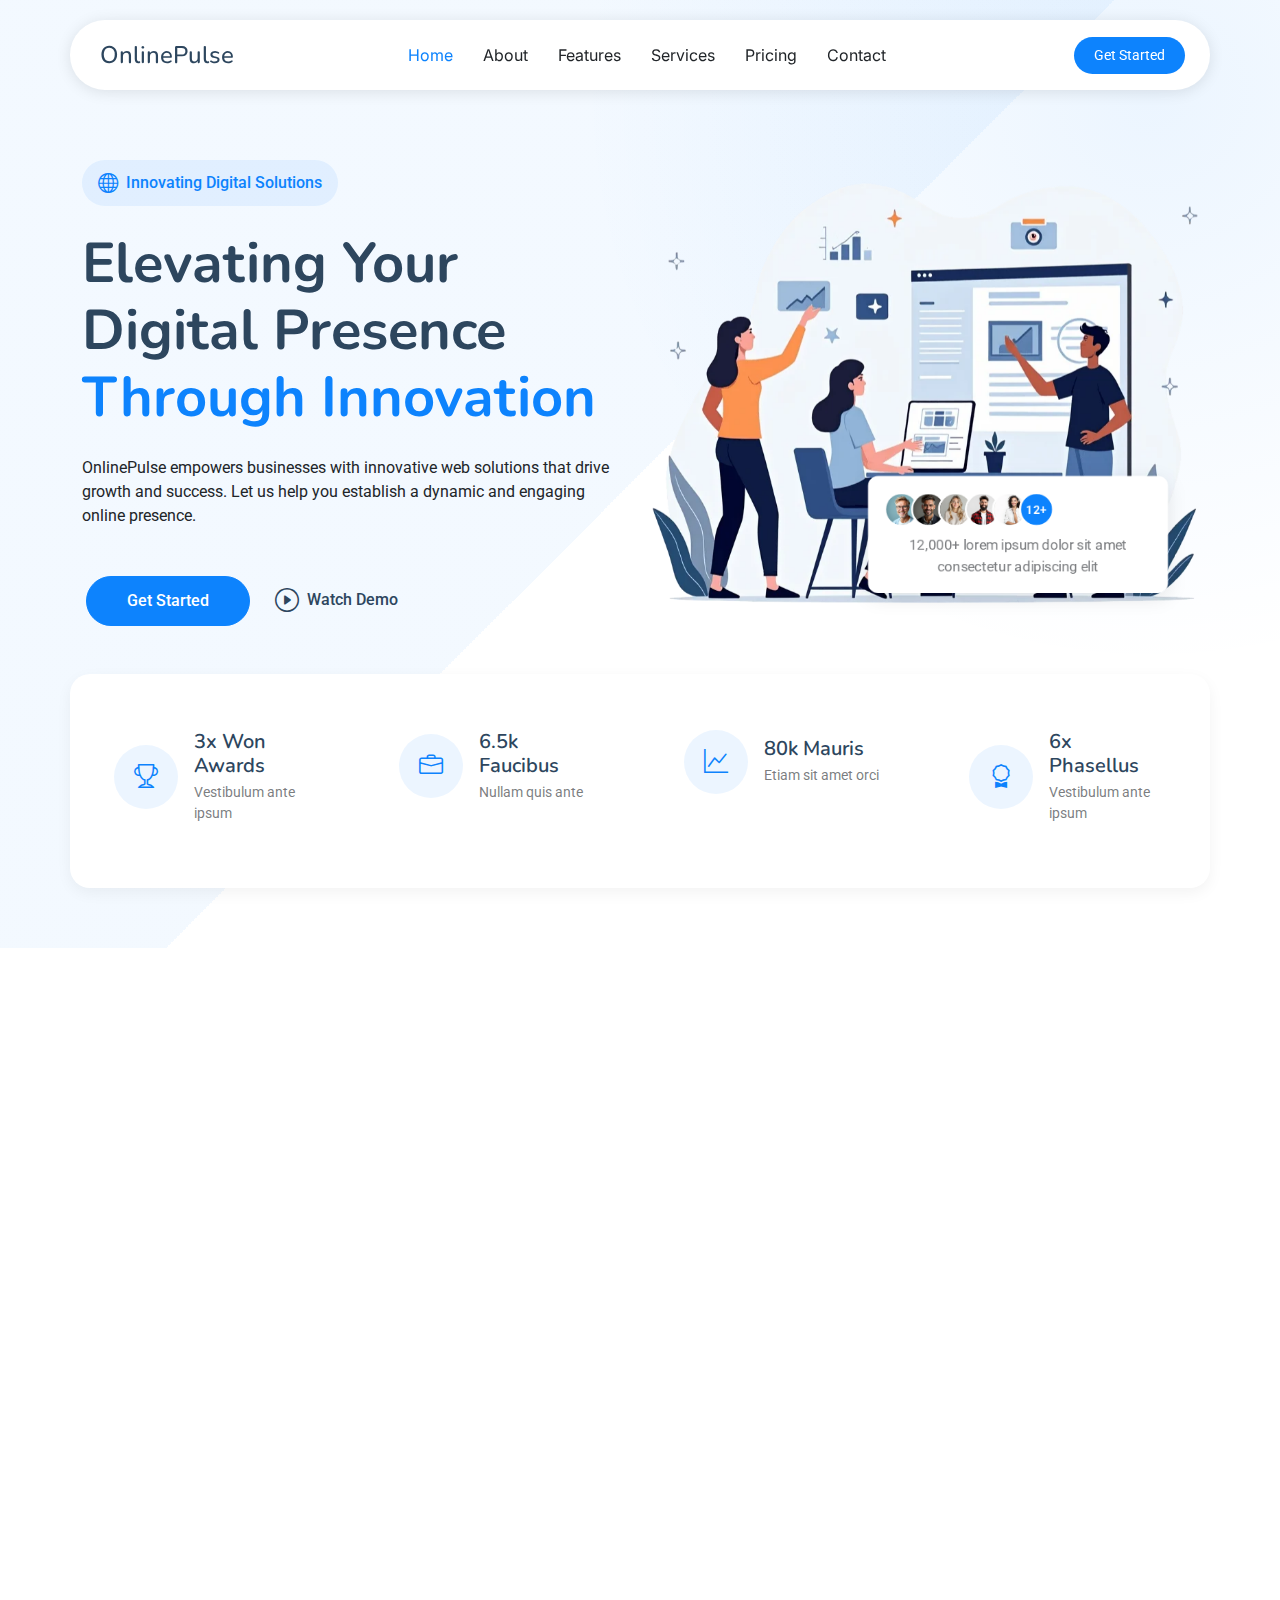
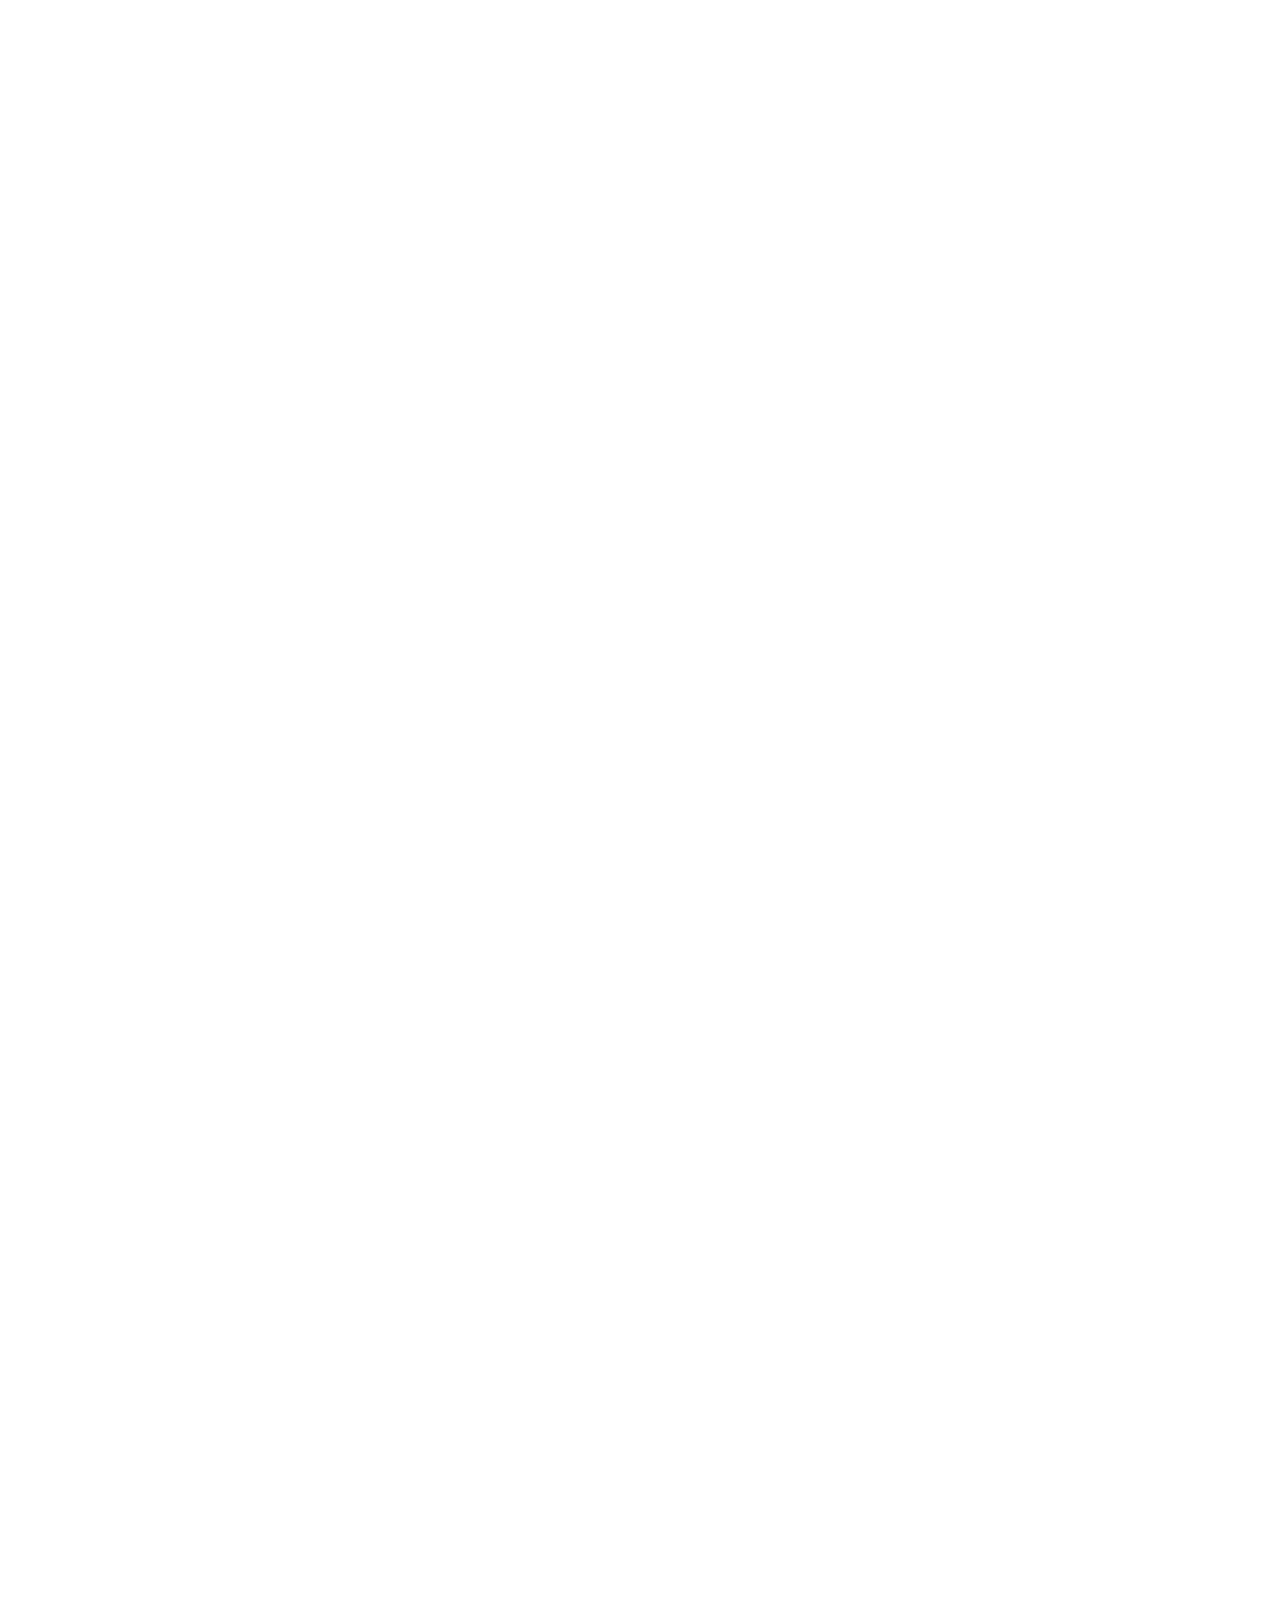
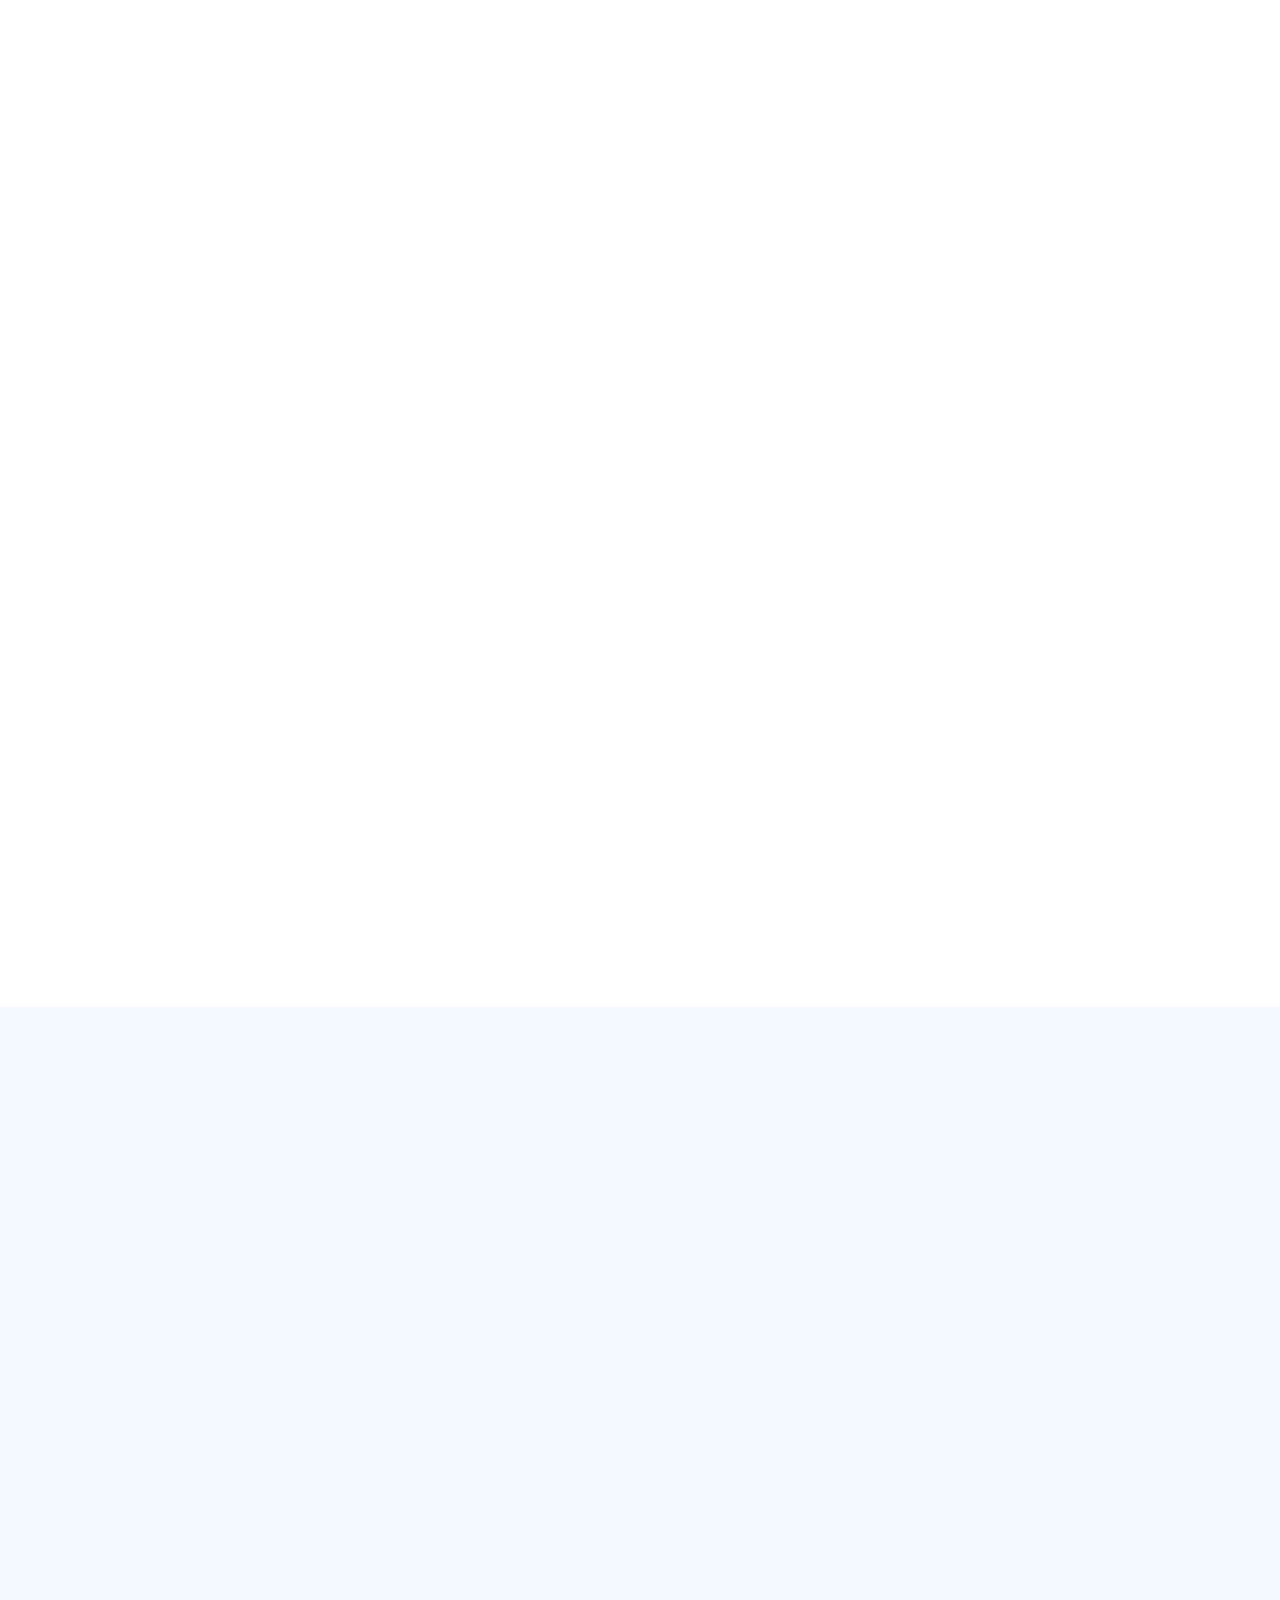
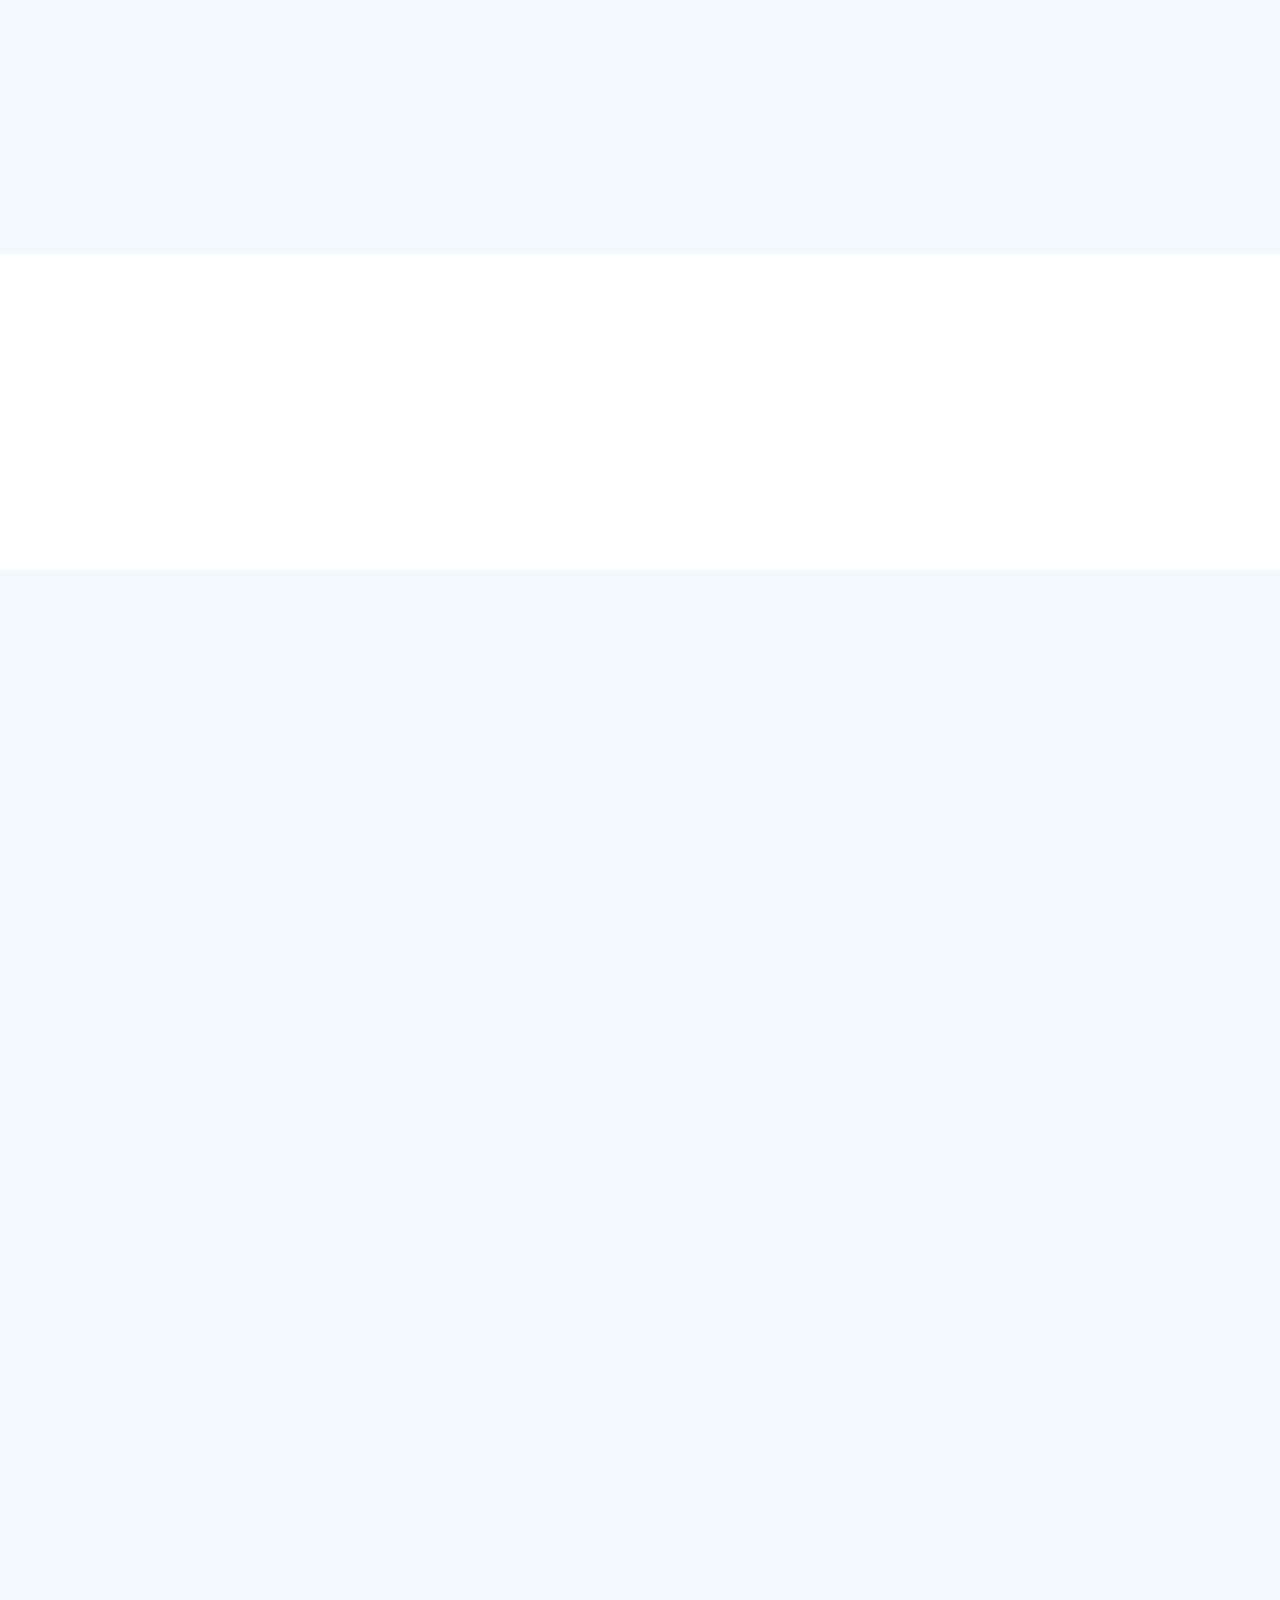
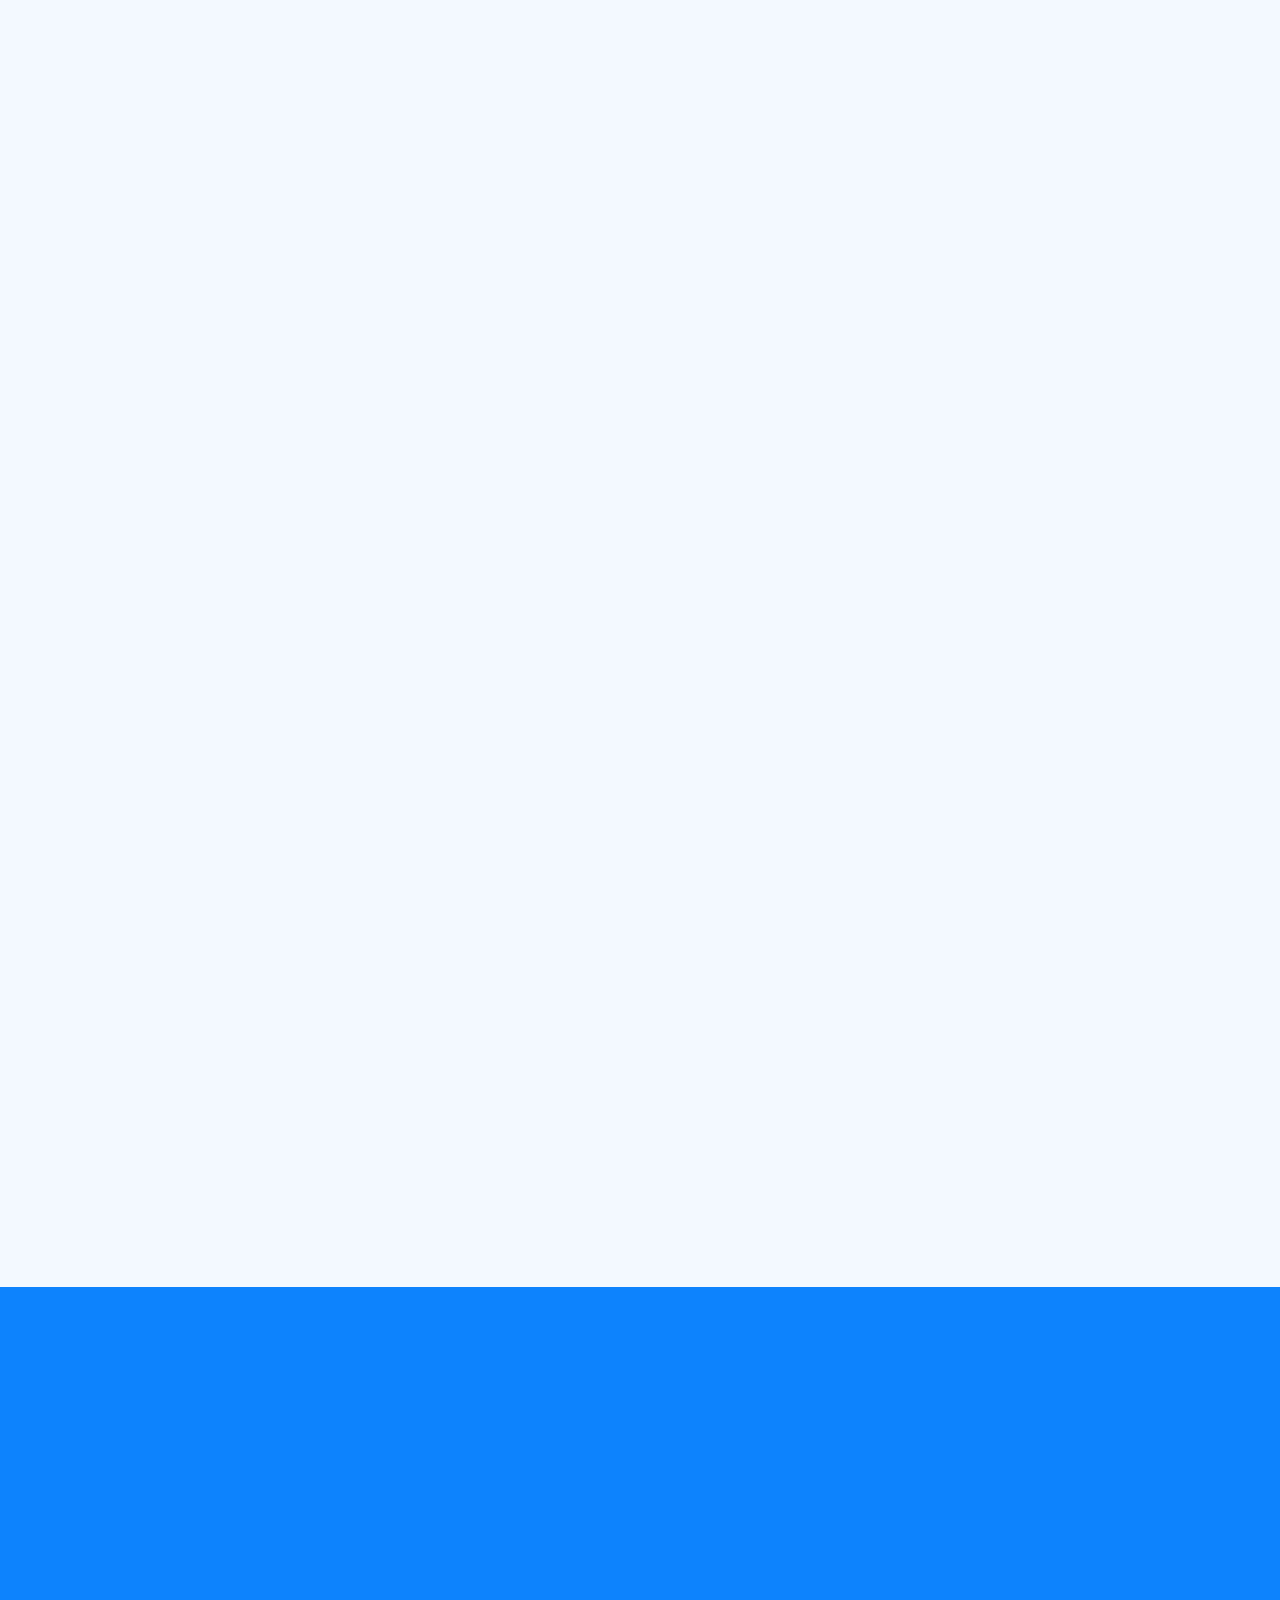
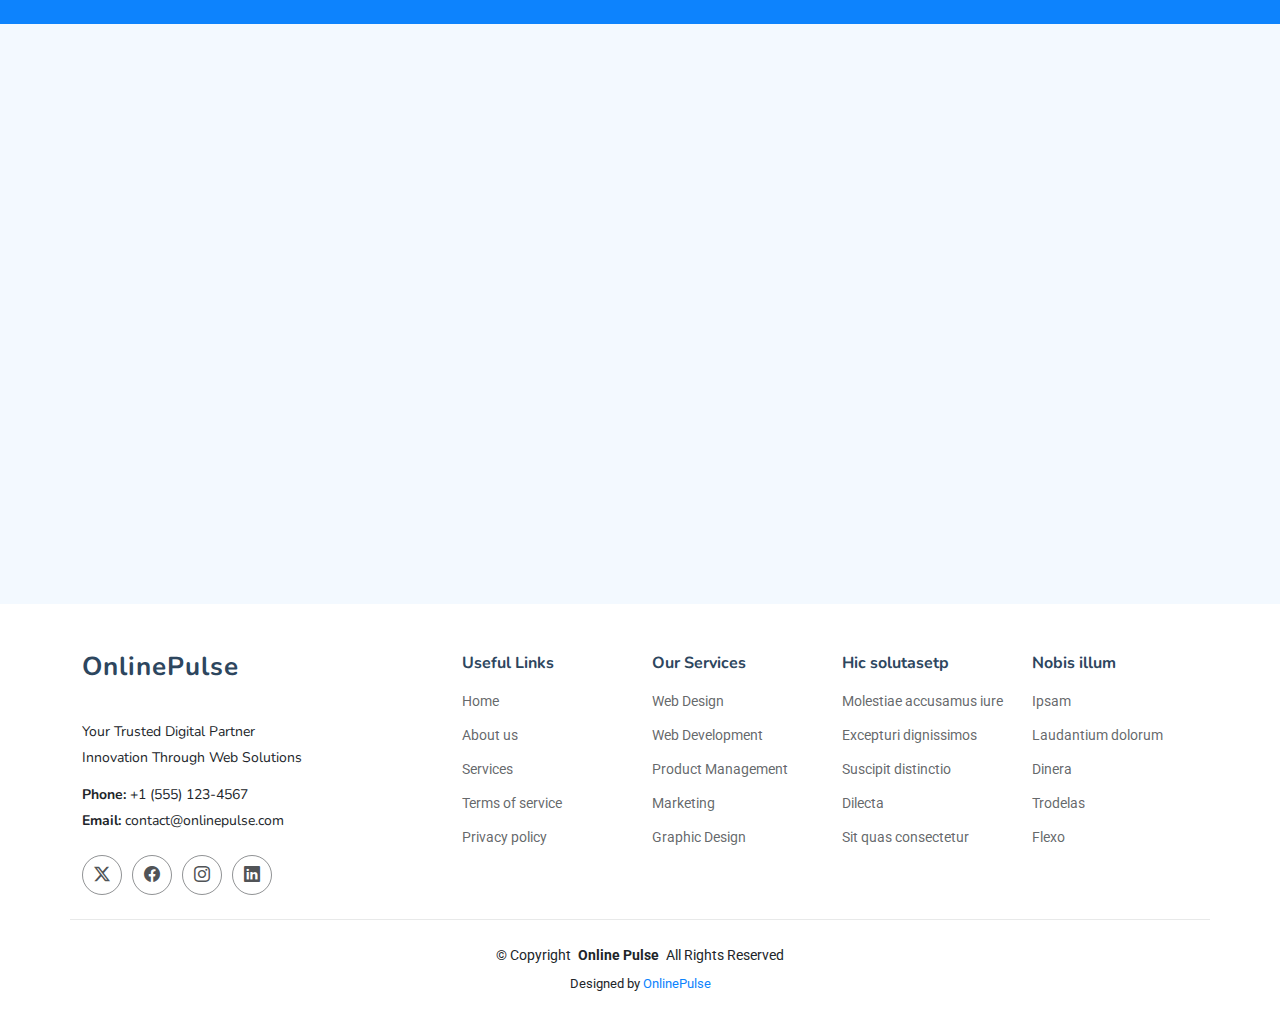
==== index.html @ d5e52357 "initial commit" ====
<!DOCTYPE html>
<html lang="en">

<head>
  <meta charset="utf-8">
  <meta content="width=device-width, initial-scale=1.0" name="viewport">
  <title>Online Pulse</title>
  <meta name="description" content="">
  <meta name="keywords" content="">

  <!-- Favicons -->
  <link href="assets/img/favicon.png" rel="icon">
  <link href="assets/img/apple-touch-icon.png" rel="apple-touch-icon">

  <!-- Fonts -->
  <link href="https://fonts.googleapis.com" rel="preconnect">
  <link href="https://fonts.gstatic.com" rel="preconnect" crossorigin>
  <link href="https://fonts.googleapis.com/css2?family=Roboto:ital,wght@0,100;0,300;0,400;0,500;0,700;0,900;1,100;1,300;1,400;1,500;1,700;1,900&family=Inter:wght@100;200;300;400;500;600;700;800;900&family=Nunito:ital,wght@0,200;0,300;0,400;0,500;0,600;0,700;0,800;0,900;1,200;1,300;1,400;1,500;1,600;1,700;1,800;1,900&display=swap" rel="stylesheet">

  <!-- Vendor CSS Files -->
  <link href="assets/vendor/bootstrap/css/bootstrap.min.css" rel="stylesheet">
  <link href="assets/vendor/bootstrap-icons/bootstrap-icons.css" rel="stylesheet">
  <link href="assets/vendor/aos/aos.css" rel="stylesheet">
  <link href="assets/vendor/glightbox/css/glightbox.min.css" rel="stylesheet">
  <link href="assets/vendor/swiper/swiper-bundle.min.css" rel="stylesheet">

  <!-- Main CSS File -->
  <link href="assets/css/main.css" rel="stylesheet">

</head>

<body class="index-page">

  <header id="header" class="header d-flex align-items-center fixed-top">
    <div class="header-container container-fluid container-xl position-relative d-flex align-items-center justify-content-between">

      <a href="index.html" class="logo d-flex align-items-center me-auto me-xl-0">
        <!-- Uncomment the line below if you also wish to use an image logo -->
        <!-- <img src="assets/img/logo.png" alt=""> -->
        <h1 class="sitename">OnlinePulse</h1>
      </a>

      <nav id="navmenu" class="navmenu">
        <ul>
          <li><a href="#hero" class="active">Home</a></li>
          <li><a href="#about">About</a></li>
          <li><a href="#features">Features</a></li>
          <li><a href="#services">Services</a></li>
          <li><a href="#pricing">Pricing</a></li>
          <li><a href="#contact">Contact</a></li>
        </ul>
        <i class="mobile-nav-toggle d-xl-none bi bi-list"></i>
      </nav>
      <a class="btn-getstarted" href="index.html#about">Get Started</a>

    </div>
  </header>

  <main class="main">

    <!-- Hero Section -->
    <section id="hero" class="hero section">
      <div class="container" data-aos="fade-up" data-aos-delay="100">
        <div class="row align-items-center">
          <div class="col-lg-6">
            <div class="hero-content" data-aos="fade-up" data-aos-delay="200">
              <div class="company-badge mb-4">
                <i class="bi bi-globe me-2"></i>
                Innovating Digital Solutions
              </div>

              <h1 class="mb-4">
                Elevating Your <br>
                Digital Presence <br>
                <span class="accent-text">Through Innovation</span>
              </h1>

              <p class="mb-4 mb-md-5">
                OnlinePulse empowers businesses with innovative web solutions that drive growth and success. 
                Let us help you establish a dynamic and engaging online presence.
              </p>

              <div class="hero-buttons">
                <a href="#about" class="btn btn-primary me-0 me-sm-2 mx-1">Get Started</a>
                <a href="#" class="btn btn-link mt-2 mt-sm-0 glightbox">
                  <i class="bi bi-play-circle me-1"></i>
                  Watch Demo
                </a>
              </div>
            </div>
          </div>

          <div class="col-lg-6">
            <div class="hero-image" data-aos="zoom-out" data-aos-delay="300">
              <img src="assets/img/illustration-1.webp" alt="Hero Image" class="img-fluid">

              <div class="customers-badge">
                <div class="customer-avatars">
                  <img src="assets/img/avatar-1.webp" alt="Customer 1" class="avatar">
                  <img src="assets/img/avatar-2.webp" alt="Customer 2" class="avatar">
                  <img src="assets/img/avatar-3.webp" alt="Customer 3" class="avatar">
                  <img src="assets/img/avatar-4.webp" alt="Customer 4" class="avatar">
                  <img src="assets/img/avatar-5.webp" alt="Customer 5" class="avatar">
                  <span class="avatar more">12+</span>
                </div>
                <p class="mb-0 mt-2">12,000+ lorem ipsum dolor sit amet consectetur adipiscing elit</p>
              </div>
            </div>
          </div>
        </div>

        <div class="row stats-row gy-4 mt-5" data-aos="fade-up" data-aos-delay="500">
          <div class="col-lg-3 col-md-6">
            <div class="stat-item">
              <div class="stat-icon">
                <i class="bi bi-trophy"></i>
              </div>
              <div class="stat-content">
                <h4>3x Won Awards</h4>
                <p class="mb-0">Vestibulum ante ipsum</p>
              </div>
            </div>
          </div>
          <div class="col-lg-3 col-md-6">
            <div class="stat-item">
              <div class="stat-icon">
                <i class="bi bi-briefcase"></i>
              </div>
              <div class="stat-content">
                <h4>6.5k Faucibus</h4>
                <p class="mb-0">Nullam quis ante</p>
              </div>
            </div>
          </div>
          <div class="col-lg-3 col-md-6">
            <div class="stat-item">
              <div class="stat-icon">
                <i class="bi bi-graph-up"></i>
              </div>
              <div class="stat-content">
                <h4>80k Mauris</h4>
                <p class="mb-0">Etiam sit amet orci</p>
              </div>
            </div>
          </div>
          <div class="col-lg-3 col-md-6">
            <div class="stat-item">
              <div class="stat-icon">
                <i class="bi bi-award"></i>
              </div>
              <div class="stat-content">
                <h4>6x Phasellus</h4>
                <p class="mb-0">Vestibulum ante ipsum</p>
              </div>
            </div>
          </div>
        </div>

      </div>

    </section><!-- /Hero Section -->

    <!-- About Section -->
    <section id="about" class="about section">

      <div class="container" data-aos="fade-up" data-aos-delay="100">

        <div class="row gy-4 align-items-center justify-content-between">

          <div class="col-xl-5" data-aos="fade-up" data-aos-delay="200">
            <span class="about-meta">MORE ABOUT US</span>
            <h2 class="about-title">Voluptas enim suscipit temporibus</h2>
            <p class="about-description">Sed ut perspiciatis unde omnis iste natus error sit voluptatem accusantium doloremque laudantium, totam rem aperiam, eaque ipsa quae ab illo inventore veritatis et quasi architecto beatae vitae dicta sunt explicabo.</p>

            <div class="row feature-list-wrapper">
              <div class="col-md-6">
                <ul class="feature-list">
                  <li><i class="bi bi-check-circle-fill"></i> Lorem ipsum dolor sit amet</li>
                  <li><i class="bi bi-check-circle-fill"></i> Consectetur adipiscing elit</li>
                  <li><i class="bi bi-check-circle-fill"></i> Sed do eiusmod tempor</li>
                </ul>
              </div>
              <div class="col-md-6">
                <ul class="feature-list">
                  <li><i class="bi bi-check-circle-fill"></i> Incididunt ut labore et</li>
                  <li><i class="bi bi-check-circle-fill"></i> Dolore magna aliqua</li>
                  <li><i class="bi bi-check-circle-fill"></i> Ut enim ad minim veniam</li>
                </ul>
              </div>
            </div>

            <div class="info-wrapper">
              <div class="row gy-4">
                <div class="col-lg-5">
                  <div class="profile d-flex align-items-center gap-3">
                    <img src="assets/img/avatar-1.webp" alt="CEO Profile" class="profile-image">
                    <div>
                      <h4 class="profile-name">Mario Smith</h4>
                      <p class="profile-position">CEO &amp; Founder</p>
                    </div>
                  </div>
                </div>
                <div class="col-lg-7">
                  <div class="contact-info d-flex align-items-center gap-2">
                    <i class="bi bi-telephone-fill"></i>
                    <div>
                      <p class="contact-label">Call us anytime</p>
                      <p class="contact-number">+123 456-789</p>
                    </div>
                  </div>
                </div>
              </div>
            </div>
          </div>

          <div class="col-xl-6" data-aos="fade-up" data-aos-delay="300">
            <div class="image-wrapper">
              <div class="images position-relative" data-aos="zoom-out" data-aos-delay="400">
                <img src="assets/img/about-5.webp" alt="Business Meeting" class="img-fluid main-image rounded-4">
                <img src="assets/img/about-2.webp" alt="Team Discussion" class="img-fluid small-image rounded-4">
              </div>
              <div class="experience-badge floating">
                <h3>15+ <span>Years</span></h3>
                <p>Of experience in business service</p>
              </div>
            </div>
          </div>
        </div>

      </div>

    </section><!-- /About Section -->

    <!-- Features Section -->
    <section id="features" class="features section">

      <!-- Section Title -->
      <div class="container section-title" data-aos="fade-up">
        <h2>Features</h2>
        <p>Necessitatibus eius consequatur ex aliquid fuga eum quidem sint consectetur velit</p>
      </div><!-- End Section Title -->

      <div class="container">

        <div class="d-flex justify-content-center">

          <ul class="nav nav-tabs" data-aos="fade-up" data-aos-delay="100">

            <li class="nav-item">
              <a class="nav-link active show" data-bs-toggle="tab" data-bs-target="#features-tab-1">
                <h4>Modisit</h4>
              </a>
            </li><!-- End tab nav item -->

            <li class="nav-item">
              <a class="nav-link" data-bs-toggle="tab" data-bs-target="#features-tab-2">
                <h4>Praesenti</h4>
              </a><!-- End tab nav item -->

            </li>
            <li class="nav-item">
              <a class="nav-link" data-bs-toggle="tab" data-bs-target="#features-tab-3">
                <h4>Explica</h4>
              </a>
            </li><!-- End tab nav item -->

          </ul>

        </div>

        <div class="tab-content" data-aos="fade-up" data-aos-delay="200">

          <div class="tab-pane fade active show" id="features-tab-1">
            <div class="row">
              <div class="col-lg-6 order-2 order-lg-1 mt-3 mt-lg-0 d-flex flex-column justify-content-center">
                <h3>Voluptatem dignissimos provident</h3>
                <p class="fst-italic">
                  Lorem ipsum dolor sit amet, consectetur adipiscing elit, sed do eiusmod tempor incididunt ut labore et dolore
                  magna aliqua.
                </p>
                <ul>
                  <li><i class="bi bi-check2-all"></i> <span>Ullamco laboris nisi ut aliquip ex ea commodo consequat.</span></li>
                  <li><i class="bi bi-check2-all"></i> <span>Duis aute irure dolor in reprehenderit in voluptate velit.</span></li>
                  <li><i class="bi bi-check2-all"></i> <span>Ullamco laboris nisi ut aliquip ex ea commodo consequat. Duis aute irure dolor in reprehenderit in voluptate trideta storacalaperda mastiro dolore eu fugiat nulla pariatur.</span></li>
                </ul>
              </div>
              <div class="col-lg-6 order-1 order-lg-2 text-center">
                <img src="assets/img/features-illustration-1.webp" alt="" class="img-fluid">
              </div>
            </div>
          </div><!-- End tab content item -->

          <div class="tab-pane fade" id="features-tab-2">
            <div class="row">
              <div class="col-lg-6 order-2 order-lg-1 mt-3 mt-lg-0 d-flex flex-column justify-content-center">
                <h3>Neque exercitationem debitis</h3>
                <p class="fst-italic">
                  Lorem ipsum dolor sit amet, consectetur adipiscing elit, sed do eiusmod tempor incididunt ut labore et dolore
                  magna aliqua.
                </p>
                <ul>
                  <li><i class="bi bi-check2-all"></i> <span>Ullamco laboris nisi ut aliquip ex ea commodo consequat.</span></li>
                  <li><i class="bi bi-check2-all"></i> <span>Duis aute irure dolor in reprehenderit in voluptate velit.</span></li>
                  <li><i class="bi bi-check2-all"></i> <span>Provident mollitia neque rerum asperiores dolores quos qui a. Ipsum neque dolor voluptate nisi sed.</span></li>
                  <li><i class="bi bi-check2-all"></i> <span>Ullamco laboris nisi ut aliquip ex ea commodo consequat. Duis aute irure dolor in reprehenderit in voluptate trideta storacalaperda mastiro dolore eu fugiat nulla pariatur.</span></li>
                </ul>
              </div>
              <div class="col-lg-6 order-1 order-lg-2 text-center">
                <img src="assets/img/features-illustration-2.webp" alt="" class="img-fluid">
              </div>
            </div>
          </div><!-- End tab content item -->

          <div class="tab-pane fade" id="features-tab-3">
            <div class="row">
              <div class="col-lg-6 order-2 order-lg-1 mt-3 mt-lg-0 d-flex flex-column justify-content-center">
                <h3>Voluptatibus commodi accusamu</h3>
                <ul>
                  <li><i class="bi bi-check2-all"></i> <span>Ullamco laboris nisi ut aliquip ex ea commodo consequat.</span></li>
                  <li><i class="bi bi-check2-all"></i> <span>Duis aute irure dolor in reprehenderit in voluptate velit.</span></li>
                  <li><i class="bi bi-check2-all"></i> <span>Provident mollitia neque rerum asperiores dolores quos qui a. Ipsum neque dolor voluptate nisi sed.</span></li>
                </ul>
                <p class="fst-italic">
                  Lorem ipsum dolor sit amet, consectetur adipiscing elit, sed do eiusmod tempor incididunt ut labore et dolore
                  magna aliqua.
                </p>
              </div>
              <div class="col-lg-6 order-1 order-lg-2 text-center">
                <img src="assets/img/features-illustration-3.webp" alt="" class="img-fluid">
              </div>
            </div>
          </div><!-- End tab content item -->

        </div>

      </div>

    </section><!-- /Features Section -->

    <!-- Features Cards Section -->
    <section id="features-cards" class="features-cards section">

      <div class="container">

        <div class="row gy-4">

          <div class="col-xl-3 col-md-6" data-aos="zoom-in" data-aos-delay="100">
            <div class="feature-box orange">
              <i class="bi bi-award"></i>
              <h4>Corporis voluptates</h4>
              <p>Consequuntur sunt aut quasi enim aliquam quae harum pariatur laboris nisi ut aliquip</p>
            </div>
          </div><!-- End Feature Borx-->

          <div class="col-xl-3 col-md-6" data-aos="zoom-in" data-aos-delay="200">
            <div class="feature-box blue">
              <i class="bi bi-patch-check"></i>
              <h4>Explicabo consectetur</h4>
              <p>Est autem dicta beatae suscipit. Sint veritatis et sit quasi ab aut inventore</p>
            </div>
          </div><!-- End Feature Borx-->

          <div class="col-xl-3 col-md-6" data-aos="zoom-in" data-aos-delay="300">
            <div class="feature-box green">
              <i class="bi bi-sunrise"></i>
              <h4>Ullamco laboris</h4>
              <p>Excepteur sint occaecat cupidatat non proident, sunt in culpa qui officia deserunt</p>
            </div>
          </div><!-- End Feature Borx-->

          <div class="col-xl-3 col-md-6" data-aos="zoom-in" data-aos-delay="400">
            <div class="feature-box red">
              <i class="bi bi-shield-check"></i>
              <h4>Labore consequatur</h4>
              <p>Aut suscipit aut cum nemo deleniti aut omnis. Doloribus ut maiores omnis facere</p>
            </div>
          </div><!-- End Feature Borx-->

        </div>

      </div>

    </section><!-- /Features Cards Section -->

    <!-- Features 2 Section -->
    <section id="features-2" class="features-2 section">

      <div class="container" data-aos="fade-up" data-aos-delay="100">

        <div class="row align-items-center">

          <div class="col-lg-4">

            <div class="feature-item text-end mb-5" data-aos="fade-right" data-aos-delay="200">
              <div class="d-flex align-items-center justify-content-end gap-4">
                <div class="feature-content">
                  <h3>Use On Any Device</h3>
                  <p>Vestibulum ante ipsum primis in faucibus orci luctus et ultrices posuere cubilia Curae; In ac dui quis mi consectetuer lacinia.</p>
                </div>
                <div class="feature-icon flex-shrink-0">
                  <i class="bi bi-display"></i>
                </div>
              </div>
            </div><!-- End .feature-item -->

            <div class="feature-item text-end mb-5" data-aos="fade-right" data-aos-delay="300">
              <div class="d-flex align-items-center justify-content-end gap-4">
                <div class="feature-content">
                  <h3>Feather Icons</h3>
                  <p>Phasellus ullamcorper ipsum rutrum nunc nunc nonummy metus vestibulum volutpat sapien arcu sed augue aliquam erat volutpat.</p>
                </div>
                <div class="feature-icon flex-shrink-0">
                  <i class="bi bi-feather"></i>
                </div>
              </div>
            </div><!-- End .feature-item -->

            <div class="feature-item text-end" data-aos="fade-right" data-aos-delay="400">
              <div class="d-flex align-items-center justify-content-end gap-4">
                <div class="feature-content">
                  <h3>Retina Ready</h3>
                  <p>Aenean tellus metus bibendum sed posuere ac mattis non nunc vestibulum fringilla purus sit amet fermentum aenean commodo.</p>
                </div>
                <div class="feature-icon flex-shrink-0">
                  <i class="bi bi-eye"></i>
                </div>
              </div>
            </div><!-- End .feature-item -->

          </div>

          <div class="col-lg-4" data-aos="zoom-in" data-aos-delay="200">
            <div class="phone-mockup text-center">
              <img src="assets/img/phone-app-screen.webp" alt="Phone Mockup" class="img-fluid">
            </div>
          </div><!-- End Phone Mockup -->

          <div class="col-lg-4">

            <div class="feature-item mb-5" data-aos="fade-left" data-aos-delay="200">
              <div class="d-flex align-items-center gap-4">
                <div class="feature-icon flex-shrink-0">
                  <i class="bi bi-code-square"></i>
                </div>
                <div class="feature-content">
                  <h3>W3c Valid Code</h3>
                  <p>Donec vitae sapien ut libero venenatis faucibus nullam quis ante etiam sit amet orci eget eros faucibus tincidunt.</p>
                </div>
              </div>
            </div><!-- End .feature-item -->

            <div class="feature-item mb-5" data-aos="fade-left" data-aos-delay="300">
              <div class="d-flex align-items-center gap-4">
                <div class="feature-icon flex-shrink-0">
                  <i class="bi bi-phone"></i>
                </div>
                <div class="feature-content">
                  <h3>Fully Responsive</h3>
                  <p>Maecenas tempus tellus eget condimentum rhoncus sem quam semper libero sit amet adipiscing sem neque sed ipsum.</p>
                </div>
              </div>
            </div><!-- End .feature-item -->

            <div class="feature-item" data-aos="fade-left" data-aos-delay="400">
              <div class="d-flex align-items-center gap-4">
                <div class="feature-icon flex-shrink-0">
                  <i class="bi bi-browser-chrome"></i>
                </div>
                <div class="feature-content">
                  <h3>Browser Compatibility</h3>
                  <p>Nullam dictum felis eu pede mollis pretium integer tincidunt cras dapibus vivamus elementum semper nisi aenean vulputate.</p>
                </div>
              </div>
            </div><!-- End .feature-item -->

          </div>
        </div>

      </div>

    </section><!-- /Features 2 Section -->

    <!-- Call To Action Section -->
    <section id="call-to-action" class="call-to-action section">

      <div class="container" data-aos="fade-up" data-aos-delay="100">

        <div class="row content justify-content-center align-items-center position-relative">
          <div class="col-lg-8 mx-auto text-center">
            <h2 class="display-4 mb-4">Maecenas tempus tellus eget condimentum</h2>
            <p class="mb-4">Vestibulum ante ipsum primis in faucibus orci luctus et ultrices posuere cubilia Curae; Donec velit neque, auctor sit amet aliquam vel</p>
            <a href="#" class="btn btn-cta">Call To Action</a>
          </div>

          <!-- Abstract Background Elements -->
          <div class="shape shape-1">
            <svg viewBox="0 0 200 200" xmlns="http://www.w3.org/2000/svg">
              <path d="M47.1,-57.1C59.9,-45.6,68.5,-28.9,71.4,-10.9C74.2,7.1,71.3,26.3,61.5,41.1C51.7,55.9,35,66.2,16.9,69.2C-1.3,72.2,-21,67.8,-36.9,57.9C-52.8,48,-64.9,32.6,-69.1,15.1C-73.3,-2.4,-69.5,-22,-59.4,-37.1C-49.3,-52.2,-32.8,-62.9,-15.7,-64.9C1.5,-67,34.3,-68.5,47.1,-57.1Z" transform="translate(100 100)"></path>
            </svg>
          </div>

          <div class="shape shape-2">
            <svg viewBox="0 0 200 200" xmlns="http://www.w3.org/2000/svg">
              <path d="M41.3,-49.1C54.4,-39.3,66.6,-27.2,71.1,-12.1C75.6,3,72.4,20.9,63.3,34.4C54.2,47.9,39.2,56.9,23.2,62.3C7.1,67.7,-10,69.4,-24.8,64.1C-39.7,58.8,-52.3,46.5,-60.1,31.5C-67.9,16.4,-70.9,-1.4,-66.3,-16.6C-61.8,-31.8,-49.7,-44.3,-36.3,-54C-22.9,-63.7,-8.2,-70.6,3.6,-75.1C15.4,-79.6,28.2,-58.9,41.3,-49.1Z" transform="translate(100 100)"></path>
            </svg>
          </div>

          <!-- Dot Pattern Groups -->
          <div class="dots dots-1">
            <svg viewBox="0 0 100 100" xmlns="http://www.w3.org/2000/svg">
              <pattern id="dot-pattern" x="0" y="0" width="20" height="20" patternUnits="userSpaceOnUse">
                <circle cx="2" cy="2" r="2" fill="currentColor"></circle>
              </pattern>
              <rect width="100" height="100" fill="url(#dot-pattern)"></rect>
            </svg>
          </div>

          <div class="dots dots-2">
            <svg viewBox="0 0 100 100" xmlns="http://www.w3.org/2000/svg">
              <pattern id="dot-pattern-2" x="0" y="0" width="20" height="20" patternUnits="userSpaceOnUse">
                <circle cx="2" cy="2" r="2" fill="currentColor"></circle>
              </pattern>
              <rect width="100" height="100" fill="url(#dot-pattern-2)"></rect>
            </svg>
          </div>

          <div class="shape shape-3">
            <svg viewBox="0 0 200 200" xmlns="http://www.w3.org/2000/svg">
              <path d="M43.3,-57.1C57.4,-46.5,71.1,-32.6,75.3,-16.2C79.5,0.2,74.2,19.1,65.1,35.3C56,51.5,43.1,65,27.4,71.7C11.7,78.4,-6.8,78.3,-23.9,72.4C-41,66.5,-56.7,54.8,-65.4,39.2C-74.1,23.6,-75.8,4,-71.7,-13.2C-67.6,-30.4,-57.7,-45.2,-44.3,-56.1C-30.9,-67,-15.5,-74,0.7,-74.9C16.8,-75.8,33.7,-70.7,43.3,-57.1Z" transform="translate(100 100)"></path>
            </svg>
          </div>
        </div>

      </div>
      

    </section><!-- /Call To Action Section -->

    <!-- Clients Section -->
    <section id="clients" class="clients section">

      <div class="container" data-aos="fade-up" data-aos-delay="100">

        <div class="swiper init-swiper">
          <script type="application/json" class="swiper-config">
            {
              "loop": true,
              "speed": 600,
              "autoplay": {
                "delay": 5000
              },
              "slidesPerView": "auto",
              "pagination": {
                "el": ".swiper-pagination",
                "type": "bullets",
                "clickable": true
              },
              "breakpoints": {
                "320": {
                  "slidesPerView": 2,
                  "spaceBetween": 40
                },
                "480": {
                  "slidesPerView": 3,
                  "spaceBetween": 60
                },
                "640": {
                  "slidesPerView": 4,
                  "spaceBetween": 80
                },
                "992": {
                  "slidesPerView": 6,
                  "spaceBetween": 120
                }
              }
            }
          </script>
          <div class="swiper-wrapper align-items-center">
            <div class="swiper-slide"><img src="assets/img/clients/client-1.png" class="img-fluid" alt=""></div>
            <div class="swiper-slide"><img src="assets/img/clients/client-2.png" class="img-fluid" alt=""></div>
            <div class="swiper-slide"><img src="assets/img/clients/client-3.png" class="img-fluid" alt=""></div>
            <div class="swiper-slide"><img src="assets/img/clients/client-4.png" class="img-fluid" alt=""></div>
            <div class="swiper-slide"><img src="assets/img/clients/client-5.png" class="img-fluid" alt=""></div>
            <div class="swiper-slide"><img src="assets/img/clients/client-6.png" class="img-fluid" alt=""></div>
            <div class="swiper-slide"><img src="assets/img/clients/client-7.png" class="img-fluid" alt=""></div>
            <div class="swiper-slide"><img src="assets/img/clients/client-8.png" class="img-fluid" alt=""></div>
          </div>
          <div class="swiper-pagination"></div>
        </div>

      </div>

    </section><!-- /Clients Section -->

    <!-- Testimonials Section -->
    <section id="testimonials" class="testimonials section light-background">

      <!-- Section Title -->
      <div class="container section-title" data-aos="fade-up">
        <h2>Testimonials</h2>
        <p>Necessitatibus eius consequatur ex aliquid fuga eum quidem sint consectetur velit</p>
      </div><!-- End Section Title -->

      <div class="container">

        <div class="row g-5">

          <div class="col-lg-6" data-aos="fade-up" data-aos-delay="100">
            <div class="testimonial-item">
              <img src="assets/img/testimonials/testimonials-1.jpg" class="testimonial-img" alt="">
              <h3>Saul Goodman</h3>
              <h4>Ceo &amp; Founder</h4>
              <div class="stars">
                <i class="bi bi-star-fill"></i><i class="bi bi-star-fill"></i><i class="bi bi-star-fill"></i><i class="bi bi-star-fill"></i><i class="bi bi-star-fill"></i>
              </div>
              <p>
                <i class="bi bi-quote quote-icon-left"></i>
                <span>Proin iaculis purus consequat sem cure digni ssim donec porttitora entum suscipit rhoncus. Accusantium quam, ultricies eget id, aliquam eget nibh et. Maecen aliquam, risus at semper.</span>
                <i class="bi bi-quote quote-icon-right"></i>
              </p>
            </div>
          </div><!-- End testimonial item -->

          <div class="col-lg-6" data-aos="fade-up" data-aos-delay="200">
            <div class="testimonial-item">
              <img src="assets/img/testimonials/testimonials-2.jpg" class="testimonial-img" alt="">
              <h3>Sara Wilsson</h3>
              <h4>Designer</h4>
              <div class="stars">
                <i class="bi bi-star-fill"></i><i class="bi bi-star-fill"></i><i class="bi bi-star-fill"></i><i class="bi bi-star-fill"></i><i class="bi bi-star-fill"></i>
              </div>
              <p>
                <i class="bi bi-quote quote-icon-left"></i>
                <span>Export tempor illum tamen malis malis eram quae irure esse labore quem cillum quid cillum eram malis quorum velit fore eram velit sunt aliqua noster fugiat irure amet legam anim culpa.</span>
                <i class="bi bi-quote quote-icon-right"></i>
              </p>
            </div>
          </div><!-- End testimonial item -->

          <div class="col-lg-6" data-aos="fade-up" data-aos-delay="300">
            <div class="testimonial-item">
              <img src="assets/img/testimonials/testimonials-3.jpg" class="testimonial-img" alt="">
              <h3>Jena Karlis</h3>
              <h4>Store Owner</h4>
              <div class="stars">
                <i class="bi bi-star-fill"></i><i class="bi bi-star-fill"></i><i class="bi bi-star-fill"></i><i class="bi bi-star-fill"></i><i class="bi bi-star-fill"></i>
              </div>
              <p>
                <i class="bi bi-quote quote-icon-left"></i>
                <span>Enim nisi quem export duis labore cillum quae magna enim sint quorum nulla quem veniam duis minim tempor labore quem eram duis noster aute amet eram fore quis sint minim.</span>
                <i class="bi bi-quote quote-icon-right"></i>
              </p>
            </div>
          </div><!-- End testimonial item -->

          <div class="col-lg-6" data-aos="fade-up" data-aos-delay="400">
            <div class="testimonial-item">
              <img src="assets/img/testimonials/testimonials-4.jpg" class="testimonial-img" alt="">
              <h3>Matt Brandon</h3>
              <h4>Freelancer</h4>
              <div class="stars">
                <i class="bi bi-star-fill"></i><i class="bi bi-star-fill"></i><i class="bi bi-star-fill"></i><i class="bi bi-star-fill"></i><i class="bi bi-star-fill"></i>
              </div>
              <p>
                <i class="bi bi-quote quote-icon-left"></i>
                <span>Fugiat enim eram quae cillum dolore dolor amet nulla culpa multos export minim fugiat minim velit minim dolor enim duis veniam ipsum anim magna sunt elit fore quem dolore labore illum veniam.</span>
                <i class="bi bi-quote quote-icon-right"></i>
              </p>
            </div>
          </div><!-- End testimonial item -->

        </div>

      </div>

    </section><!-- /Testimonials Section -->

    <!-- Stats Section -->
    <section id="stats" class="stats section">

      <div class="container" data-aos="fade-up" data-aos-delay="100">

        <div class="row gy-4">

          <div class="col-lg-3 col-md-6">
            <div class="stats-item text-center w-100 h-100">
              <span data-purecounter-start="0" data-purecounter-end="232" data-purecounter-duration="1" class="purecounter"></span>
              <p>Clients</p>
            </div>
          </div><!-- End Stats Item -->

          <div class="col-lg-3 col-md-6">
            <div class="stats-item text-center w-100 h-100">
              <span data-purecounter-start="0" data-purecounter-end="521" data-purecounter-duration="1" class="purecounter"></span>
              <p>Projects</p>
            </div>
          </div><!-- End Stats Item -->

          <div class="col-lg-3 col-md-6">
            <div class="stats-item text-center w-100 h-100">
              <span data-purecounter-start="0" data-purecounter-end="1453" data-purecounter-duration="1" class="purecounter"></span>
              <p>Hours Of Support</p>
            </div>
          </div><!-- End Stats Item -->

          <div class="col-lg-3 col-md-6">
            <div class="stats-item text-center w-100 h-100">
              <span data-purecounter-start="0" data-purecounter-end="32" data-purecounter-duration="1" class="purecounter"></span>
              <p>Workers</p>
            </div>
          </div><!-- End Stats Item -->

        </div>

      </div>

    </section><!-- /Stats Section -->

    <!-- Services Section -->
    <section id="services" class="services section light-background">

      <!-- Section Title -->
      <div class="container section-title" data-aos="fade-up">
        <h2>Services</h2>
        <p>Necessitatibus eius consequatur ex aliquid fuga eum quidem sint consectetur velit</p>
      </div><!-- End Section Title -->

      <div class="container" data-aos="fade-up" data-aos-delay="100">

        <div class="row g-4">

          <div class="col-lg-6" data-aos="fade-up" data-aos-delay="100">
            <div class="service-card d-flex">
              <div class="icon flex-shrink-0">
                <i class="bi bi-code-square"></i>
              </div>
              <div>
                <h3>Web Development</h3>
                <p>Custom web development solutions tailored to your business needs, built with cutting-edge technologies and best practices.</p>
                <a href="service-details.html" class="read-more">Read More <i class="bi bi-arrow-right"></i></a>
              </div>
            </div>
          </div>

          <div class="col-lg-6" data-aos="fade-up" data-aos-delay="200">
            <div class="service-card d-flex">
              <div class="icon flex-shrink-0">
                <i class="bi bi-palette"></i>
              </div>
              <div>
                <h3>Web Design</h3>
                <p>Creative and responsive designs that enhance user experience and reflect your brand's unique identity.</p>
                <a href="service-details.html" class="read-more">Read More <i class="bi bi-arrow-right"></i></a>
              </div>
            </div>
          </div>

          <div class="col-lg-6" data-aos="fade-up" data-aos-delay="300">
            <div class="service-card d-flex">
              <div class="icon flex-shrink-0">
                <i class="bi bi-graph-up"></i>
              </div>
              <div>
                <h3>Digital Strategy</h3>
                <p>Comprehensive digital strategies to improve your online visibility and drive meaningful engagement with your audience.</p>
                <a href="service-details.html" class="read-more">Read More <i class="bi bi-arrow-right"></i></a>
              </div>
            </div>
          </div>

          <div class="col-lg-6" data-aos="fade-up" data-aos-delay="400">
            <div class="service-card d-flex">
              <div class="icon flex-shrink-0">
                <i class="bi bi-shield-check"></i>
              </div>
              <div>
                <h3>Website Maintenance</h3>
                <p>Reliable maintenance and support services to keep your website secure, up-to-date, and performing optimally.</p>
                <a href="service-details.html" class="read-more">Read More <i class="bi bi-arrow-right"></i></a>
              </div>
            </div>
          </div>

        </div>

      </div>

    </section><!-- /Services Section -->

    <!-- Pricing Section -->
    <section id="pricing" class="pricing section light-background">

      <!-- Section Title -->
      <div class="container section-title" data-aos="fade-up">
        <h2>Pricing</h2>
        <p>Necessitatibus eius consequatur ex aliquid fuga eum quidem sint consectetur velit</p>
      </div><!-- End Section Title -->

      <div class="container" data-aos="fade-up" data-aos-delay="100">

        <div class="row g-4 justify-content-center">

          <!-- Basic Plan -->
          <div class="col-lg-4" data-aos="fade-up" data-aos-delay="100">
            <div class="pricing-card">
              <h3>Basic Plan</h3>
              <div class="price">
                <span class="currency">$</span>
                <span class="amount">9.9</span>
                <span class="period">/ month</span>
              </div>
              <p class="description">Sed ut perspiciatis unde omnis iste natus error sit voluptatem accusantium doloremque laudantium totam.</p>

              <h4>Featured Included:</h4>
              <ul class="features-list">
                <li>
                  <i class="bi bi-check-circle-fill"></i>
                  Duis aute irure dolor
                </li>
                <li>
                  <i class="bi bi-check-circle-fill"></i>
                  Excepteur sint occaecat
                </li>
                <li>
                  <i class="bi bi-check-circle-fill"></i>
                  Nemo enim ipsam voluptatem
                </li>
              </ul>

              <a href="#" class="btn btn-primary">
                Buy Now
                <i class="bi bi-arrow-right"></i>
              </a>
            </div>
          </div>

          <!-- Standard Plan -->
          <div class="col-lg-4" data-aos="fade-up" data-aos-delay="200">
            <div class="pricing-card popular">
              <div class="popular-badge">Most Popular</div>
              <h3>Standard Plan</h3>
              <div class="price">
                <span class="currency">$</span>
                <span class="amount">19.9</span>
                <span class="period">/ month</span>
              </div>
              <p class="description">At vero eos et accusamus et iusto odio dignissimos ducimus qui blanditiis praesentium voluptatum.</p>

              <h4>Featured Included:</h4>
              <ul class="features-list">
                <li>
                  <i class="bi bi-check-circle-fill"></i>
                  Lorem ipsum dolor sit amet
                </li>
                <li>
                  <i class="bi bi-check-circle-fill"></i>
                  Consectetur adipiscing elit
                </li>
                <li>
                  <i class="bi bi-check-circle-fill"></i>
                  Sed do eiusmod tempor
                </li>
                <li>
                  <i class="bi bi-check-circle-fill"></i>
                  Ut labore et dolore magna
                </li>
              </ul>

              <a href="#" class="btn btn-light">
                Buy Now
                <i class="bi bi-arrow-right"></i>
              </a>
            </div>
          </div>

          <!-- Premium Plan -->
          <div class="col-lg-4" data-aos="fade-up" data-aos-delay="300">
            <div class="pricing-card">
              <h3>Premium Plan</h3>
              <div class="price">
                <span class="currency">$</span>
                <span class="amount">39.9</span>
                <span class="period">/ month</span>
              </div>
              <p class="description">Quis autem vel eum iure reprehenderit qui in ea voluptate velit esse quam nihil molestiae.</p>

              <h4>Featured Included:</h4>
              <ul class="features-list">
                <li>
                  <i class="bi bi-check-circle-fill"></i>
                  Temporibus autem quibusdam
                </li>
                <li>
                  <i class="bi bi-check-circle-fill"></i>
                  Saepe eveniet ut et voluptates
                </li>
                <li>
                  <i class="bi bi-check-circle-fill"></i>
                  Nam libero tempore soluta
                </li>
                <li>
                  <i class="bi bi-check-circle-fill"></i>
                  Cumque nihil impedit quo
                </li>
                <li>
                  <i class="bi bi-check-circle-fill"></i>
                  Maxime placeat facere possimus
                </li>
              </ul>

              <a href="#" class="btn btn-primary">
                Buy Now
                <i class="bi bi-arrow-right"></i>
              </a>
            </div>
          </div>

        </div>

      </div>

    </section><!-- /Pricing Section -->

    <!-- Faq Section -->
    <section class="faq-9 faq section light-background" id="faq">

      <div class="container">
        <div class="row">

          <div class="col-lg-5" data-aos="fade-up">
            <h2 class="faq-title">Have a question? Check out the FAQ</h2>
            <p class="faq-description">Maecenas tempus tellus eget condimentum rhoncus sem quam semper libero sit amet adipiscing sem neque sed ipsum.</p>
            <div class="faq-arrow d-none d-lg-block" data-aos="fade-up" data-aos-delay="200">
              <svg class="faq-arrow" width="200" height="211" viewBox="0 0 200 211" fill="none" xmlns="http://www.w3.org/2000/svg">
                <path d="M198.804 194.488C189.279 189.596 179.529 185.52 169.407 182.07L169.384 182.049C169.227 181.994 169.07 181.939 168.912 181.884C166.669 181.139 165.906 184.546 167.669 185.615C174.053 189.473 182.761 191.837 189.146 195.695C156.603 195.912 119.781 196.591 91.266 179.049C62.5221 161.368 48.1094 130.695 56.934 98.891C84.5539 98.7247 112.556 84.0176 129.508 62.667C136.396 53.9724 146.193 35.1448 129.773 30.2717C114.292 25.6624 93.7109 41.8875 83.1971 51.3147C70.1109 63.039 59.63 78.433 54.2039 95.0087C52.1221 94.9842 50.0776 94.8683 48.0703 94.6608C30.1803 92.8027 11.2197 83.6338 5.44902 65.1074C-1.88449 41.5699 14.4994 19.0183 27.9202 1.56641C28.6411 0.625793 27.2862 -0.561638 26.5419 0.358501C13.4588 16.4098 -0.221091 34.5242 0.896608 56.5659C1.8218 74.6941 14.221 87.9401 30.4121 94.2058C37.7076 97.0203 45.3454 98.5003 53.0334 98.8449C47.8679 117.532 49.2961 137.487 60.7729 155.283C87.7615 197.081 139.616 201.147 184.786 201.155L174.332 206.827C172.119 208.033 174.345 211.287 176.537 210.105C182.06 207.125 187.582 204.122 193.084 201.144C193.346 201.147 195.161 199.887 195.423 199.868C197.08 198.548 193.084 201.144 195.528 199.81C196.688 199.192 197.846 198.552 199.006 197.935C200.397 197.167 200.007 195.087 198.804 194.488ZM60.8213 88.0427C67.6894 72.648 78.8538 59.1566 92.1207 49.0388C98.8475 43.9065 106.334 39.2953 114.188 36.1439C117.295 34.8947 120.798 33.6609 124.168 33.635C134.365 33.5511 136.354 42.9911 132.638 51.031C120.47 77.4222 86.8639 93.9837 58.0983 94.9666C58.8971 92.6666 59.783 90.3603 60.8213 88.0427Z" fill="currentColor"></path>
              </svg>
            </div>
          </div>

          <div class="col-lg-7" data-aos="fade-up" data-aos-delay="300">
            <div class="faq-container">

              <div class="faq-item faq-active">
                <h3>Non consectetur a erat nam at lectus urna duis?</h3>
                <div class="faq-content">
                  <p>Feugiat pretium nibh ipsum consequat. Tempus iaculis urna id volutpat lacus laoreet non curabitur gravida. Venenatis lectus magna fringilla urna porttitor rhoncus dolor purus non.</p>
                </div>
                <i class="faq-toggle bi bi-chevron-right"></i>
              </div><!-- End Faq item-->

              <div class="faq-item">
                <h3>Feugiat scelerisque varius morbi enim nunc faucibus?</h3>
                <div class="faq-content">
                  <p>Dolor sit amet consectetur adipiscing elit pellentesque habitant morbi. Id interdum velit laoreet id donec ultrices. Fringilla phasellus faucibus scelerisque eleifend donec pretium. Est pellentesque elit ullamcorper dignissim. Mauris ultrices eros in cursus turpis massa tincidunt dui.</p>
                </div>
                <i class="faq-toggle bi bi-chevron-right"></i>
              </div><!-- End Faq item-->

              <div class="faq-item">
                <h3>Dolor sit amet consectetur adipiscing elit pellentesque?</h3>
                <div class="faq-content">
                  <p>Eleifend mi in nulla posuere sollicitudin aliquam ultrices sagittis orci. Faucibus pulvinar elementum integer enim. Sem nulla pharetra diam sit amet nisl suscipit. Rutrum tellus pellentesque eu tincidunt. Lectus urna duis convallis convallis tellus. Urna molestie at elementum eu facilisis sed odio morbi quis</p>
                </div>
                <i class="faq-toggle bi bi-chevron-right"></i>
              </div><!-- End Faq item-->

              <div class="faq-item">
                <h3>Ac odio tempor orci dapibus. Aliquam eleifend mi in nulla?</h3>
                <div class="faq-content">
                  <p>Dolor sit amet consectetur adipiscing elit pellentesque habitant morbi. Id interdum velit laoreet id donec ultrices. Fringilla phasellus faucibus scelerisque eleifend donec pretium. Est pellentesque elit ullamcorper dignissim. Mauris ultrices eros in cursus turpis massa tincidunt dui.</p>
                </div>
                <i class="faq-toggle bi bi-chevron-right"></i>
              </div><!-- End Faq item-->

              <div class="faq-item">
                <h3>Tempus quam pellentesque nec nam aliquam sem et tortor?</h3>
                <div class="faq-content">
                  <p>Molestie a iaculis at erat pellentesque adipiscing commodo. Dignissim suspendisse in est ante in. Nunc vel risus commodo viverra maecenas accumsan. Sit amet nisl suscipit adipiscing bibendum est. Purus gravida quis blandit turpis cursus in</p>
                </div>
                <i class="faq-toggle bi bi-chevron-right"></i>
              </div><!-- End Faq item-->

              <div class="faq-item">
                <h3>Perspiciatis quod quo quos nulla quo illum ullam?</h3>
                <div class="faq-content">
                  <p>Enim ea facilis quaerat voluptas quidem et dolorem. Quis et consequatur non sed in suscipit sequi. Distinctio ipsam dolore et.</p>
                </div>
                <i class="faq-toggle bi bi-chevron-right"></i>
              </div><!-- End Faq item-->

            </div>
          </div>

        </div>
      </div>
    </section><!-- /Faq Section -->

    <!-- Call To Action 2 Section -->
    <section id="call-to-action-2" class="call-to-action-2 section dark-background">

      <div class="container">
        <div class="row justify-content-center" data-aos="zoom-in" data-aos-delay="100">
          <div class="col-xl-10">
            <div class="text-center">
              <h3>Call To Action</h3>
              <p>Duis aute irure dolor in reprehenderit in voluptate velit esse cillum dolore eu fugiat nulla pariatur. Excepteur sint occaecat cupidatat non proident, sunt in culpa qui officia deserunt mollit anim id est laborum.</p>
              <a class="cta-btn" href="#">Call To Action</a>
            </div>
          </div>
        </div>
      </div>

    </section><!-- /Call To Action 2 Section -->

    <!-- Contact Section -->
    <section id="contact" class="contact section light-background">

      <!-- Section Title -->
      <div class="container section-title" data-aos="fade-up">
        <h2>Contact</h2>
        <p>Necessitatibus eius consequatur ex aliquid fuga eum quidem sint consectetur velit</p>
      </div><!-- End Section Title -->

      <div class="container" data-aos="fade-up" data-aos-delay="100">

        <div class="row g-4 g-lg-5">
          <div class="col-lg-4 col-md-6 footer-about">
            <a href="index.html" class="logo d-flex align-items-center">
              <span class="sitename">OnlinePulse</span>
            </a>
            <div class="footer-contact pt-3">
              <p>Your Trusted Digital Partner</p>
              <p>Innovation Through Web Solutions</p>
              <p class="mt-3"><strong>Phone:</strong> <span>+1 (555) 123-4567</span></p>
              <p><strong>Email:</strong> <span>contact@onlinepulse.com</span></p>
            </div>
            <div class="social-links d-flex mt-4">
              <a href=""><i class="bi bi-twitter-x"></i></a>
              <a href=""><i class="bi bi-facebook"></i></a>
              <a href=""><i class="bi bi-instagram"></i></a>
              <a href=""><i class="bi bi-linkedin"></i></a>
            </div>
          </div>

          <div class="col-lg-2 col-md-3 footer-links">
            <h4>Useful Links</h4>
            <ul>
              <li><a href="#">Home</a></li>
              <li><a href="#">About us</a></li>
              <li><a href="#">Services</a></li>
              <li><a href="#">Terms of service</a></li>
              <li><a href="#">Privacy policy</a></li>
            </ul>
          </div>

          <div class="col-lg-2 col-md-3 footer-links">
            <h4>Our Services</h4>
            <ul>
              <li><a href="#">Web Design</a></li>
              <li><a href="#">Web Development</a></li>
              <li><a href="#">Product Management</a></li>
              <li><a href="#">Marketing</a></li>
              <li><a href="#">Graphic Design</a></li>
            </ul>
          </div>

          <div class="col-lg-2 col-md-3 footer-links">
            <h4>Hic solutasetp</h4>
            <ul>
              <li><a href="#">Molestiae accusamus iure</a></li>
              <li><a href="#">Excepturi dignissimos</a></li>
              <li><a href="#">Suscipit distinctio</a></li>
              <li><a href="#">Dilecta</a></li>
              <li><a href="#">Sit quas consectetur</a></li>
            </ul>
          </div>

          <div class="col-lg-2 col-md-3 footer-links">
            <h4>Nobis illum</h4>
            <ul>
              <li><a href="#">Ipsam</a></li>
              <li><a href="#">Laudantium dolorum</a></li>
              <li><a href="#">Dinera</a></li>
              <li><a href="#">Trodelas</a></li>
              <li><a href="#">Flexo</a></li>
            </ul>
          </div>

        </div>

      </div>

    </section><!-- /Contact Section -->

  </main>

  <footer id="footer" class="footer">

    <div class="container footer-top">
      <div class="row gy-4">
        <div class="col-lg-4 col-md-6 footer-about">
          <a href="index.html" class="logo d-flex align-items-center">
            <span class="sitename">OnlinePulse</span>
          </a>
          <div class="footer-contact pt-3">
            <p>Your Trusted Digital Partner</p>
            <p>Innovation Through Web Solutions</p>
            <p class="mt-3"><strong>Phone:</strong> <span>+1 (555) 123-4567</span></p>
            <p><strong>Email:</strong> <span>contact@onlinepulse.com</span></p>
          </div>
          <div class="social-links d-flex mt-4">
            <a href=""><i class="bi bi-twitter-x"></i></a>
            <a href=""><i class="bi bi-facebook"></i></a>
            <a href=""><i class="bi bi-instagram"></i></a>
            <a href=""><i class="bi bi-linkedin"></i></a>
          </div>
        </div>

        <div class="col-lg-2 col-md-3 footer-links">
          <h4>Useful Links</h4>
          <ul>
            <li><a href="#">Home</a></li>
            <li><a href="#">About us</a></li>
            <li><a href="#">Services</a></li>
            <li><a href="#">Terms of service</a></li>
            <li><a href="#">Privacy policy</a></li>
          </ul>
        </div>

        <div class="col-lg-2 col-md-3 footer-links">
          <h4>Our Services</h4>
          <ul>
            <li><a href="#">Web Design</a></li>
            <li><a href="#">Web Development</a></li>
            <li><a href="#">Product Management</a></li>
            <li><a href="#">Marketing</a></li>
            <li><a href="#">Graphic Design</a></li>
          </ul>
        </div>

        <div class="col-lg-2 col-md-3 footer-links">
          <h4>Hic solutasetp</h4>
          <ul>
            <li><a href="#">Molestiae accusamus iure</a></li>
            <li><a href="#">Excepturi dignissimos</a></li>
            <li><a href="#">Suscipit distinctio</a></li>
            <li><a href="#">Dilecta</a></li>
            <li><a href="#">Sit quas consectetur</a></li>
          </ul>
        </div>

        <div class="col-lg-2 col-md-3 footer-links">
          <h4>Nobis illum</h4>
          <ul>
            <li><a href="#">Ipsam</a></li>
            <li><a href="#">Laudantium dolorum</a></li>
            <li><a href="#">Dinera</a></li>
            <li><a href="#">Trodelas</a></li>
            <li><a href="#">Flexo</a></li>
          </ul>
        </div>

      </div>
    </div>

    <div class="container copyright text-center mt-4">
      <p>© <span>Copyright</span> <strong class="px-1 sitename">Online Pulse</strong> <span>All Rights Reserved</span></p>
      <div class="credits">
        <!-- All the links in the footer should remain intact. -->
        <!-- You can delete the links only if you've purchased the pro version. -->
        <!-- Licensing information: https://bootstrapmade.com/license/ -->
        <!-- Purchase the pro version with working PHP/AJAX contact form: [buy-url] -->
        Designed by <a href="https://bootstrapmade.com/">OnlinePulse</a>
      </div>
    </div>

  </footer>

  <!-- Scroll Top -->
  <a href="#" id="scroll-top" class="scroll-top d-flex align-items-center justify-content-center"><i class="bi bi-arrow-up-short"></i></a>

  <!-- Vendor JS Files -->
  <script src="assets/vendor/bootstrap/js/bootstrap.bundle.min.js"></script>
  <script src="assets/vendor/php-email-form/validate.js"></script>
  <script src="assets/vendor/aos/aos.js"></script>
  <script src="assets/vendor/glightbox/js/glightbox.min.js"></script>
  <script src="assets/vendor/swiper/swiper-bundle.min.js"></script>
  <script src="assets/vendor/purecounter/purecounter_vanilla.js"></script>

  <!-- Main JS File -->
  <script src="assets/js/main.js"></script>

</body>

</html>
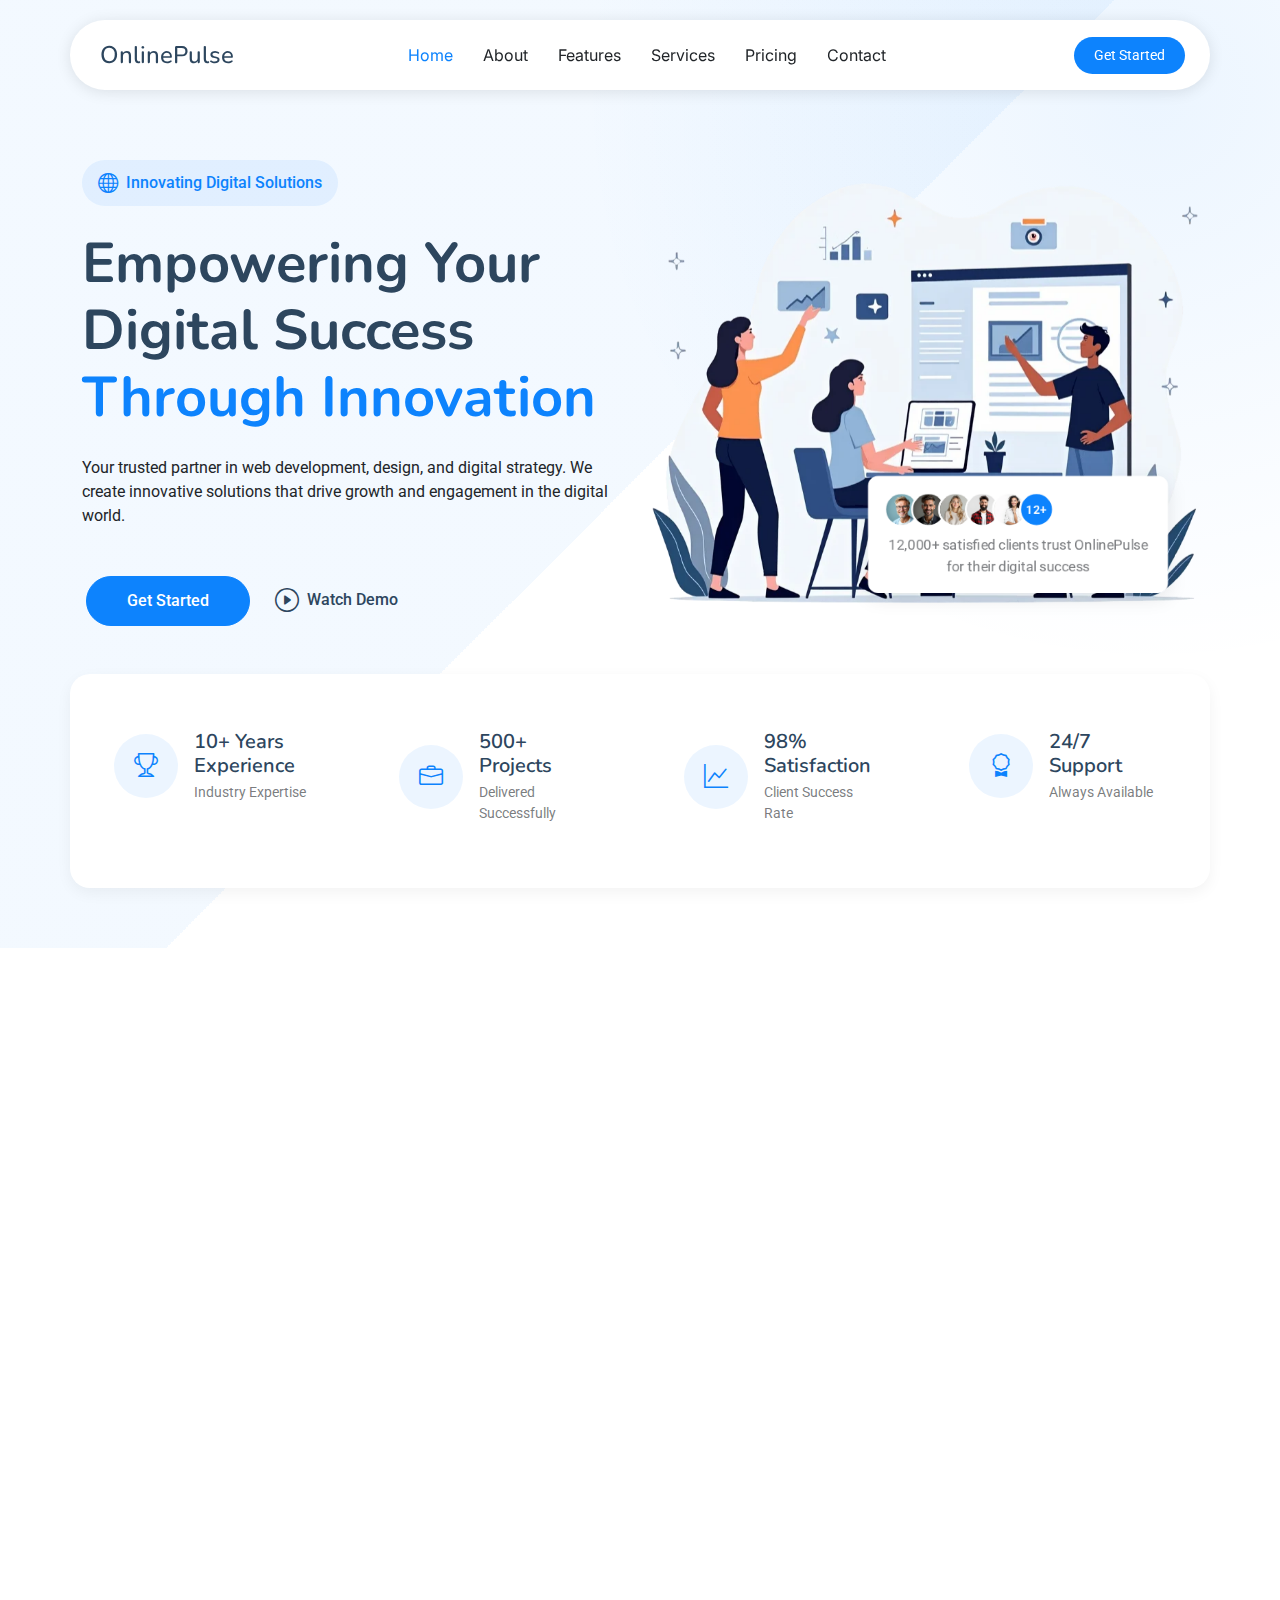
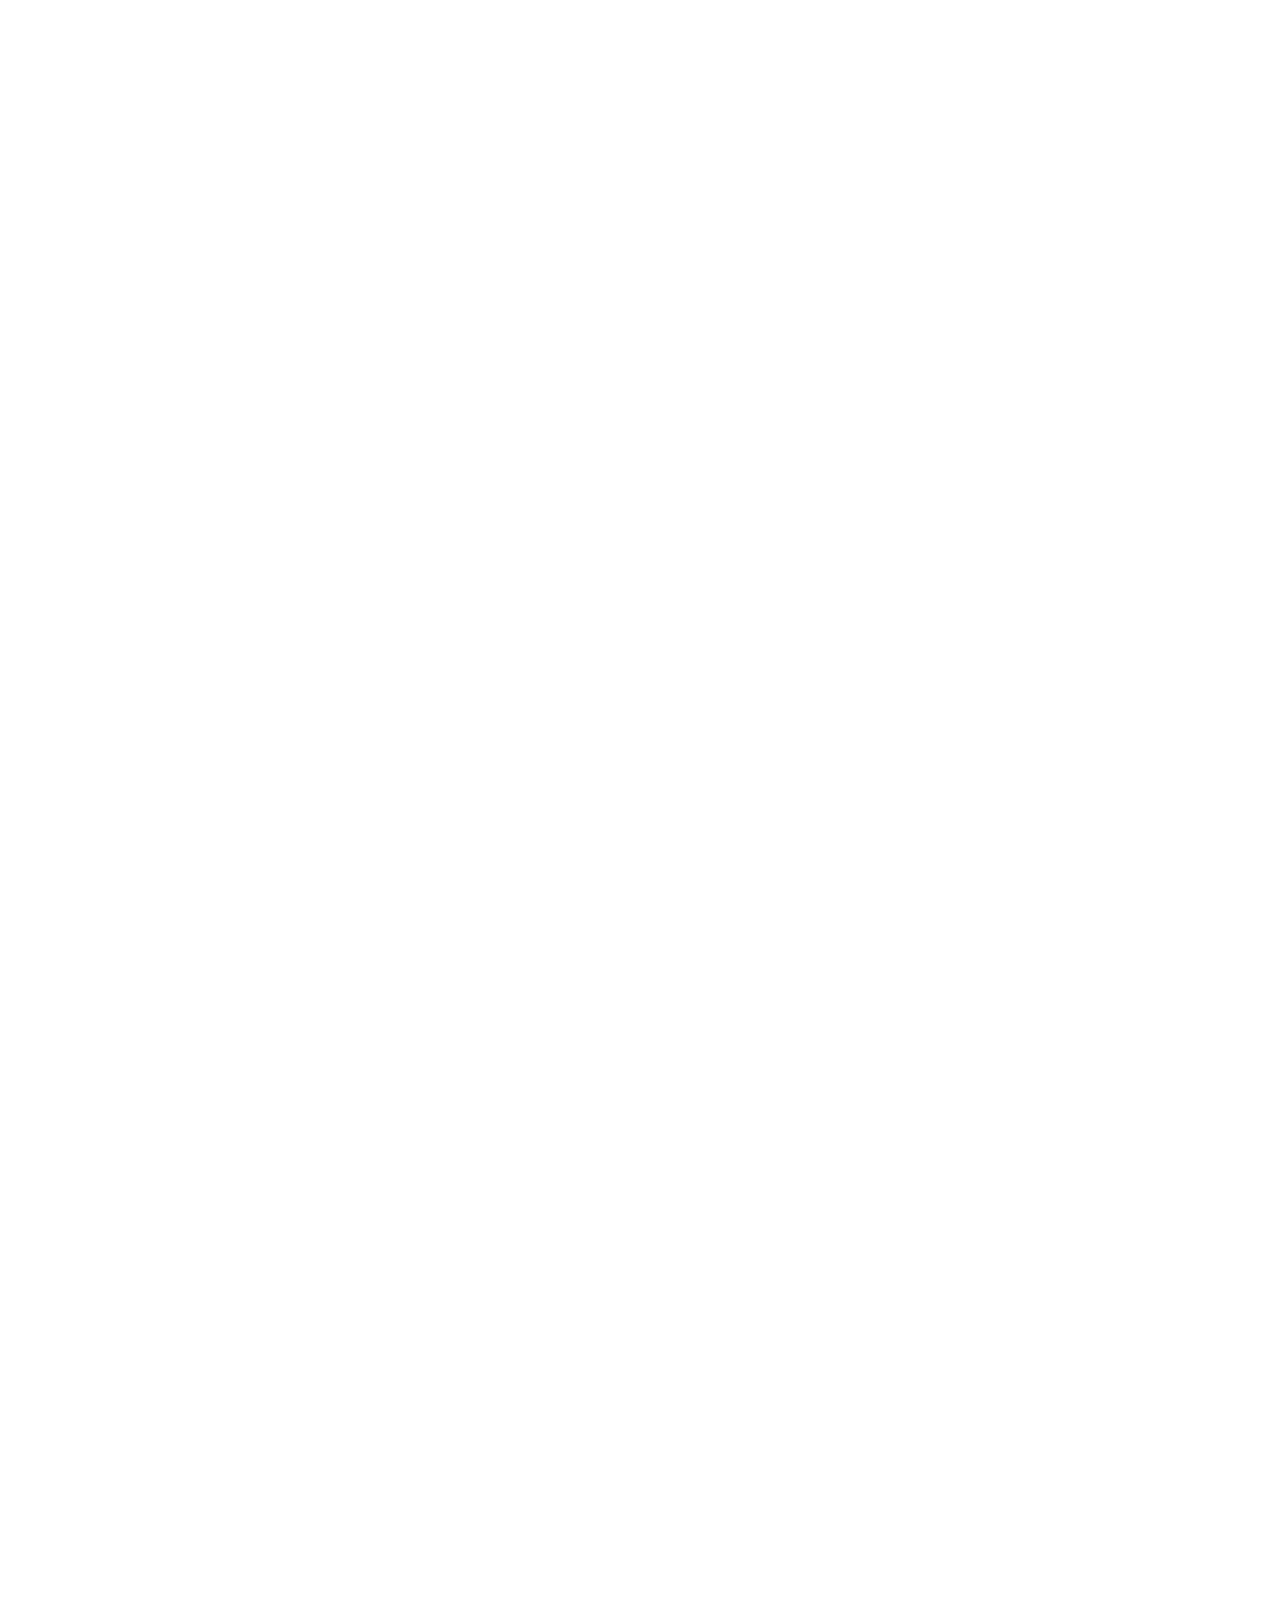
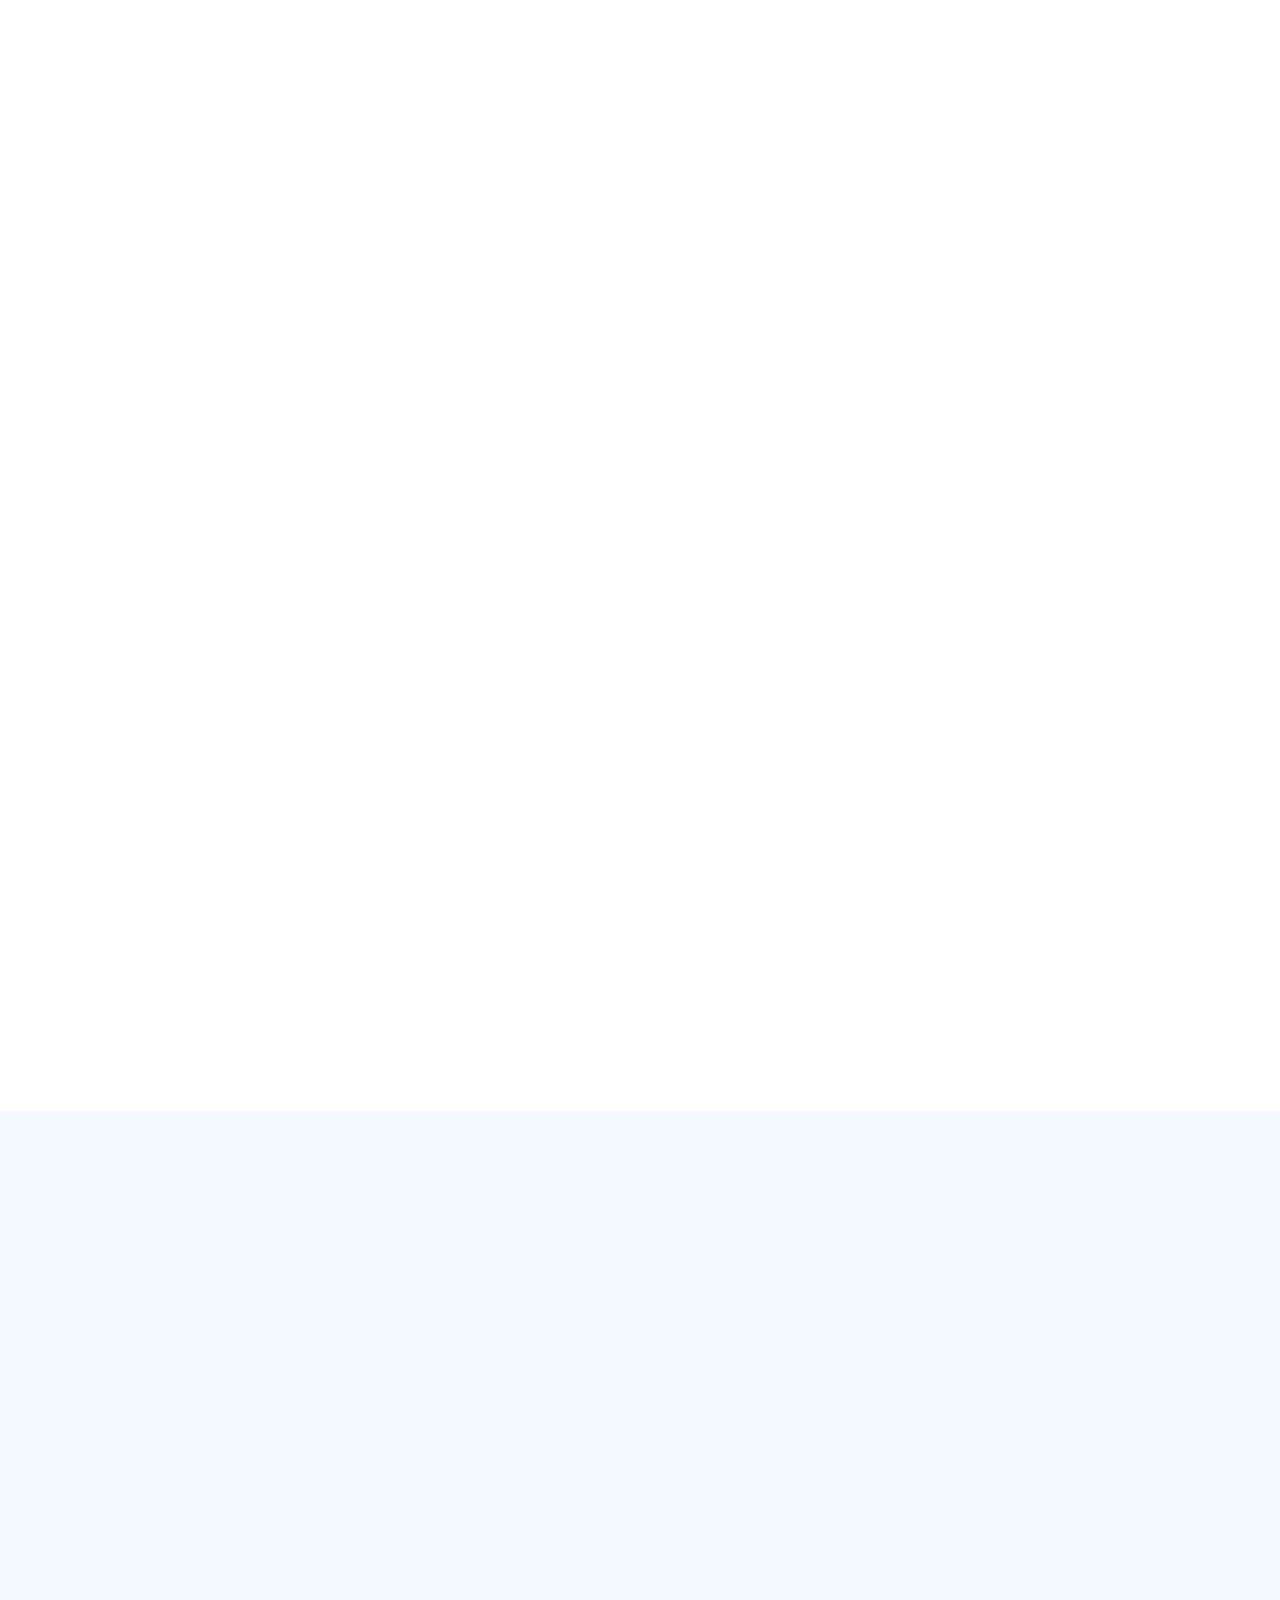
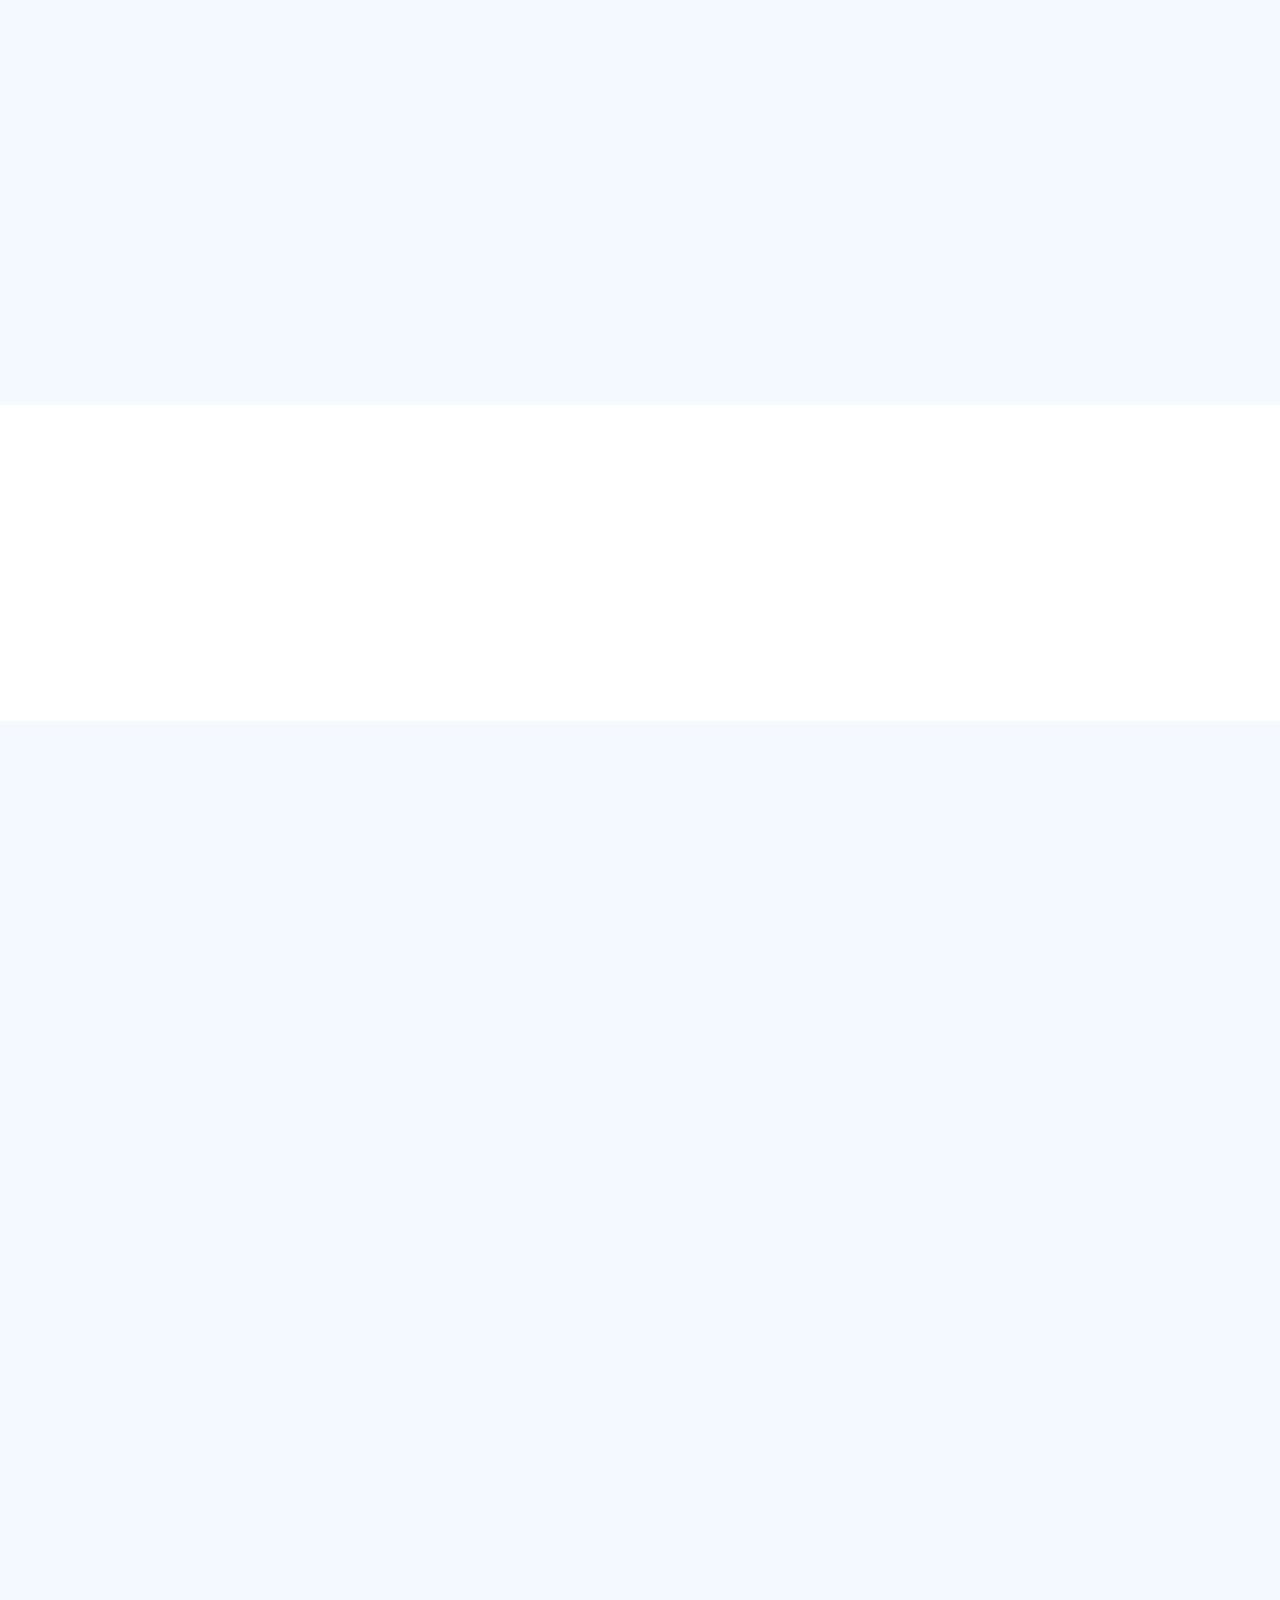
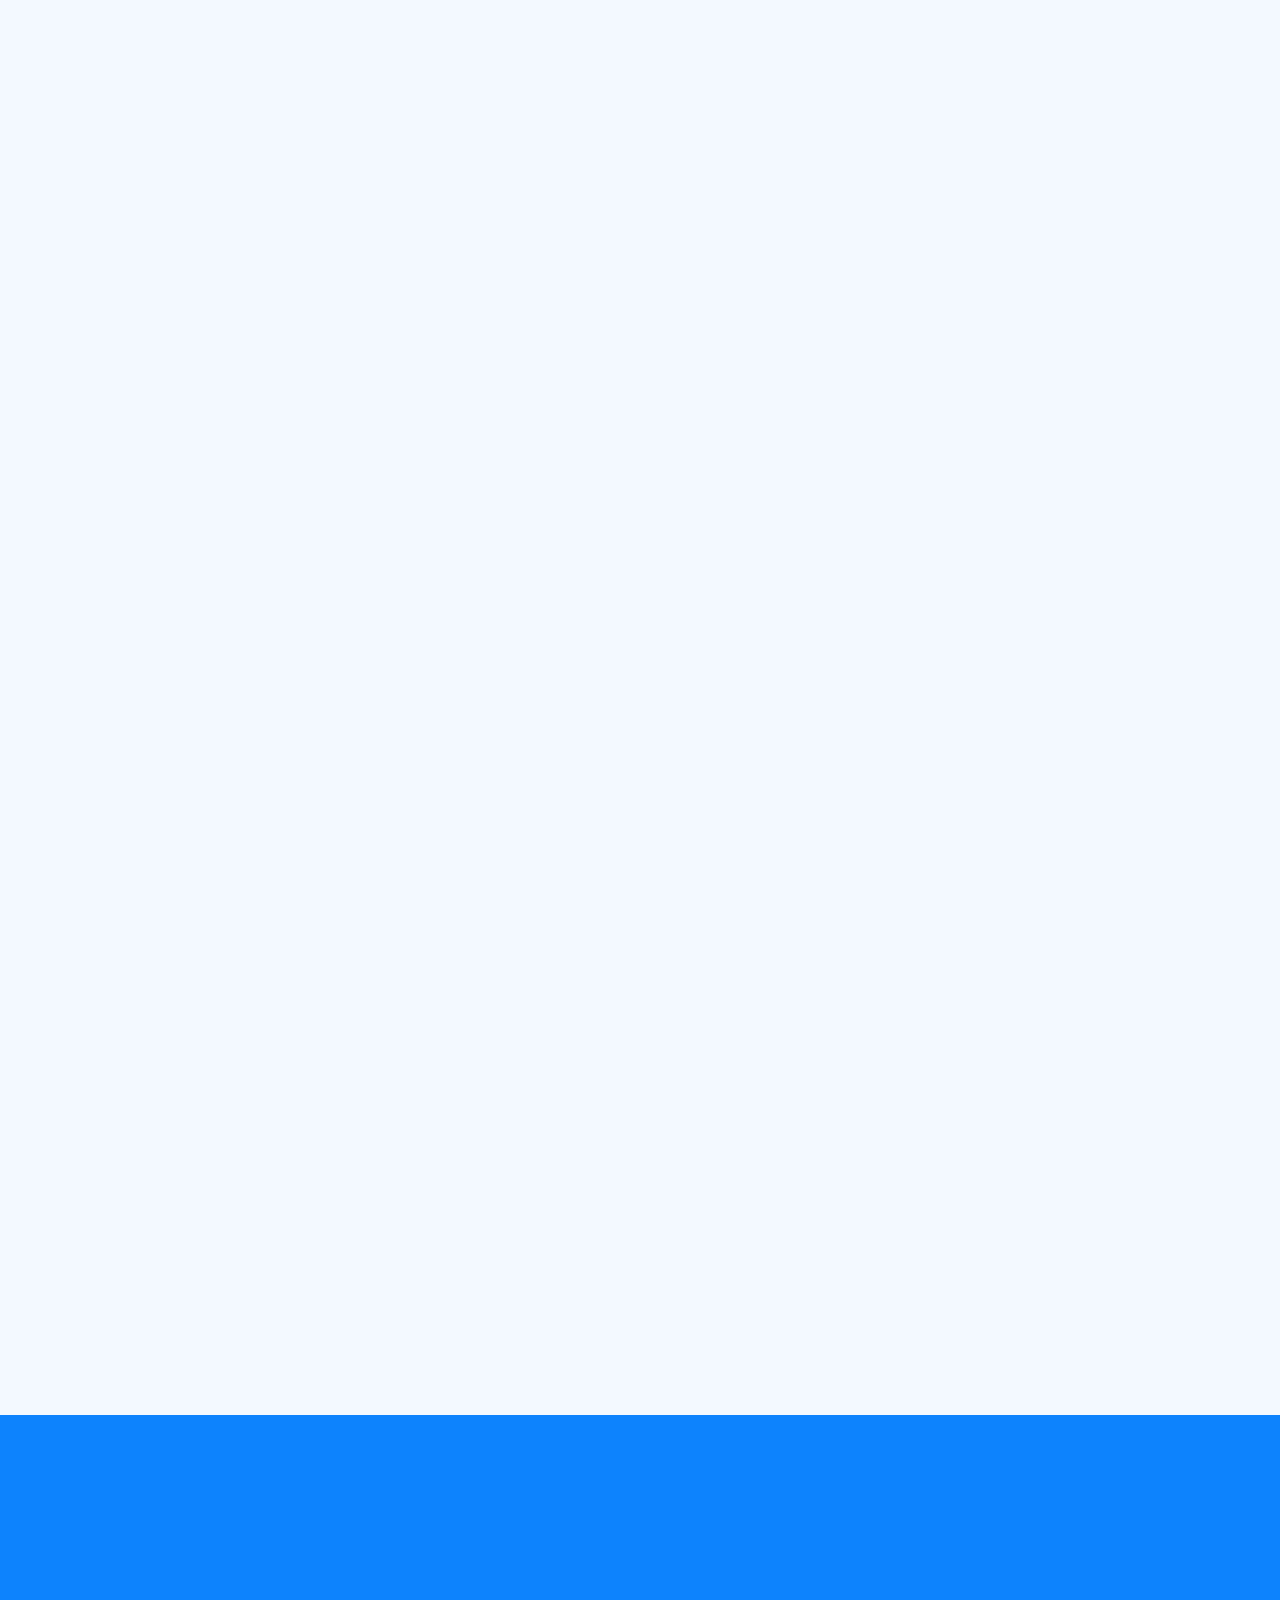
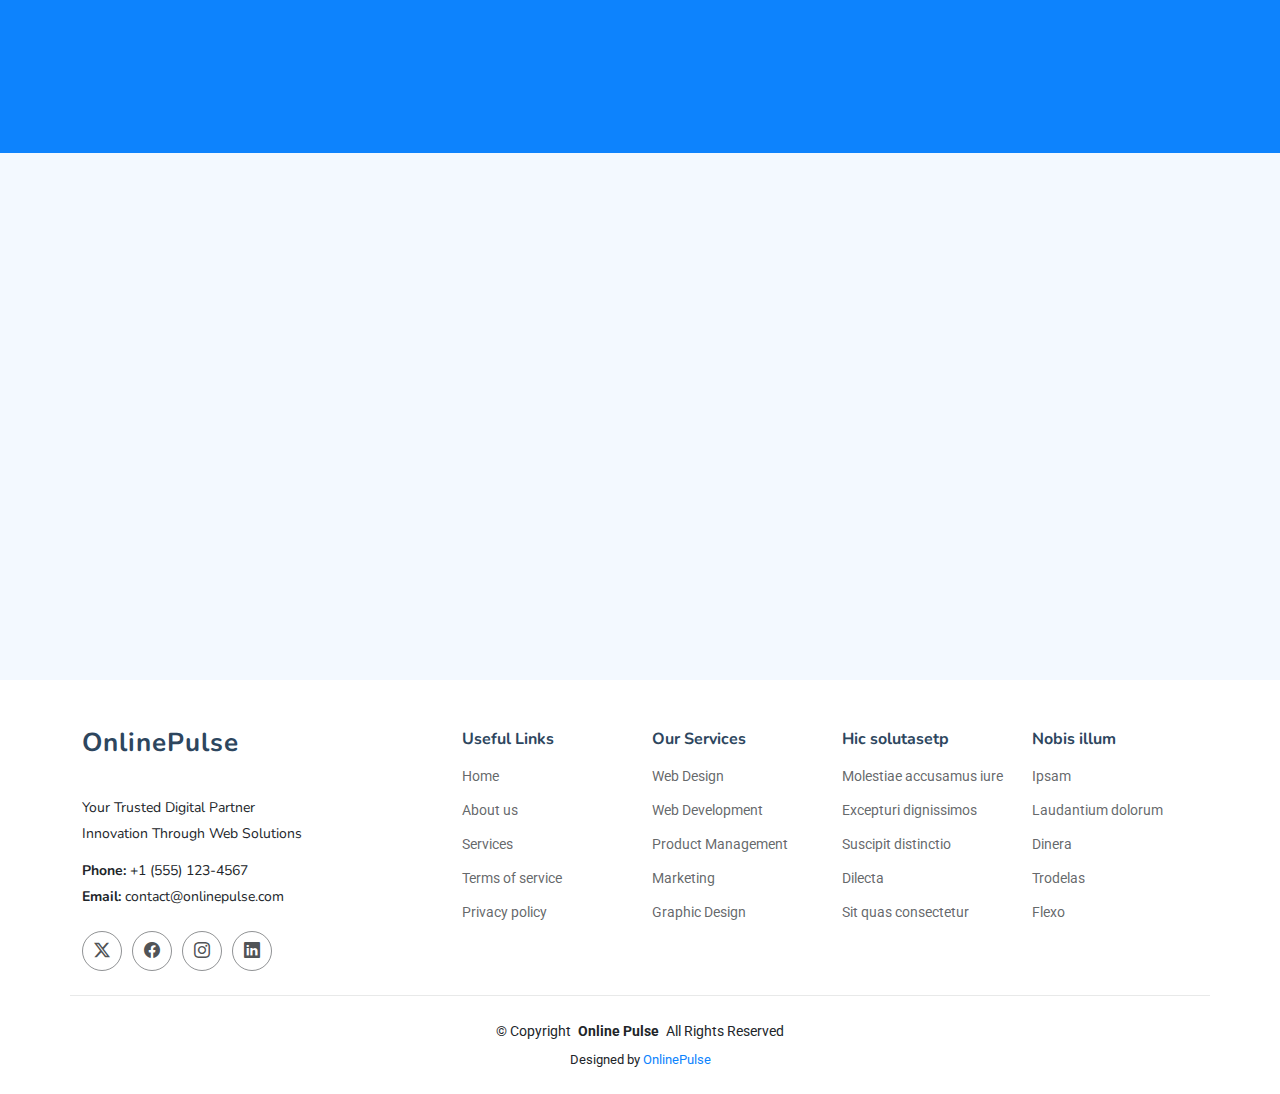
==== commit 9e3d49b2: "initial commit" ====
--- a/index.html
+++ b/index.html
@@ -70,15 +70,12 @@
               </div>
 
               <h1 class="mb-4">
-                Elevating Your <br>
-                Digital Presence <br>
+                Empowering Your <br>
+                Digital Success <br>
                 <span class="accent-text">Through Innovation</span>
               </h1>
 
-              <p class="mb-4 mb-md-5">
-                OnlinePulse empowers businesses with innovative web solutions that drive growth and success. 
-                Let us help you establish a dynamic and engaging online presence.
-              </p>
+              <p class="mb-4 mb-md-5">Your trusted partner in web development, design, and digital strategy. We create innovative solutions that drive growth and engagement in the digital world.</p>
 
               <div class="hero-buttons">
                 <a href="#about" class="btn btn-primary me-0 me-sm-2 mx-1">Get Started</a>
@@ -103,7 +100,7 @@
                   <img src="assets/img/avatar-5.webp" alt="Customer 5" class="avatar">
                   <span class="avatar more">12+</span>
                 </div>
-                <p class="mb-0 mt-2">12,000+ lorem ipsum dolor sit amet consectetur adipiscing elit</p>
+                <p class="mb-0 mt-2">12,000+ satisfied clients trust OnlinePulse for their digital success</p>
               </div>
             </div>
           </div>
@@ -116,8 +113,8 @@
                 <i class="bi bi-trophy"></i>
               </div>
               <div class="stat-content">
-                <h4>3x Won Awards</h4>
-                <p class="mb-0">Vestibulum ante ipsum</p>
+                <h4>10+ Years Experience</h4>
+                <p class="mb-0">Industry Expertise</p>
               </div>
             </div>
           </div>
@@ -127,8 +124,8 @@
                 <i class="bi bi-briefcase"></i>
               </div>
               <div class="stat-content">
-                <h4>6.5k Faucibus</h4>
-                <p class="mb-0">Nullam quis ante</p>
+                <h4>500+ Projects</h4>
+                <p class="mb-0">Delivered Successfully</p>
               </div>
             </div>
           </div>
@@ -138,8 +135,8 @@
                 <i class="bi bi-graph-up"></i>
               </div>
               <div class="stat-content">
-                <h4>80k Mauris</h4>
-                <p class="mb-0">Etiam sit amet orci</p>
+                <h4>98% Satisfaction</h4>
+                <p class="mb-0">Client Success Rate</p>
               </div>
             </div>
           </div>
@@ -149,8 +146,8 @@
                 <i class="bi bi-award"></i>
               </div>
               <div class="stat-content">
-                <h4>6x Phasellus</h4>
-                <p class="mb-0">Vestibulum ante ipsum</p>
+                <h4>24/7 Support</h4>
+                <p class="mb-0">Always Available</p>
               </div>
             </div>
           </div>
@@ -169,22 +166,22 @@
 
           <div class="col-xl-5" data-aos="fade-up" data-aos-delay="200">
             <span class="about-meta">MORE ABOUT US</span>
-            <h2 class="about-title">Voluptas enim suscipit temporibus</h2>
-            <p class="about-description">Sed ut perspiciatis unde omnis iste natus error sit voluptatem accusantium doloremque laudantium, totam rem aperiam, eaque ipsa quae ab illo inventore veritatis et quasi architecto beatae vitae dicta sunt explicabo.</p>
+            <h2 class="about-title">Transforming Digital Visions into Reality</h2>
+            <p class="about-description">At OnlinePulse, we're dedicated to helping businesses and individuals establish a powerful online presence. Our customer-centric approach combines creativity with technical expertise to deliver solutions that drive real results.</p>tem accusantium doloremque laudantium, totam rem aperiam, eaque ipsa quae ab illo inventore veritatis et quasi architecto beatae vitae dicta sunt explicabo.</p>
 
             <div class="row feature-list-wrapper">
               <div class="col-md-6">
                 <ul class="feature-list">
-                  <li><i class="bi bi-check-circle-fill"></i> Lorem ipsum dolor sit amet</li>
-                  <li><i class="bi bi-check-circle-fill"></i> Consectetur adipiscing elit</li>
-                  <li><i class="bi bi-check-circle-fill"></i> Sed do eiusmod tempor</li>
+                  <li><i class="bi bi-check-circle-fill"></i> Expert Web Development Team</li>
+                  <li><i class="bi bi-check-circle-fill"></i> Custom Solution Design</li>
+                  <li><i class="bi bi-check-circle-fill"></i> Proven Track Record</li>
                 </ul>
               </div>
               <div class="col-md-6">
                 <ul class="feature-list">
-                  <li><i class="bi bi-check-circle-fill"></i> Incididunt ut labore et</li>
-                  <li><i class="bi bi-check-circle-fill"></i> Dolore magna aliqua</li>
-                  <li><i class="bi bi-check-circle-fill"></i> Ut enim ad minim veniam</li>
+                  <li><i class="bi bi-check-circle-fill"></i> Responsive Design</li>
+                  <li><i class="bi bi-check-circle-fill"></i> 24/7 Support</li>
+                  <li><i class="bi bi-check-circle-fill"></i> Client-Focused Approach</li>
                 </ul>
               </div>
             </div>
@@ -237,7 +234,7 @@
       <!-- Section Title -->
       <div class="container section-title" data-aos="fade-up">
         <h2>Features</h2>
-        <p>Necessitatibus eius consequatur ex aliquid fuga eum quidem sint consectetur velit</p>
+        <p>Discover how our comprehensive web solutions can transform your digital presence</p>
       </div><!-- End Section Title -->
 
       <div class="container">
@@ -248,19 +245,19 @@
 
             <li class="nav-item">
               <a class="nav-link active show" data-bs-toggle="tab" data-bs-target="#features-tab-1">
-                <h4>Modisit</h4>
+                <h4>Web Development</h4>
               </a>
             </li><!-- End tab nav item -->
 
             <li class="nav-item">
               <a class="nav-link" data-bs-toggle="tab" data-bs-target="#features-tab-2">
-                <h4>Praesenti</h4>
+                <h4>Digital Strategy</h4>
               </a><!-- End tab nav item -->
 
             </li>
             <li class="nav-item">
               <a class="nav-link" data-bs-toggle="tab" data-bs-target="#features-tab-3">
-                <h4>Explica</h4>
+                <h4>User Experience</h4>
               </a>
             </li><!-- End tab nav item -->
 
@@ -273,10 +270,9 @@
           <div class="tab-pane fade active show" id="features-tab-1">
             <div class="row">
               <div class="col-lg-6 order-2 order-lg-1 mt-3 mt-lg-0 d-flex flex-column justify-content-center">
-                <h3>Voluptatem dignissimos provident</h3>
+                <h3>Professional Web Development</h3>
                 <p class="fst-italic">
-                  Lorem ipsum dolor sit amet, consectetur adipiscing elit, sed do eiusmod tempor incididunt ut labore et dolore
-                  magna aliqua.
+                  Modern, scalable, and secure web solutions built with cutting-edge technologies to help your business thrive in the digital world.
                 </p>
                 <ul>
                   <li><i class="bi bi-check2-all"></i> <span>Ullamco laboris nisi ut aliquip ex ea commodo consequat.</span></li>
@@ -293,10 +289,9 @@
           <div class="tab-pane fade" id="features-tab-2">
             <div class="row">
               <div class="col-lg-6 order-2 order-lg-1 mt-3 mt-lg-0 d-flex flex-column justify-content-center">
-                <h3>Neque exercitationem debitis</h3>
+                <h3>Strategic Digital Solutions</h3>
                 <p class="fst-italic">
-                  Lorem ipsum dolor sit amet, consectetur adipiscing elit, sed do eiusmod tempor incididunt ut labore et dolore
-                  magna aliqua.
+                  Comprehensive digital strategies and marketing solutions to improve your online presence and drive meaningful business growth.</find>
                 </p>
                 <ul>
                   <li><i class="bi bi-check2-all"></i> <span>Ullamco laboris nisi ut aliquip ex ea commodo consequat.</span></li>
@@ -314,7 +309,7 @@
           <div class="tab-pane fade" id="features-tab-3">
             <div class="row">
               <div class="col-lg-6 order-2 order-lg-1 mt-3 mt-lg-0 d-flex flex-column justify-content-center">
-                <h3>Voluptatibus commodi accusamu</h3>
+                <h3>User-Centric Design</h3>
                 <ul>
                   <li><i class="bi bi-check2-all"></i> <span>Ullamco laboris nisi ut aliquip ex ea commodo consequat.</span></li>
                   <li><i class="bi bi-check2-all"></i> <span>Duis aute irure dolor in reprehenderit in voluptate velit.</span></li>
@@ -347,32 +342,32 @@
           <div class="col-xl-3 col-md-6" data-aos="zoom-in" data-aos-delay="100">
             <div class="feature-box orange">
               <i class="bi bi-award"></i>
-              <h4>Corporis voluptates</h4>
-              <p>Consequuntur sunt aut quasi enim aliquam quae harum pariatur laboris nisi ut aliquip</p>
+              <h4>Custom Development</h4>
+              <p>Tailored web solutions designed specifically for your business needs and goals</p>
             </div>
           </div><!-- End Feature Borx-->
 
           <div class="col-xl-3 col-md-6" data-aos="zoom-in" data-aos-delay="200">
             <div class="feature-box blue">
               <i class="bi bi-patch-check"></i>
-              <h4>Explicabo consectetur</h4>
-              <p>Est autem dicta beatae suscipit. Sint veritatis et sit quasi ab aut inventore</p>
+              <h4>Modern Technology</h4>
+              <p>Built with cutting-edge technologies and industry best practices for optimal performance</p>
             </div>
           </div><!-- End Feature Borx-->
 
           <div class="col-xl-3 col-md-6" data-aos="zoom-in" data-aos-delay="300">
             <div class="feature-box green">
               <i class="bi bi-sunrise"></i>
-              <h4>Ullamco laboris</h4>
-              <p>Excepteur sint occaecat cupidatat non proident, sunt in culpa qui officia deserunt</p>
+              <h4>Responsive Design</h4>
+              <p>Mobile-friendly websites that provide an optimal viewing experience across all devices</p>
             </div>
           </div><!-- End Feature Borx-->
 
           <div class="col-xl-3 col-md-6" data-aos="zoom-in" data-aos-delay="400">
             <div class="feature-box red">
               <i class="bi bi-shield-check"></i>
-              <h4>Labore consequatur</h4>
-              <p>Aut suscipit aut cum nemo deleniti aut omnis. Doloribus ut maiores omnis facere</p>
+              <h4>Expert Support</h4>
+              <p>24/7 technical support and maintenance to ensure your website runs smoothly</p>
             </div>
           </div><!-- End Feature Borx-->
 
@@ -487,9 +482,9 @@
 
         <div class="row content justify-content-center align-items-center position-relative">
           <div class="col-lg-8 mx-auto text-center">
-            <h2 class="display-4 mb-4">Maecenas tempus tellus eget condimentum</h2>
-            <p class="mb-4">Vestibulum ante ipsum primis in faucibus orci luctus et ultrices posuere cubilia Curae; Donec velit neque, auctor sit amet aliquam vel</p>
-            <a href="#" class="btn btn-cta">Call To Action</a>
+            <h2 class="display-4 mb-4">Transform Your Digital Presence Today</h2>
+            <p class="mb-4">Ready to take your business to the next level? Let's work together to create innovative web solutions that drive your success.</p>
+            <a href="#" class="btn btn-cta">Get Started Now</a>
           </div>
 
           <!-- Abstract Background Elements -->
@@ -598,7 +593,7 @@
       <!-- Section Title -->
       <div class="container section-title" data-aos="fade-up">
         <h2>Testimonials</h2>
-        <p>Necessitatibus eius consequatur ex aliquid fuga eum quidem sint consectetur velit</p>
+        <p>Hear what our clients say about their experience working with OnlinePulse</p>
       </div><!-- End Section Title -->
 
       <div class="container">
@@ -608,14 +603,14 @@
           <div class="col-lg-6" data-aos="fade-up" data-aos-delay="100">
             <div class="testimonial-item">
               <img src="assets/img/testimonials/testimonials-1.jpg" class="testimonial-img" alt="">
-              <h3>Saul Goodman</h3>
-              <h4>Ceo &amp; Founder</h4>
+              <h3>Michael Johnson</h3>
+              <h4>CEO, TechStart Solutions</h4>
               <div class="stars">
                 <i class="bi bi-star-fill"></i><i class="bi bi-star-fill"></i><i class="bi bi-star-fill"></i><i class="bi bi-star-fill"></i><i class="bi bi-star-fill"></i>
               </div>
               <p>
                 <i class="bi bi-quote quote-icon-left"></i>
-                <span>Proin iaculis purus consequat sem cure digni ssim donec porttitora entum suscipit rhoncus. Accusantium quam, ultricies eget id, aliquam eget nibh et. Maecen aliquam, risus at semper.</span>
+                <span>OnlinePulse transformed our digital presence completely. Their expertise in web development and commitment to quality delivered exactly what our business needed.</find>pit rhoncus. Accusantium quam, ultricies eget id, aliquam eget nibh et. Maecen aliquam, risus at semper.</span>
                 <i class="bi bi-quote quote-icon-right"></i>
               </p>
             </div>
@@ -624,14 +619,14 @@
           <div class="col-lg-6" data-aos="fade-up" data-aos-delay="200">
             <div class="testimonial-item">
               <img src="assets/img/testimonials/testimonials-2.jpg" class="testimonial-img" alt="">
-              <h3>Sara Wilsson</h3>
-              <h4>Designer</h4>
+              <h3>Sarah Chen</h3>
+              <h4>Marketing Director, GrowthWise</h4>
               <div class="stars">
                 <i class="bi bi-star-fill"></i><i class="bi bi-star-fill"></i><i class="bi bi-star-fill"></i><i class="bi bi-star-fill"></i><i class="bi bi-star-fill"></i>
               </div>
               <p>
                 <i class="bi bi-quote quote-icon-left"></i>
-                <span>Export tempor illum tamen malis malis eram quae irure esse labore quem cillum quid cillum eram malis quorum velit fore eram velit sunt aliqua noster fugiat irure amet legam anim culpa.</span>
+                <span>The team at OnlinePulse exceeded our expectations. Their responsive design work and attention to detail helped us achieve a 40% increase in user engagement.</find> quid cillum eram malis quorum velit fore eram velit sunt aliqua noster fugiat irure amet legam anim culpa.</span>
                 <i class="bi bi-quote quote-icon-right"></i>
               </p>
             </div>
@@ -640,14 +635,14 @@
           <div class="col-lg-6" data-aos="fade-up" data-aos-delay="300">
             <div class="testimonial-item">
               <img src="assets/img/testimonials/testimonials-3.jpg" class="testimonial-img" alt="">
-              <h3>Jena Karlis</h3>
-              <h4>Store Owner</h4>
+              <h3>David Thompson</h3>
+              <h4>E-commerce Director, RetailPlus</h4>
               <div class="stars">
                 <i class="bi bi-star-fill"></i><i class="bi bi-star-fill"></i><i class="bi bi-star-fill"></i><i class="bi bi-star-fill"></i><i class="bi bi-star-fill"></i>
               </div>
               <p>
                 <i class="bi bi-quote quote-icon-left"></i>
-                <span>Enim nisi quem export duis labore cillum quae magna enim sint quorum nulla quem veniam duis minim tempor labore quem eram duis noster aute amet eram fore quis sint minim.</span>
+                <span>OnlinePulse's e-commerce expertise helped us increase our online sales by 150%. Their innovative solutions and strategic approach made all the difference in our digital transformation.</span>
                 <i class="bi bi-quote quote-icon-right"></i>
               </p>
             </div>
@@ -722,7 +717,7 @@
       <!-- Section Title -->
       <div class="container section-title" data-aos="fade-up">
         <h2>Services</h2>
-        <p>Necessitatibus eius consequatur ex aliquid fuga eum quidem sint consectetur velit</p>
+        <p>Comprehensive web solutions tailored to your unique needs, delivered with excellence and innovation</p>
       </div><!-- End Section Title -->
 
       <div class="container" data-aos="fade-up" data-aos-delay="100">
@@ -793,7 +788,7 @@
       <!-- Section Title -->
       <div class="container section-title" data-aos="fade-up">
         <h2>Pricing</h2>
-        <p>Necessitatibus eius consequatur ex aliquid fuga eum quidem sint consectetur velit</p>
+        <p>Choose the perfect plan for your digital journey with our transparent and flexible pricing options</p>
       </div><!-- End Section Title -->
 
       <div class="container" data-aos="fade-up" data-aos-delay="100">
@@ -809,7 +804,7 @@
                 <span class="amount">9.9</span>
                 <span class="period">/ month</span>
               </div>
-              <p class="description">Sed ut perspiciatis unde omnis iste natus error sit voluptatem accusantium doloremque laudantium totam.</p>
+              <p class="description">Perfect for small businesses and individuals starting their digital journey.</p>
 
               <h4>Featured Included:</h4>
               <ul class="features-list">
@@ -844,7 +839,7 @@
                 <span class="amount">19.9</span>
                 <span class="period">/ month</span>
               </div>
-              <p class="description">At vero eos et accusamus et iusto odio dignissimos ducimus qui blanditiis praesentium voluptatum.</p>
+              <p class="description">Comprehensive solution for growing businesses seeking professional web presence.</p>
 
               <h4>Featured Included:</h4>
               <ul class="features-list">
@@ -882,7 +877,7 @@
                 <span class="amount">39.9</span>
                 <span class="period">/ month</span>
               </div>
-              <p class="description">Quis autem vel eum iure reprehenderit qui in ea voluptate velit esse quam nihil molestiae.</p>
+              <p class="description">Enterprise-grade digital transformation package for maximum impact.</p>
 
               <h4>Featured Included:</h4>
               <ul class="features-list">
@@ -928,8 +923,8 @@
         <div class="row">
 
           <div class="col-lg-5" data-aos="fade-up">
-            <h2 class="faq-title">Have a question? Check out the FAQ</h2>
-            <p class="faq-description">Maecenas tempus tellus eget condimentum rhoncus sem quam semper libero sit amet adipiscing sem neque sed ipsum.</p>
+            <h2 class="faq-title">Have Questions? We're Here to Help</h2>
+            <p class="faq-description">Find answers to common questions about our web development services, pricing, and process to help you make informed decisions.</p>
             <div class="faq-arrow d-none d-lg-block" data-aos="fade-up" data-aos-delay="200">
               <svg class="faq-arrow" width="200" height="211" viewBox="0 0 200 211" fill="none" xmlns="http://www.w3.org/2000/svg">
                 <path d="M198.804 194.488C189.279 189.596 179.529 185.52 169.407 182.07L169.384 182.049C169.227 181.994 169.07 181.939 168.912 181.884C166.669 181.139 165.906 184.546 167.669 185.615C174.053 189.473 182.761 191.837 189.146 195.695C156.603 195.912 119.781 196.591 91.266 179.049C62.5221 161.368 48.1094 130.695 56.934 98.891C84.5539 98.7247 112.556 84.0176 129.508 62.667C136.396 53.9724 146.193 35.1448 129.773 30.2717C114.292 25.6624 93.7109 41.8875 83.1971 51.3147C70.1109 63.039 59.63 78.433 54.2039 95.0087C52.1221 94.9842 50.0776 94.8683 48.0703 94.6608C30.1803 92.8027 11.2197 83.6338 5.44902 65.1074C-1.88449 41.5699 14.4994 19.0183 27.9202 1.56641C28.6411 0.625793 27.2862 -0.561638 26.5419 0.358501C13.4588 16.4098 -0.221091 34.5242 0.896608 56.5659C1.8218 74.6941 14.221 87.9401 30.4121 94.2058C37.7076 97.0203 45.3454 98.5003 53.0334 98.8449C47.8679 117.532 49.2961 137.487 60.7729 155.283C87.7615 197.081 139.616 201.147 184.786 201.155L174.332 206.827C172.119 208.033 174.345 211.287 176.537 210.105C182.06 207.125 187.582 204.122 193.084 201.144C193.346 201.147 195.161 199.887 195.423 199.868C197.08 198.548 193.084 201.144 195.528 199.81C196.688 199.192 197.846 198.552 199.006 197.935C200.397 197.167 200.007 195.087 198.804 194.488ZM60.8213 88.0427C67.6894 72.648 78.8538 59.1566 92.1207 49.0388C98.8475 43.9065 106.334 39.2953 114.188 36.1439C117.295 34.8947 120.798 33.6609 124.168 33.635C134.365 33.5511 136.354 42.9911 132.638 51.031C120.47 77.4222 86.8639 93.9837 58.0983 94.9666C58.8971 92.6666 59.783 90.3603 60.8213 88.0427Z" fill="currentColor"></path>
@@ -941,33 +936,33 @@
             <div class="faq-container">
 
               <div class="faq-item faq-active">
-                <h3>Non consectetur a erat nam at lectus urna duis?</h3>
+                <h3>What web development services do you offer?</h3>
                 <div class="faq-content">
-                  <p>Feugiat pretium nibh ipsum consequat. Tempus iaculis urna id volutpat lacus laoreet non curabitur gravida. Venenatis lectus magna fringilla urna porttitor rhoncus dolor purus non.</p>
+                  <p>We offer comprehensive web development services including custom website development, e-commerce solutions, responsive design, CMS implementation, and API integration. All our solutions are tailored to meet your specific business needs.</p>
                 </div>
                 <i class="faq-toggle bi bi-chevron-right"></i>
               </div><!-- End Faq item-->
 
               <div class="faq-item">
-                <h3>Feugiat scelerisque varius morbi enim nunc faucibus?</h3>
+                <h3>How long does a typical web development project take?</h3>
                 <div class="faq-content">
-                  <p>Dolor sit amet consectetur adipiscing elit pellentesque habitant morbi. Id interdum velit laoreet id donec ultrices. Fringilla phasellus faucibus scelerisque eleifend donec pretium. Est pellentesque elit ullamcorper dignissim. Mauris ultrices eros in cursus turpis massa tincidunt dui.</p>
+                  <p>Project timelines vary based on complexity. A standard website typically takes 4-8 weeks, while more complex projects may take 8-12 weeks. We provide detailed timelines during initial consultation.</find>rdum velit laoreet id donec ultrices. Fringilla phasellus faucibus scelerisque eleifend donec pretium. Est pellentesque elit ullamcorper dignissim. Mauris ultrices eros in cursus turpis massa tincidunt dui.</p>
                 </div>
                 <i class="faq-toggle bi bi-chevron-right"></i>
               </div><!-- End Faq item-->
 
               <div class="faq-item">
-                <h3>Dolor sit amet consectetur adipiscing elit pellentesque?</h3>
+                <h3>What technologies and platforms do you work with?</h3>
                 <div class="faq-content">
-                  <p>Eleifend mi in nulla posuere sollicitudin aliquam ultrices sagittis orci. Faucibus pulvinar elementum integer enim. Sem nulla pharetra diam sit amet nisl suscipit. Rutrum tellus pellentesque eu tincidunt. Lectus urna duis convallis convallis tellus. Urna molestie at elementum eu facilisis sed odio morbi quis</p>
+                  <p>We work with a wide range of technologies including PHP, Python, JavaScript, React, WordPress, and more. Our solutions are built using modern frameworks and follow industry best practices.</find>bus pulvinar elementum integer enim. Sem nulla pharetra diam sit amet nisl suscipit. Rutrum tellus pellentesque eu tincidunt. Lectus urna duis convallis convallis tellus. Urna molestie at elementum eu facilisis sed odio morbi quis</p>
                 </div>
                 <i class="faq-toggle bi bi-chevron-right"></i>
               </div><!-- End Faq item-->
 
               <div class="faq-item">
-                <h3>Ac odio tempor orci dapibus. Aliquam eleifend mi in nulla?</h3>
+                <h3>Do you provide ongoing maintenance and support?</h3>
                 <div class="faq-content">
-                  <p>Dolor sit amet consectetur adipiscing elit pellentesque habitant morbi. Id interdum velit laoreet id donec ultrices. Fringilla phasellus faucibus scelerisque eleifend donec pretium. Est pellentesque elit ullamcorper dignissim. Mauris ultrices eros in cursus turpis massa tincidunt dui.</p>
+                  <p>Yes, we offer comprehensive maintenance packages that include regular updates, security patches, performance optimization, and 24/7 technical support to keep your website running smoothly.</find>rdum velit laoreet id donec ultrices. Fringilla phasellus faucibus scelerisque eleifend donec pretium. Est pellentesque elit ullamcorper dignissim. Mauris ultrices eros in cursus turpis massa tincidunt dui.</p>
                 </div>
                 <i class="faq-toggle bi bi-chevron-right"></i>
               </div><!-- End Faq item-->
@@ -981,9 +976,9 @@
               </div><!-- End Faq item-->
 
               <div class="faq-item">
-                <h3>Perspiciatis quod quo quos nulla quo illum ullam?</h3>
+                <h3>What makes OnlinePulse different from other agencies?</h3>
                 <div class="faq-content">
-                  <p>Enim ea facilis quaerat voluptas quidem et dolorem. Quis et consequatur non sed in suscipit sequi. Distinctio ipsam dolore et.</p>
+                  <p>Our customer-centric approach, technical expertise, and proven track record set us apart. We focus on delivering customized solutions that align with your business goals, backed by our 24/7 support and commitment to innovation.</p></find>
                 </div>
                 <i class="faq-toggle bi bi-chevron-right"></i>
               </div><!-- End Faq item-->
@@ -1018,7 +1013,7 @@
       <!-- Section Title -->
       <div class="container section-title" data-aos="fade-up">
         <h2>Contact</h2>
-        <p>Necessitatibus eius consequatur ex aliquid fuga eum quidem sint consectetur velit</p>
+        <p>Get in touch with us to discuss your project and explore how we can help you succeed online</p>
       </div><!-- End Section Title -->
 
       <div class="container" data-aos="fade-up" data-aos-delay="100">
@@ -1056,33 +1051,33 @@
           <div class="col-lg-2 col-md-3 footer-links">
             <h4>Our Services</h4>
             <ul>
-              <li><a href="#">Web Design</a></li>
               <li><a href="#">Web Development</a></li>
-              <li><a href="#">Product Management</a></li>
-              <li><a href="#">Marketing</a></li>
-              <li><a href="#">Graphic Design</a></li>
+              <li><a href="#">UI/UX Design</a></li>
+              <li><a href="#">E-commerce Solutions</a></li>
+              <li><a href="#">Digital Strategy</a></li>
+              <li><a href="#">Website Maintenance</a></li>
             </ul>
           </div>
 
           <div class="col-lg-2 col-md-3 footer-links">
-            <h4>Hic solutasetp</h4>
+            <h4>Resources</h4>
             <ul>
-              <li><a href="#">Molestiae accusamus iure</a></li>
-              <li><a href="#">Excepturi dignissimos</a></li>
-              <li><a href="#">Suscipit distinctio</a></li>
-              <li><a href="#">Dilecta</a></li>
-              <li><a href="#">Sit quas consectetur</a></li>
+              <li><a href="#">Blog</a></li>
+              <li><a href="#">Case Studies</a></li>
+              <li><a href="#">Documentation</a></li>
+              <li><a href="#">Support</a></li>
+              <li><a href="#">FAQ</a></li>
             </ul>
           </div>
 
           <div class="col-lg-2 col-md-3 footer-links">
-            <h4>Nobis illum</h4>
+            <h4>Company</h4>
             <ul>
-              <li><a href="#">Ipsam</a></li>
-              <li><a href="#">Laudantium dolorum</a></li>
-              <li><a href="#">Dinera</a></li>
-              <li><a href="#">Trodelas</a></li>
-              <li><a href="#">Flexo</a></li>
+              <li><a href="#">Careers</a></li>
+              <li><a href="#">Press Kit</a></li>
+              <li><a href="#">Partners</a></li>
+              <li><a href="#">Contact</a></li>
+              <li><a href="#">Sitemap</a></li>
             </ul>
           </div>
 
@@ -1166,10 +1161,6 @@
     <div class="container copyright text-center mt-4">
       <p>© <span>Copyright</span> <strong class="px-1 sitename">Online Pulse</strong> <span>All Rights Reserved</span></p>
       <div class="credits">
-        <!-- All the links in the footer should remain intact. -->
-        <!-- You can delete the links only if you've purchased the pro version. -->
-        <!-- Licensing information: https://bootstrapmade.com/license/ -->
-        <!-- Purchase the pro version with working PHP/AJAX contact form: [buy-url] -->
         Designed by <a href="https://bootstrapmade.com/">OnlinePulse</a>
       </div>
     </div>
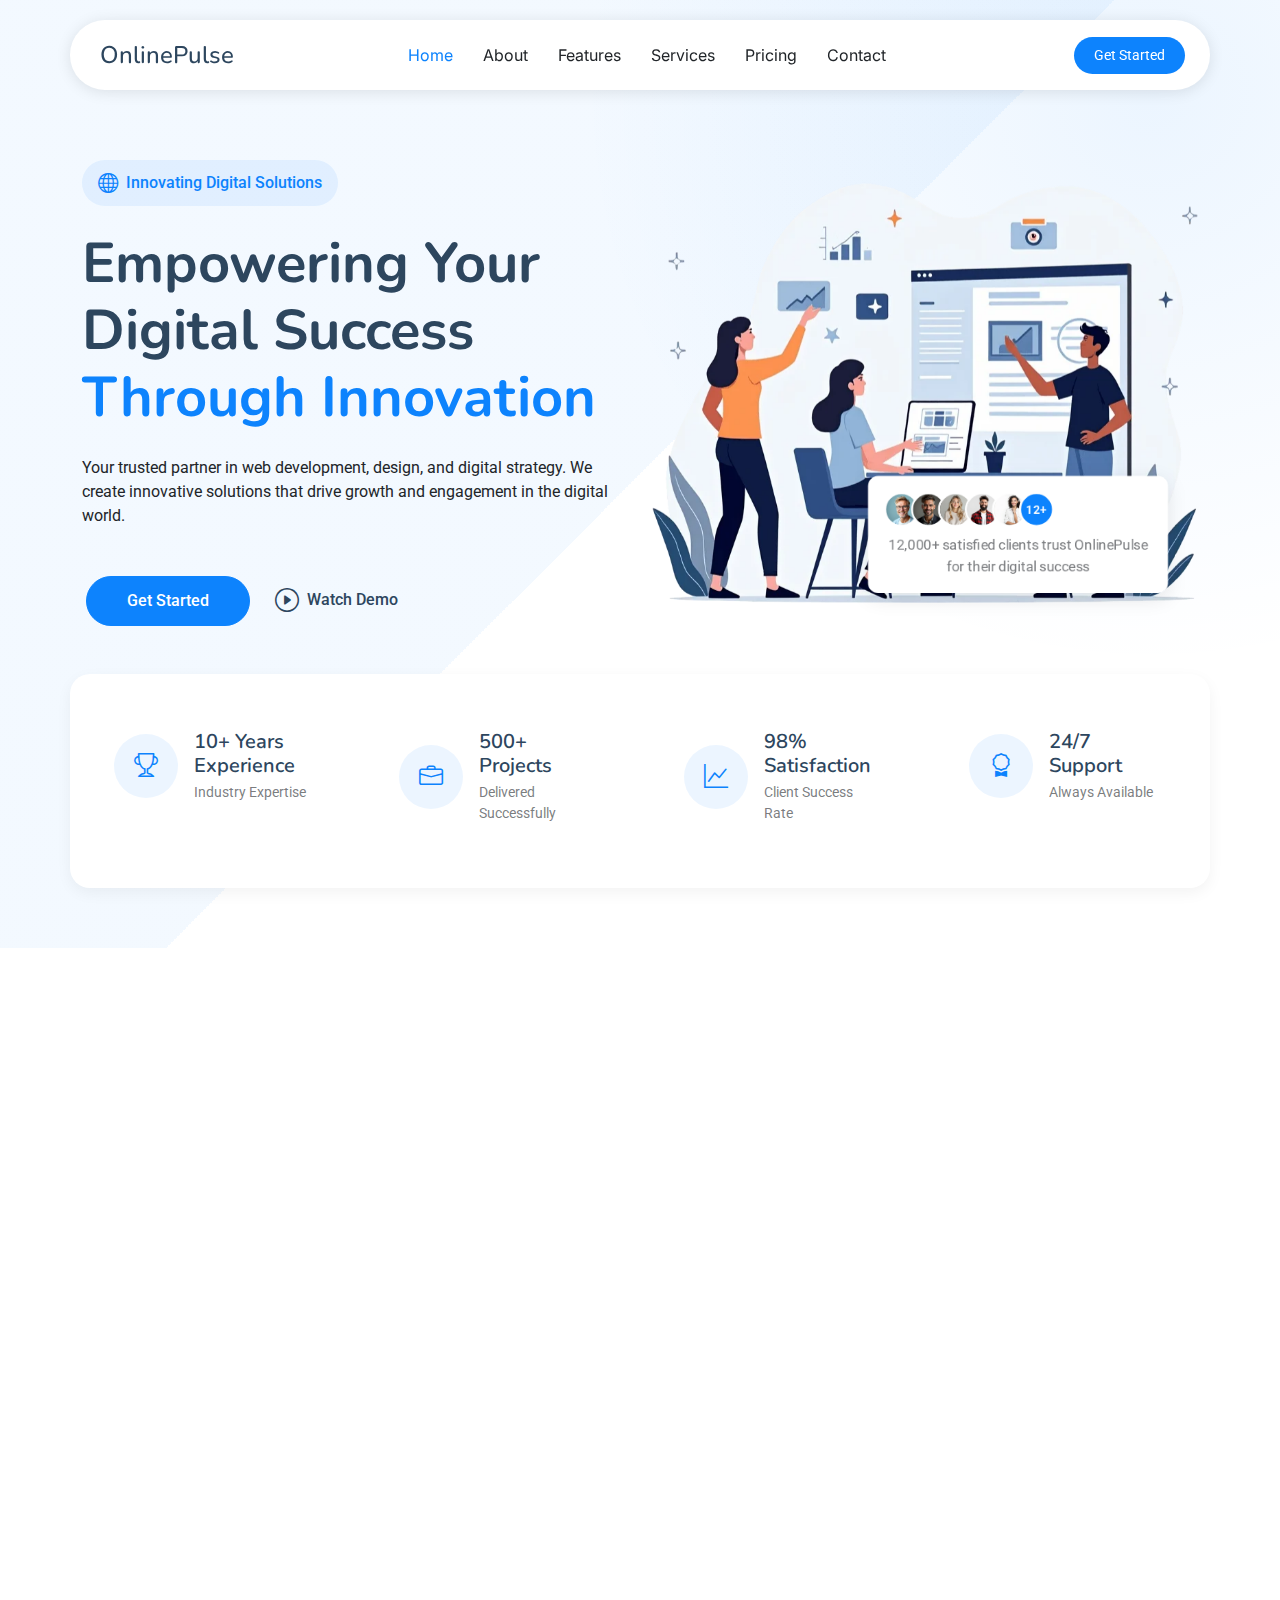
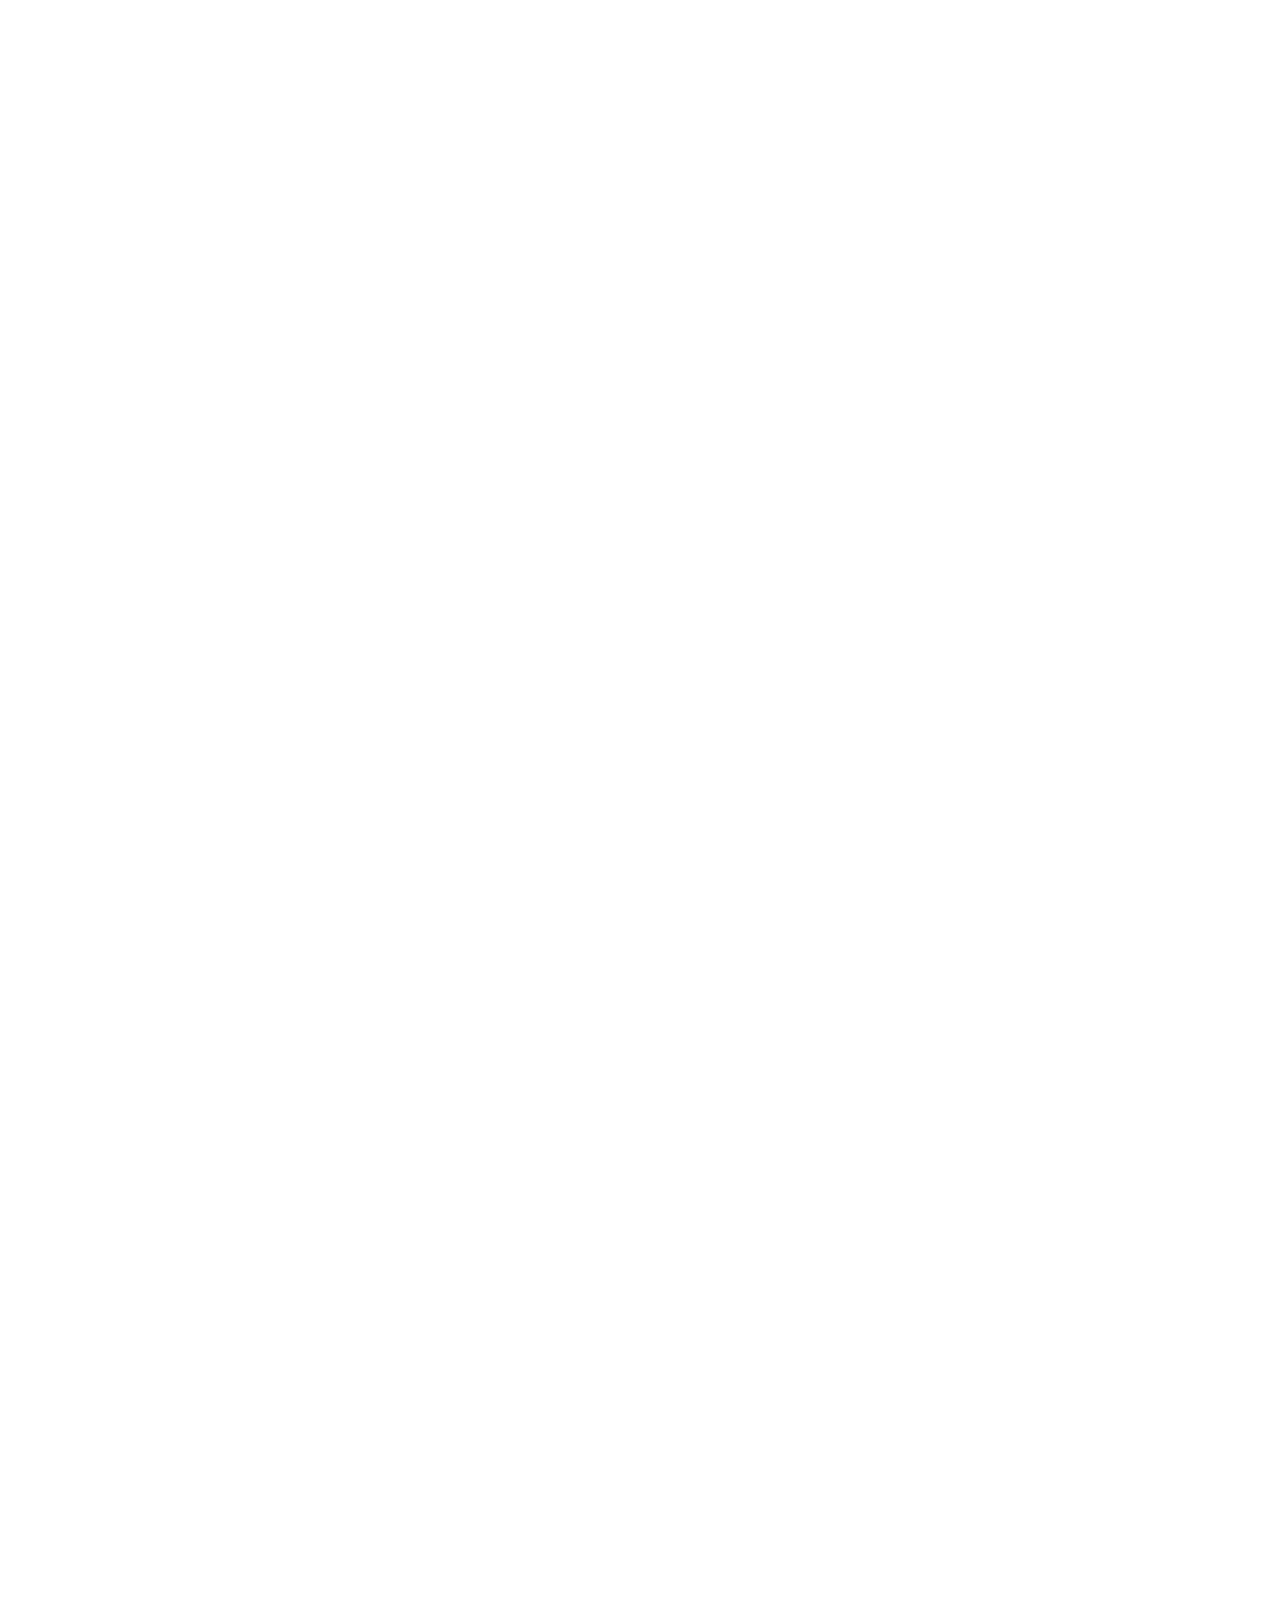
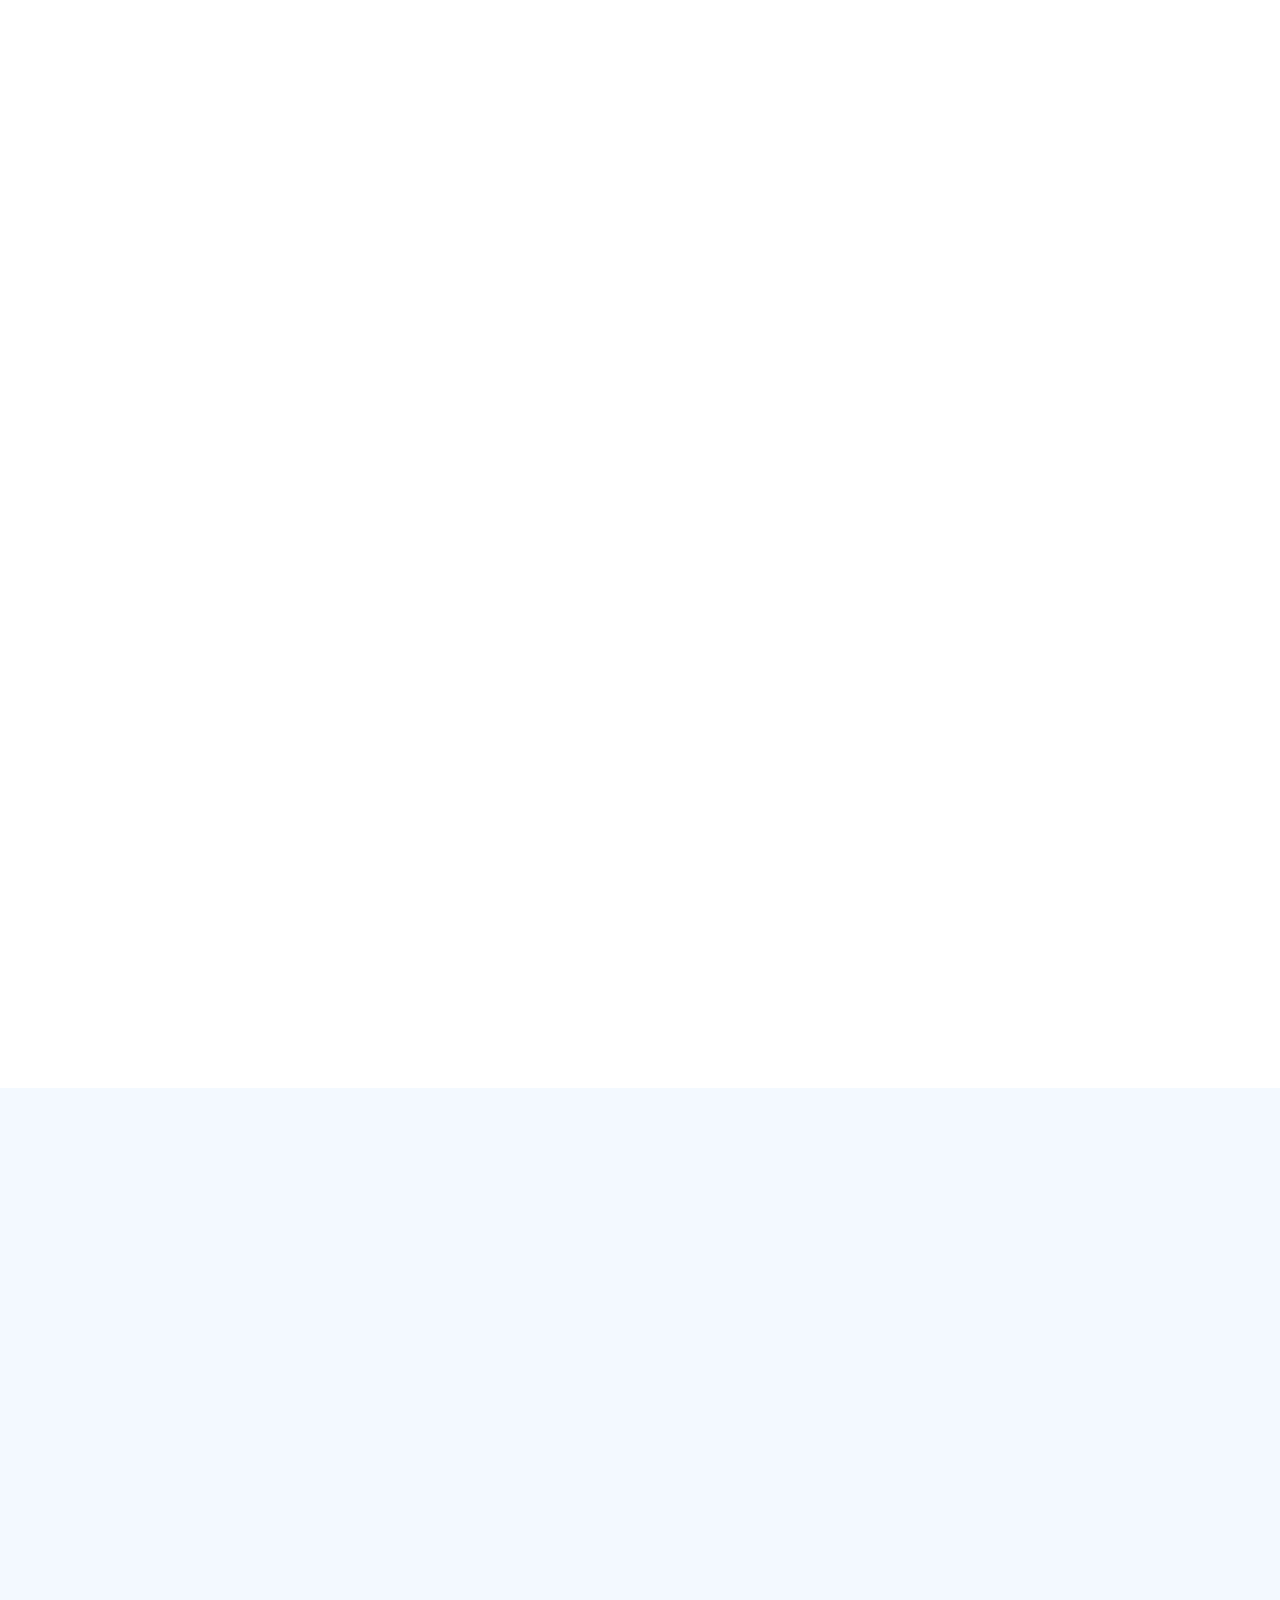
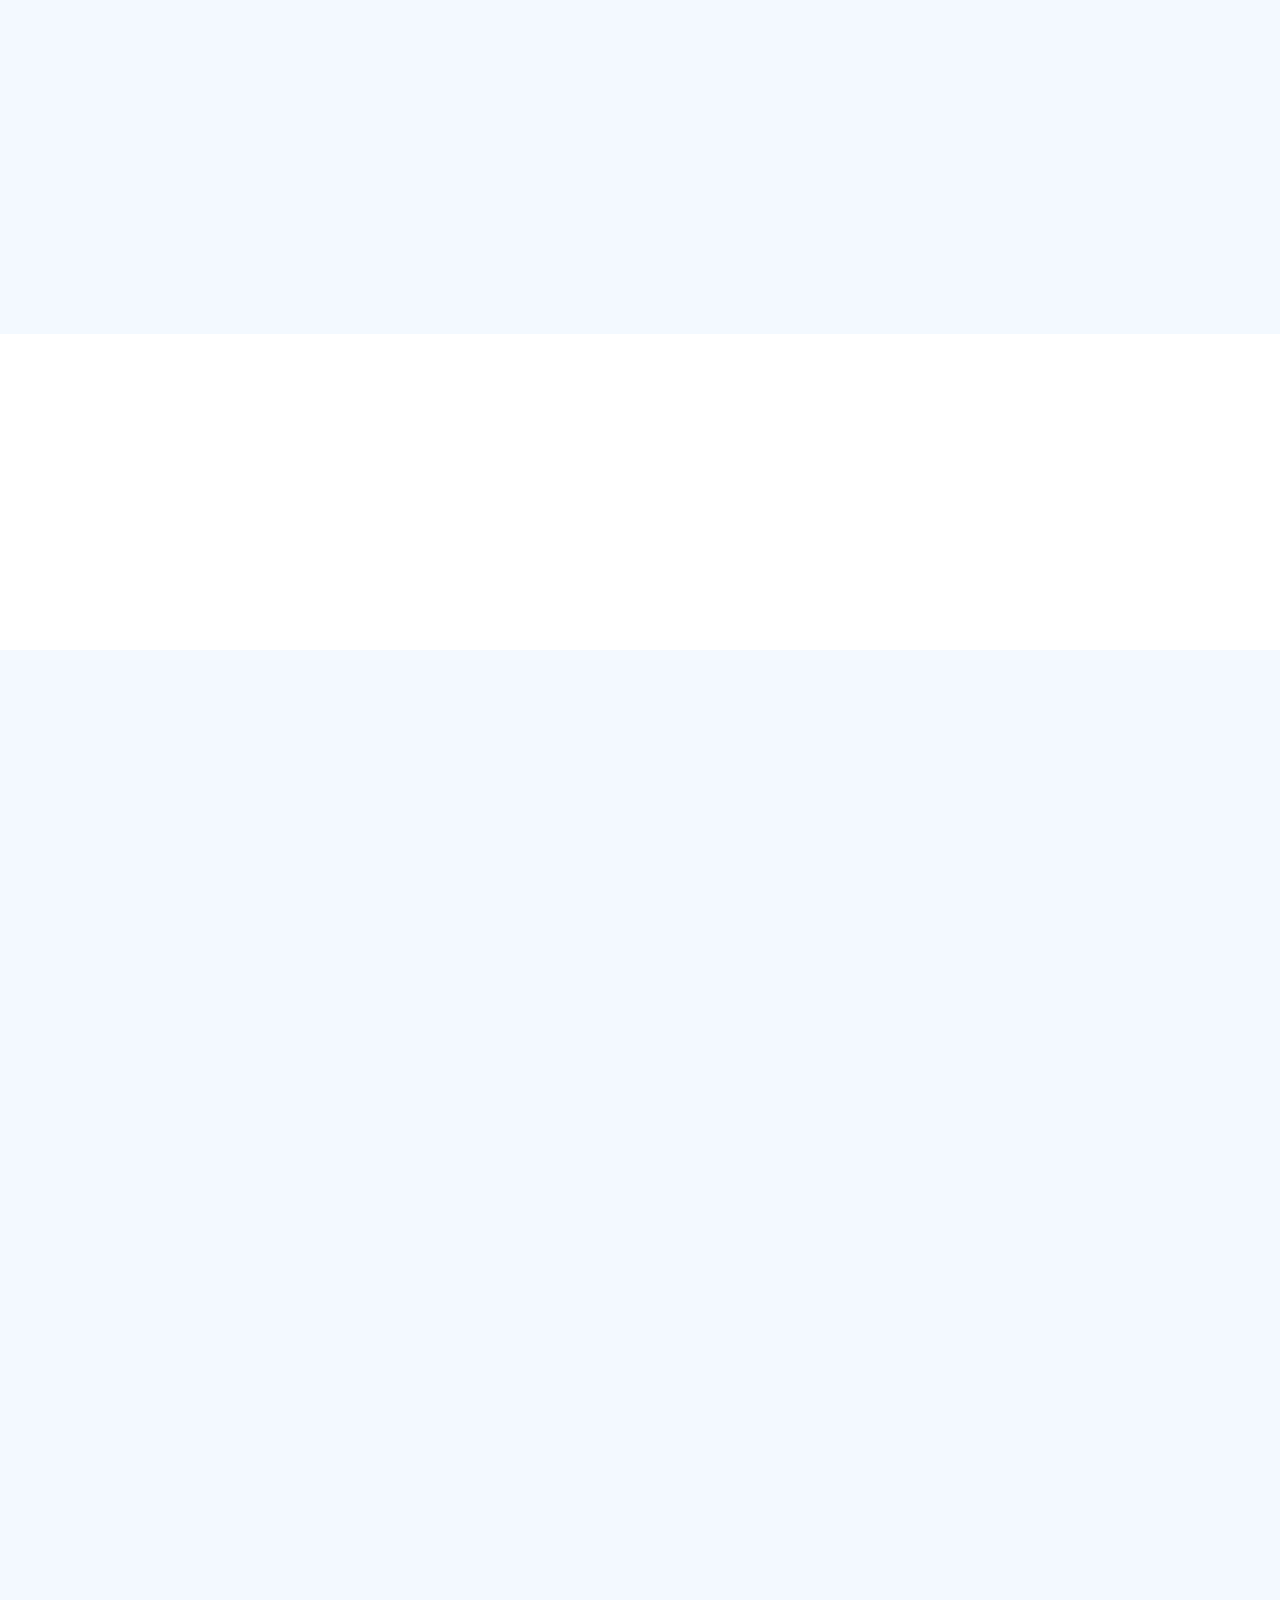
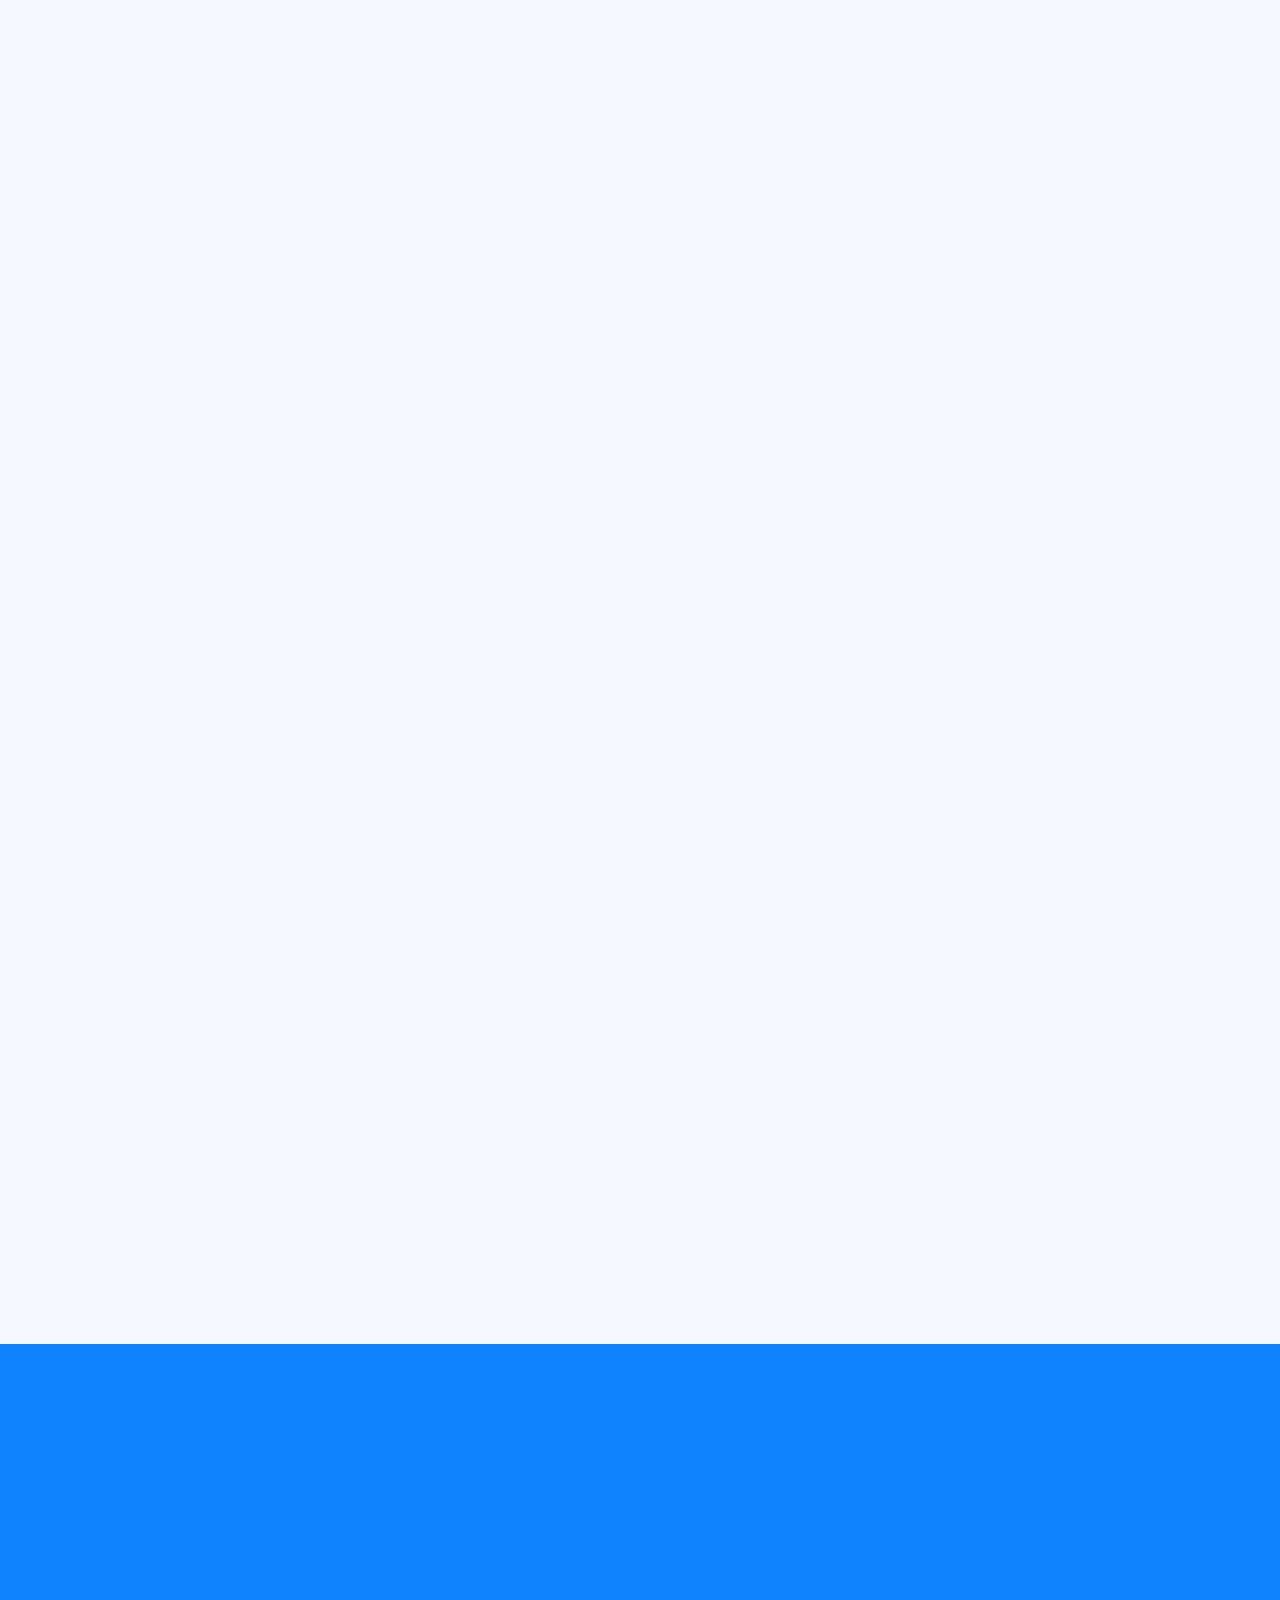
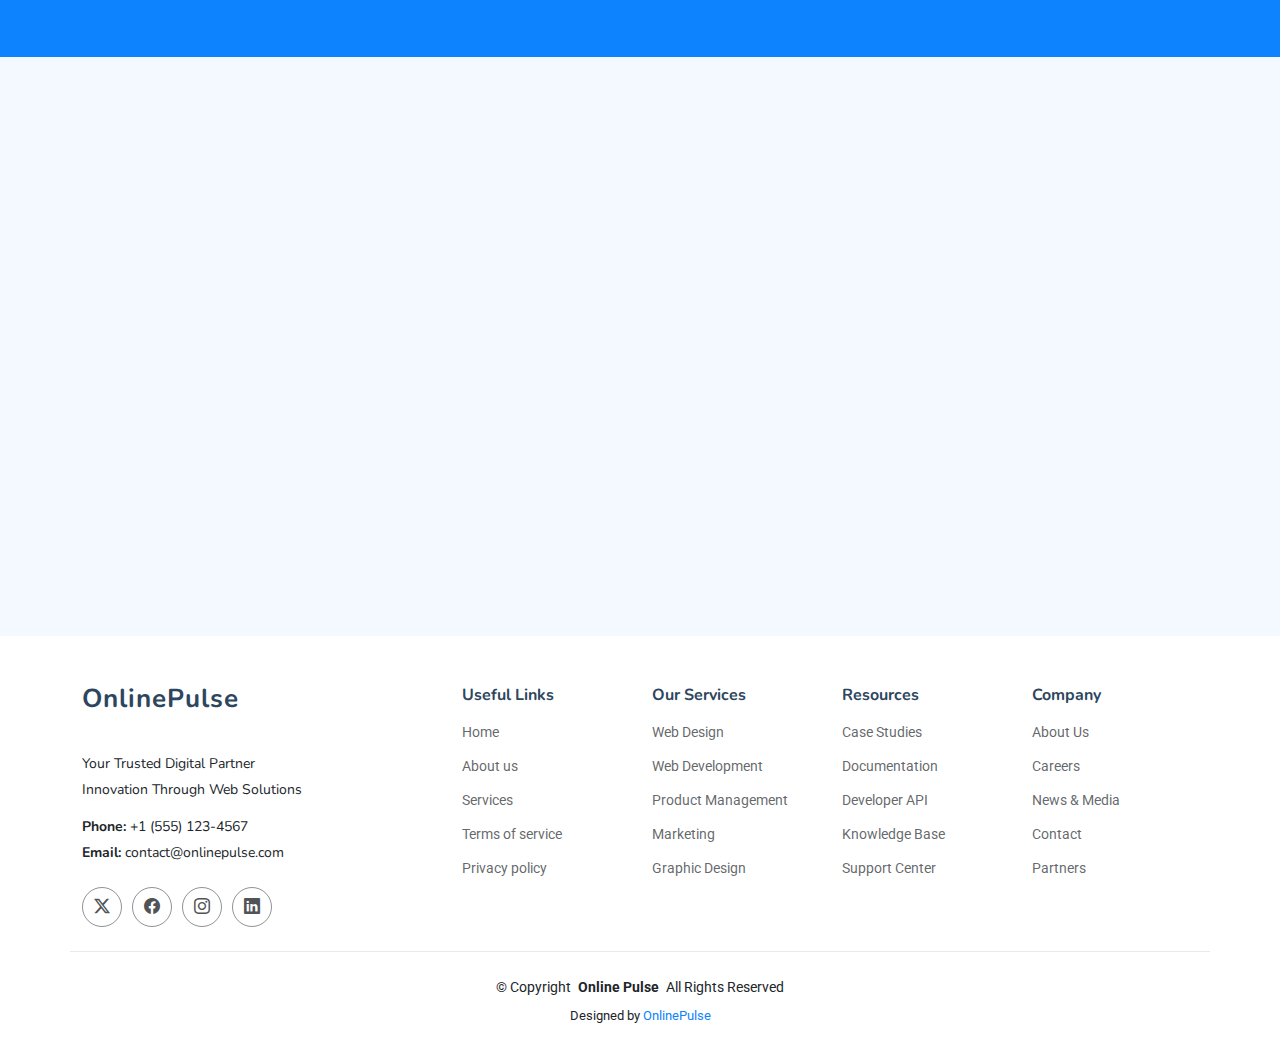
==== commit 356fe7f1: "initial commit" ====
--- a/index.html
+++ b/index.html
@@ -5,8 +5,8 @@
   <meta charset="utf-8">
   <meta content="width=device-width, initial-scale=1.0" name="viewport">
   <title>Online Pulse</title>
-  <meta name="description" content="">
-  <meta name="keywords" content="">
+  <meta name="description" content="OnlinePulse provides professional web development, design, and digital strategy services. Transform your online presence with our innovative solutions.">
+  <meta name="keywords" content="web development, web design, digital strategy, responsive design, SEO, online marketing, custom websites, UI/UX design">
 
   <!-- Favicons -->
   <link href="assets/img/favicon.png" rel="icon">
@@ -192,7 +192,7 @@
                   <div class="profile d-flex align-items-center gap-3">
                     <img src="assets/img/avatar-1.webp" alt="CEO Profile" class="profile-image">
                     <div>
-                      <h4 class="profile-name">Mario Smith</h4>
+                      <h4 class="profile-name">John Doe</h4>
                       <p class="profile-position">CEO &amp; Founder</p>
                     </div>
                   </div>
@@ -202,7 +202,7 @@
                     <i class="bi bi-telephone-fill"></i>
                     <div>
                       <p class="contact-label">Call us anytime</p>
-                      <p class="contact-number">+123 456-789</p>
+                      <p class="contact-number">[Phone Number]</p>
                     </div>
                   </div>
                 </div>
@@ -275,9 +275,9 @@
                   Modern, scalable, and secure web solutions built with cutting-edge technologies to help your business thrive in the digital world.
                 </p>
                 <ul>
-                  <li><i class="bi bi-check2-all"></i> <span>Ullamco laboris nisi ut aliquip ex ea commodo consequat.</span></li>
-                  <li><i class="bi bi-check2-all"></i> <span>Duis aute irure dolor in reprehenderit in voluptate velit.</span></li>
-                  <li><i class="bi bi-check2-all"></i> <span>Ullamco laboris nisi ut aliquip ex ea commodo consequat. Duis aute irure dolor in reprehenderit in voluptate trideta storacalaperda mastiro dolore eu fugiat nulla pariatur.</span></li>
+                  <li><i class="bi bi-check2-all"></i> <span>Cutting-edge web development using modern frameworks and technologies</span></li>
+                  <li><i class="bi bi-check2-all"></i> <span>Optimized performance and responsive design for all devices</span></li>
+                  <li><i class="bi bi-check2-all"></i> <span>Customized solutions aligned with your business goals and objectives</span></li>
                 </ul>
               </div>
               <div class="col-lg-6 order-1 order-lg-2 text-center">
@@ -291,13 +291,13 @@
               <div class="col-lg-6 order-2 order-lg-1 mt-3 mt-lg-0 d-flex flex-column justify-content-center">
                 <h3>Strategic Digital Solutions</h3>
                 <p class="fst-italic">
-                  Comprehensive digital strategies and marketing solutions to improve your online presence and drive meaningful business growth.</find>
+                  Comprehensive digital strategies and marketing solutions to improve your online presence and drive meaningful business growth.
                 </p>
                 <ul>
-                  <li><i class="bi bi-check2-all"></i> <span>Ullamco laboris nisi ut aliquip ex ea commodo consequat.</span></li>
-                  <li><i class="bi bi-check2-all"></i> <span>Duis aute irure dolor in reprehenderit in voluptate velit.</span></li>
-                  <li><i class="bi bi-check2-all"></i> <span>Provident mollitia neque rerum asperiores dolores quos qui a. Ipsum neque dolor voluptate nisi sed.</span></li>
-                  <li><i class="bi bi-check2-all"></i> <span>Ullamco laboris nisi ut aliquip ex ea commodo consequat. Duis aute irure dolor in reprehenderit in voluptate trideta storacalaperda mastiro dolore eu fugiat nulla pariatur.</span></li>
+                  <li><i class="bi bi-check2-all"></i> <span>Data-driven digital strategy development and implementation</span></li>
+                  <li><i class="bi bi-check2-all"></i> <span>SEO optimization and marketing campaign management</span></li>
+                  <li><i class="bi bi-check2-all"></i> <span>Regular performance monitoring and analytics reporting</span></li>
+                  <li><i class="bi bi-check2-all"></i> <span>Continuous optimization and growth strategies for long-term success</span></li></li>
                 </ul>
               </div>
               <div class="col-lg-6 order-1 order-lg-2 text-center">
@@ -311,13 +311,12 @@
               <div class="col-lg-6 order-2 order-lg-1 mt-3 mt-lg-0 d-flex flex-column justify-content-center">
                 <h3>User-Centric Design</h3>
                 <ul>
-                  <li><i class="bi bi-check2-all"></i> <span>Ullamco laboris nisi ut aliquip ex ea commodo consequat.</span></li>
-                  <li><i class="bi bi-check2-all"></i> <span>Duis aute irure dolor in reprehenderit in voluptate velit.</span></li>
-                  <li><i class="bi bi-check2-all"></i> <span>Provident mollitia neque rerum asperiores dolores quos qui a. Ipsum neque dolor voluptate nisi sed.</span></li>
+                  <li><i class="bi bi-check2-all"></i> <span>Intuitive user interfaces designed for optimal user experience</span></li>
+                  <li><i class="bi bi-check2-all"></i> <span>Mobile-first approach ensuring seamless functionality</span></li>
+                  <li><i class="bi bi-check2-all"></i> <span>Comprehensive user testing and feedback implementation</span></li>
                 </ul>
                 <p class="fst-italic">
-                  Lorem ipsum dolor sit amet, consectetur adipiscing elit, sed do eiusmod tempor incididunt ut labore et dolore
-                  magna aliqua.
+                  
                 </p>
               </div>
               <div class="col-lg-6 order-1 order-lg-2 text-center">
@@ -389,8 +388,8 @@
             <div class="feature-item text-end mb-5" data-aos="fade-right" data-aos-delay="200">
               <div class="d-flex align-items-center justify-content-end gap-4">
                 <div class="feature-content">
-                  <h3>Use On Any Device</h3>
-                  <p>Vestibulum ante ipsum primis in faucibus orci luctus et ultrices posuere cubilia Curae; In ac dui quis mi consectetuer lacinia.</p>
+                  <h3>Responsive Design</h3>
+                  <p>Our websites are fully responsive, ensuring a seamless experience across all devices from desktop to mobile, with optimized performance and accessibility.</p>
                 </div>
                 <div class="feature-icon flex-shrink-0">
                   <i class="bi bi-display"></i>
@@ -401,8 +400,8 @@
             <div class="feature-item text-end mb-5" data-aos="fade-right" data-aos-delay="300">
               <div class="d-flex align-items-center justify-content-end gap-4">
                 <div class="feature-content">
-                  <h3>Feather Icons</h3>
-                  <p>Phasellus ullamcorper ipsum rutrum nunc nunc nonummy metus vestibulum volutpat sapien arcu sed augue aliquam erat volutpat.</p>
+                  <h3>Modern UI Design</h3>
+                  <p>Clean, intuitive interfaces with modern design elements that enhance user experience while maintaining brand consistency and visual appeal.</p>
                 </div>
                 <div class="feature-icon flex-shrink-0">
                   <i class="bi bi-feather"></i>
@@ -413,8 +412,8 @@
             <div class="feature-item text-end" data-aos="fade-right" data-aos-delay="400">
               <div class="d-flex align-items-center justify-content-end gap-4">
                 <div class="feature-content">
-                  <h3>Retina Ready</h3>
-                  <p>Aenean tellus metus bibendum sed posuere ac mattis non nunc vestibulum fringilla purus sit amet fermentum aenean commodo.</p>
+                  <h3>High Performance</h3>
+                  <p>Optimized code and assets ensure fast loading times and smooth performance, providing an exceptional user experience on all devices.</p>
                 </div>
                 <div class="feature-icon flex-shrink-0">
                   <i class="bi bi-eye"></i>
@@ -438,8 +437,8 @@
                   <i class="bi bi-code-square"></i>
                 </div>
                 <div class="feature-content">
-                  <h3>W3c Valid Code</h3>
-                  <p>Donec vitae sapien ut libero venenatis faucibus nullam quis ante etiam sit amet orci eget eros faucibus tincidunt.</p>
+                  <h3>Clean, Valid Code</h3>
+                  <p>Built with industry best practices and W3C standards compliance, ensuring your website is maintainable, secure, and future-proof.</p>
                 </div>
               </div>
             </div><!-- End .feature-item -->
@@ -450,8 +449,8 @@
                   <i class="bi bi-phone"></i>
                 </div>
                 <div class="feature-content">
-                  <h3>Fully Responsive</h3>
-                  <p>Maecenas tempus tellus eget condimentum rhoncus sem quam semper libero sit amet adipiscing sem neque sed ipsum.</p>
+                  <h3>Mobile-First Design</h3>
+                  <p>Every website we build is designed with a mobile-first approach, ensuring perfect display and functionality across all devices and screen sizes.</p>
                 </div>
               </div>
             </div><!-- End .feature-item -->
@@ -462,8 +461,8 @@
                   <i class="bi bi-browser-chrome"></i>
                 </div>
                 <div class="feature-content">
-                  <h3>Browser Compatibility</h3>
-                  <p>Nullam dictum felis eu pede mollis pretium integer tincidunt cras dapibus vivamus elementum semper nisi aenean vulputate.</p>
+                  <h3>Cross-Browser Support</h3>
+                  <p>Thoroughly tested across all major browsers and platforms to ensure consistent performance and appearance for every user.</p>
                 </div>
               </div>
             </div><!-- End .feature-item -->
@@ -571,14 +570,14 @@
             }
           </script>
           <div class="swiper-wrapper align-items-center">
-            <div class="swiper-slide"><img src="assets/img/clients/client-1.png" class="img-fluid" alt=""></div>
-            <div class="swiper-slide"><img src="assets/img/clients/client-2.png" class="img-fluid" alt=""></div>
-            <div class="swiper-slide"><img src="assets/img/clients/client-3.png" class="img-fluid" alt=""></div>
-            <div class="swiper-slide"><img src="assets/img/clients/client-4.png" class="img-fluid" alt=""></div>
-            <div class="swiper-slide"><img src="assets/img/clients/client-5.png" class="img-fluid" alt=""></div>
-            <div class="swiper-slide"><img src="assets/img/clients/client-6.png" class="img-fluid" alt=""></div>
-            <div class="swiper-slide"><img src="assets/img/clients/client-7.png" class="img-fluid" alt=""></div>
-            <div class="swiper-slide"><img src="assets/img/clients/client-8.png" class="img-fluid" alt=""></div>
+            <div class="swiper-slide"><img src="assets/img/clients/client-1.webp" class="img-fluid" alt="Tech Corp Client Logo" loading="lazy"></div>
+            <div class="swiper-slide"><img src="assets/img/clients/client-2.webp" class="img-fluid" alt="Digital Solutions Partner Logo" loading="lazy"></div>
+            <div class="swiper-slide"><img src="assets/img/clients/client-3.webp" class="img-fluid" alt="Innovation Hub Logo" loading="lazy"></div>
+            <div class="swiper-slide"><img src="assets/img/clients/client-4.webp" class="img-fluid" alt="StartUp Connect Logo" loading="lazy"></div>
+            <div class="swiper-slide"><img src="assets/img/clients/client-5.webp" class="img-fluid" alt="Global Tech Logo" loading="lazy"></div>
+            <div class="swiper-slide"><img src="assets/img/clients/client-6.webp" class="img-fluid" alt="Future Systems Logo" loading="lazy"></div>
+            <div class="swiper-slide"><img src="assets/img/clients/client-7.webp" class="img-fluid" alt="Digital First Logo" loading="lazy"></div>
+            <div class="swiper-slide"><img src="assets/img/clients/client-8.webp" class="img-fluid" alt="Tech Leaders Logo" loading="lazy"></div>
           </div>
           <div class="swiper-pagination"></div>
         </div>
@@ -610,7 +609,7 @@
               </div>
               <p>
                 <i class="bi bi-quote quote-icon-left"></i>
-                <span>OnlinePulse transformed our digital presence completely. Their expertise in web development and commitment to quality delivered exactly what our business needed.</find>pit rhoncus. Accusantium quam, ultricies eget id, aliquam eget nibh et. Maecen aliquam, risus at semper.</span>
+                <span>OnlinePulse transformed our digital presence completely. Their expertise in web development helped us achieve remarkable growth in our online business.</span>
                 <i class="bi bi-quote quote-icon-right"></i>
               </p>
             </div>
@@ -626,8 +625,7 @@
               </div>
               <p>
                 <i class="bi bi-quote quote-icon-left"></i>
-                <span>The team at OnlinePulse exceeded our expectations. Their responsive design work and attention to detail helped us achieve a 40% increase in user engagement.</find> quid cillum eram malis quorum velit fore eram velit sunt aliqua noster fugiat irure amet legam anim culpa.</span>
-                <i class="bi bi-quote quote-icon-right"></i>
+                <span>The team at OnlinePulse exceeded our expectations. Their responsive design work and attention to detail created a website that perfectly represents our brand identity.</span>
               </p>
             </div>
           </div><!-- End testimonial item -->
@@ -642,7 +640,7 @@
               </div>
               <p>
                 <i class="bi bi-quote quote-icon-left"></i>
-                <span>OnlinePulse's e-commerce expertise helped us increase our online sales by 150%. Their innovative solutions and strategic approach made all the difference in our digital transformation.</span>
+                <span>OnlinePulse's e-commerce expertise helped us increase our online sales by 150% within our first year. Their ongoing support ensures continued growth.</span>
                 <i class="bi bi-quote quote-icon-right"></i>
               </p>
             </div>
@@ -658,7 +656,7 @@
               </div>
               <p>
                 <i class="bi bi-quote quote-icon-left"></i>
-                <span>Fugiat enim eram quae cillum dolore dolor amet nulla culpa multos export minim fugiat minim velit minim dolor enim duis veniam ipsum anim magna sunt elit fore quem dolore labore illum veniam.</span>
+                OnlinePulse's strategic approach to web development and SEO transformed my freelance business. Their expertise helped me achieve 150% growth in client inquiries and establish a professional online presence.
                 <i class="bi bi-quote quote-icon-right"></i>
               </p>
             </div>
@@ -801,24 +799,24 @@
               <h3>Basic Plan</h3>
               <div class="price">
                 <span class="currency">$</span>
-                <span class="amount">9.9</span>
+                <span class="amount">499</span>
                 <span class="period">/ month</span>
               </div>
               <p class="description">Perfect for small businesses and individuals starting their digital journey.</p>
 
-              <h4>Featured Included:</h4>
+              <h4>Features Included:</h4>
               <ul class="features-list">
                 <li>
                   <i class="bi bi-check-circle-fill"></i>
-                  Duis aute irure dolor
+                  <span>5-Page Responsive Website</span>
                 </li>
                 <li>
                   <i class="bi bi-check-circle-fill"></i>
-                  Excepteur sint occaecat
+                  <span>Basic SEO Setup</span>
                 </li>
                 <li>
                   <i class="bi bi-check-circle-fill"></i>
-                  Nemo enim ipsam voluptatem
+                  <span>Monthly Maintenance</span>
                 </li>
               </ul>
 
@@ -836,7 +834,7 @@
               <h3>Standard Plan</h3>
               <div class="price">
                 <span class="currency">$</span>
-                <span class="amount">19.9</span>
+                <span class="amount">999</span>
                 <span class="period">/ month</span>
               </div>
               <p class="description">Comprehensive solution for growing businesses seeking professional web presence.</p>
@@ -845,19 +843,19 @@
               <ul class="features-list">
                 <li>
                   <i class="bi bi-check-circle-fill"></i>
-                  Lorem ipsum dolor sit amet
+                  <span>Advanced SEO and Analytics</span>
                 </li>
                 <li>
                   <i class="bi bi-check-circle-fill"></i>
-                  Consectetur adipiscing elit
+                  <span>Advanced Analytics Dashboard</span>
                 </li>
                 <li>
                   <i class="bi bi-check-circle-fill"></i>
-                  Sed do eiusmod tempor
+                  <span>Custom API Integrations</span>
                 </li>
                 <li>
                   <i class="bi bi-check-circle-fill"></i>
-                  Ut labore et dolore magna
+                  <span>10-Page Custom Website</span>
                 </li>
               </ul>
 
@@ -874,7 +872,7 @@
               <h3>Premium Plan</h3>
               <div class="price">
                 <span class="currency">$</span>
-                <span class="amount">39.9</span>
+                <span class="amount">1999</span>
                 <span class="period">/ month</span>
               </div>
               <p class="description">Enterprise-grade digital transformation package for maximum impact.</p>
@@ -887,15 +885,15 @@
                 </li>
                 <li>
                   <i class="bi bi-check-circle-fill"></i>
-                  Saepe eveniet ut et voluptates
+                  <span>E-commerce Integration</span>
                 </li>
                 <li>
                   <i class="bi bi-check-circle-fill"></i>
-                  Nam libero tempore soluta
+                  <span>Priority 24/7 Support</span>
                 </li>
                 <li>
                   <i class="bi bi-check-circle-fill"></i>
-                  Cumque nihil impedit quo
+                  <span>Enterprise Security Features</span>
                 </li>
                 <li>
                   <i class="bi bi-check-circle-fill"></i>
@@ -946,7 +944,7 @@
               <div class="faq-item">
                 <h3>How long does a typical web development project take?</h3>
                 <div class="faq-content">
-                  <p>Project timelines vary based on complexity. A standard website typically takes 4-8 weeks, while more complex projects may take 8-12 weeks. We provide detailed timelines during initial consultation.</find>rdum velit laoreet id donec ultrices. Fringilla phasellus faucibus scelerisque eleifend donec pretium. Est pellentesque elit ullamcorper dignissim. Mauris ultrices eros in cursus turpis massa tincidunt dui.</p>
+                  <p>Project timelines vary based on complexity. A standard website typically takes 4-8 weeks, while more complex projects may take 8-12 weeks. We provide detailed timelines during initial consultation.</find></p>
                 </div>
                 <i class="faq-toggle bi bi-chevron-right"></i>
               </div><!-- End Faq item-->
@@ -954,7 +952,7 @@
               <div class="faq-item">
                 <h3>What technologies and platforms do you work with?</h3>
                 <div class="faq-content">
-                  <p>We work with a wide range of technologies including PHP, Python, JavaScript, React, WordPress, and more. Our solutions are built using modern frameworks and follow industry best practices.</find>bus pulvinar elementum integer enim. Sem nulla pharetra diam sit amet nisl suscipit. Rutrum tellus pellentesque eu tincidunt. Lectus urna duis convallis convallis tellus. Urna molestie at elementum eu facilisis sed odio morbi quis</p>
+                  <p>We work with a wide range of technologies including PHP, Python, JavaScript, React, WordPress, and more. Our solutions are built using modern frameworks and follow industry best practices.</find></p>
                 </div>
                 <i class="faq-toggle bi bi-chevron-right"></i>
               </div><!-- End Faq item-->
@@ -962,15 +960,15 @@
               <div class="faq-item">
                 <h3>Do you provide ongoing maintenance and support?</h3>
                 <div class="faq-content">
-                  <p>Yes, we offer comprehensive maintenance packages that include regular updates, security patches, performance optimization, and 24/7 technical support to keep your website running smoothly.</find>rdum velit laoreet id donec ultrices. Fringilla phasellus faucibus scelerisque eleifend donec pretium. Est pellentesque elit ullamcorper dignissim. Mauris ultrices eros in cursus turpis massa tincidunt dui.</p>
+                  <p>Yes, we offer comprehensive maintenance packages that include regular updates, security patches, performance optimization, and 24/7 technical support to keep your website running smoothly.</find> </p>
                 </div>
                 <i class="faq-toggle bi bi-chevron-right"></i>
               </div><!-- End Faq item-->
 
               <div class="faq-item">
-                <h3>Tempus quam pellentesque nec nam aliquam sem et tortor?</h3>
+                <h3>What is your web development process?</h3>
                 <div class="faq-content">
-                  <p>Molestie a iaculis at erat pellentesque adipiscing commodo. Dignissim suspendisse in est ante in. Nunc vel risus commodo viverra maecenas accumsan. Sit amet nisl suscipit adipiscing bibendum est. Purus gravida quis blandit turpis cursus in</p>
+                  <p>Our development process follows an agile methodology, starting with requirements gathering, followed by design, development, testing, and deployment. We maintain clear communication throughout and provide regular updates on progress.</p>
                 </div>
                 <i class="faq-toggle bi bi-chevron-right"></i>
               </div><!-- End Faq item-->
@@ -997,9 +995,9 @@
         <div class="row justify-content-center" data-aos="zoom-in" data-aos-delay="100">
           <div class="col-xl-10">
             <div class="text-center">
-              <h3>Call To Action</h3>
-              <p>Duis aute irure dolor in reprehenderit in voluptate velit esse cillum dolore eu fugiat nulla pariatur. Excepteur sint occaecat cupidatat non proident, sunt in culpa qui officia deserunt mollit anim id est laborum.</p>
-              <a class="cta-btn" href="#">Call To Action</a>
+              <h3>Ready to Transform Your Digital Presence?</h3>
+              <p>Let's discuss how we can help your business thrive online. Schedule a free consultation today!</p>
+              <a class="cta-btn" href="#contact">Schedule Your Consultation</a>
             </div>
           </div>
         </div>
@@ -1017,68 +1015,48 @@
       </div><!-- End Section Title -->
 
       <div class="container" data-aos="fade-up" data-aos-delay="100">
-
-        <div class="row g-4 g-lg-5">
-          <div class="col-lg-4 col-md-6 footer-about">
-            <a href="index.html" class="logo d-flex align-items-center">
-              <span class="sitename">OnlinePulse</span>
-            </a>
-            <div class="footer-contact pt-3">
-              <p>Your Trusted Digital Partner</p>
-              <p>Innovation Through Web Solutions</p>
-              <p class="mt-3"><strong>Phone:</strong> <span>+1 (555) 123-4567</span></p>
-              <p><strong>Email:</strong> <span>contact@onlinepulse.com</span></p>
-            </div>
-            <div class="social-links d-flex mt-4">
-              <a href=""><i class="bi bi-twitter-x"></i></a>
-              <a href=""><i class="bi bi-facebook"></i></a>
-              <a href=""><i class="bi bi-instagram"></i></a>
-              <a href=""><i class="bi bi-linkedin"></i></a>
-            </div>
-          </div>
-
-          <div class="col-lg-2 col-md-3 footer-links">
-            <h4>Useful Links</h4>
-            <ul>
-              <li><a href="#">Home</a></li>
-              <li><a href="#">About us</a></li>
-              <li><a href="#">Services</a></li>
-              <li><a href="#">Terms of service</a></li>
-              <li><a href="#">Privacy policy</a></li>
-            </ul>
-          </div>
-
-          <div class="col-lg-2 col-md-3 footer-links">
-            <h4>Our Services</h4>
-            <ul>
-              <li><a href="#">Web Development</a></li>
-              <li><a href="#">UI/UX Design</a></li>
-              <li><a href="#">E-commerce Solutions</a></li>
-              <li><a href="#">Digital Strategy</a></li>
-              <li><a href="#">Website Maintenance</a></li>
-            </ul>
-          </div>
-
-          <div class="col-lg-2 col-md-3 footer-links">
-            <h4>Resources</h4>
-            <ul>
-              <li><a href="#">Blog</a></li>
-              <li><a href="#">Case Studies</a></li>
-              <li><a href="#">Documentation</a></li>
-              <li><a href="#">Support</a></li>
-              <li><a href="#">FAQ</a></li>
-            </ul>
-          </div>
-
-          <div class="col-lg-2 col-md-3 footer-links">
-            <h4>Company</h4>
-            <ul>
-              <li><a href="#">Careers</a></li>
-              <li><a href="#">Press Kit</a></li>
-              <li><a href="#">Partners</a></li>
-              <li><a href="#">Contact</a></li>
-              <li><a href="#">Sitemap</a></li>
-            </ul>
+        
+        <div class="row gy-4">
+
+          <div class="col-lg-6">
+            <div class="contact-info">
+              <h4>Contact Information</h4>
+              <p><i class="bi bi-geo-alt"></i> 123 Tech Avenue, Digital City</p>
+              <p><i class="bi bi-phone"></i> +1 (555) 123-4567</p>
+              <p><i class="bi bi-envelope"></i> contact@onlinepulse.com</p>
+              <div class="social-links mt-4">
+                <a href="" title="Twitter"><i class="bi bi-twitter-x"></i></a>
+                <a href="" title="Facebook"><i class="bi bi-facebook"></i></a>
+                <a href="" title="Instagram"><i class="bi bi-instagram"></i></a>
+                <a href="" title="LinkedIn"><i class="bi bi-linkedin"></i></a>
+              </div>
+            </div>
+          </div>
+
+          <div class="col-lg-6">
+            <form action="forms/contact.php" method="post" role="form" class="php-email-form">
+              <div class="row">
+                <div class="col-md-6 form-group">
+                  <input type="text" name="name" class="form-control" id="name" placeholder="Your Name" required>
+                </div>
+                <div class="col-md-6 form-group mt-3 mt-md-0">
+                  <input type="email" class="form-control" name="email" id="email" placeholder="Your Email" required>
+                </div>
+              </div>
+              <div class="form-group mt-3">
+                <input type="text" class="form-control" name="subject" id="subject" placeholder="Subject" required>
+              </div>
+              <div class="form-group mt-3">
+                <textarea class="form-control" name="message" rows="5" placeholder="Message" required></textarea>
+              </div>
+              <div class="my-3">
+                <div class="loading">Loading</div>
+                <div class="error-message"></div>
+                <div class="sent-message">Your message has been sent. Thank you!</div>
+              </div>
+              <div class="text-center" ><button type="submit" class="btn btn-primary me-0 me-sm-2 mx-1">Send Message</button></div>
+              
+            </form>
           </div>
 
         </div>
@@ -1134,24 +1112,24 @@
         </div>
 
         <div class="col-lg-2 col-md-3 footer-links">
-          <h4>Hic solutasetp</h4>
+          <h4>Resources</h4>
           <ul>
-            <li><a href="#">Molestiae accusamus iure</a></li>
-            <li><a href="#">Excepturi dignissimos</a></li>
-            <li><a href="#">Suscipit distinctio</a></li>
-            <li><a href="#">Dilecta</a></li>
-            <li><a href="#">Sit quas consectetur</a></li>
+            <li><a href="#">Case Studies</a></li>
+            <li><a href="#">Documentation</a></li>
+            <li><a href="#">Developer API</a></li>
+            <li><a href="#">Knowledge Base</a></li>
+            <li><a href="#">Support Center</a></li>
           </ul>
         </div>
 
         <div class="col-lg-2 col-md-3 footer-links">
-          <h4>Nobis illum</h4>
+          <h4>Company</h4>
           <ul>
-            <li><a href="#">Ipsam</a></li>
-            <li><a href="#">Laudantium dolorum</a></li>
-            <li><a href="#">Dinera</a></li>
-            <li><a href="#">Trodelas</a></li>
-            <li><a href="#">Flexo</a></li>
+            <li><a href="#">About Us</a></li>
+            <li><a href="#">Careers</a></li>
+            <li><a href="#">News &amp; Media</a></li>
+            <li><a href="#">Contact</a></li>
+            <li><a href="#">Partners</a></li>
           </ul>
         </div>
 
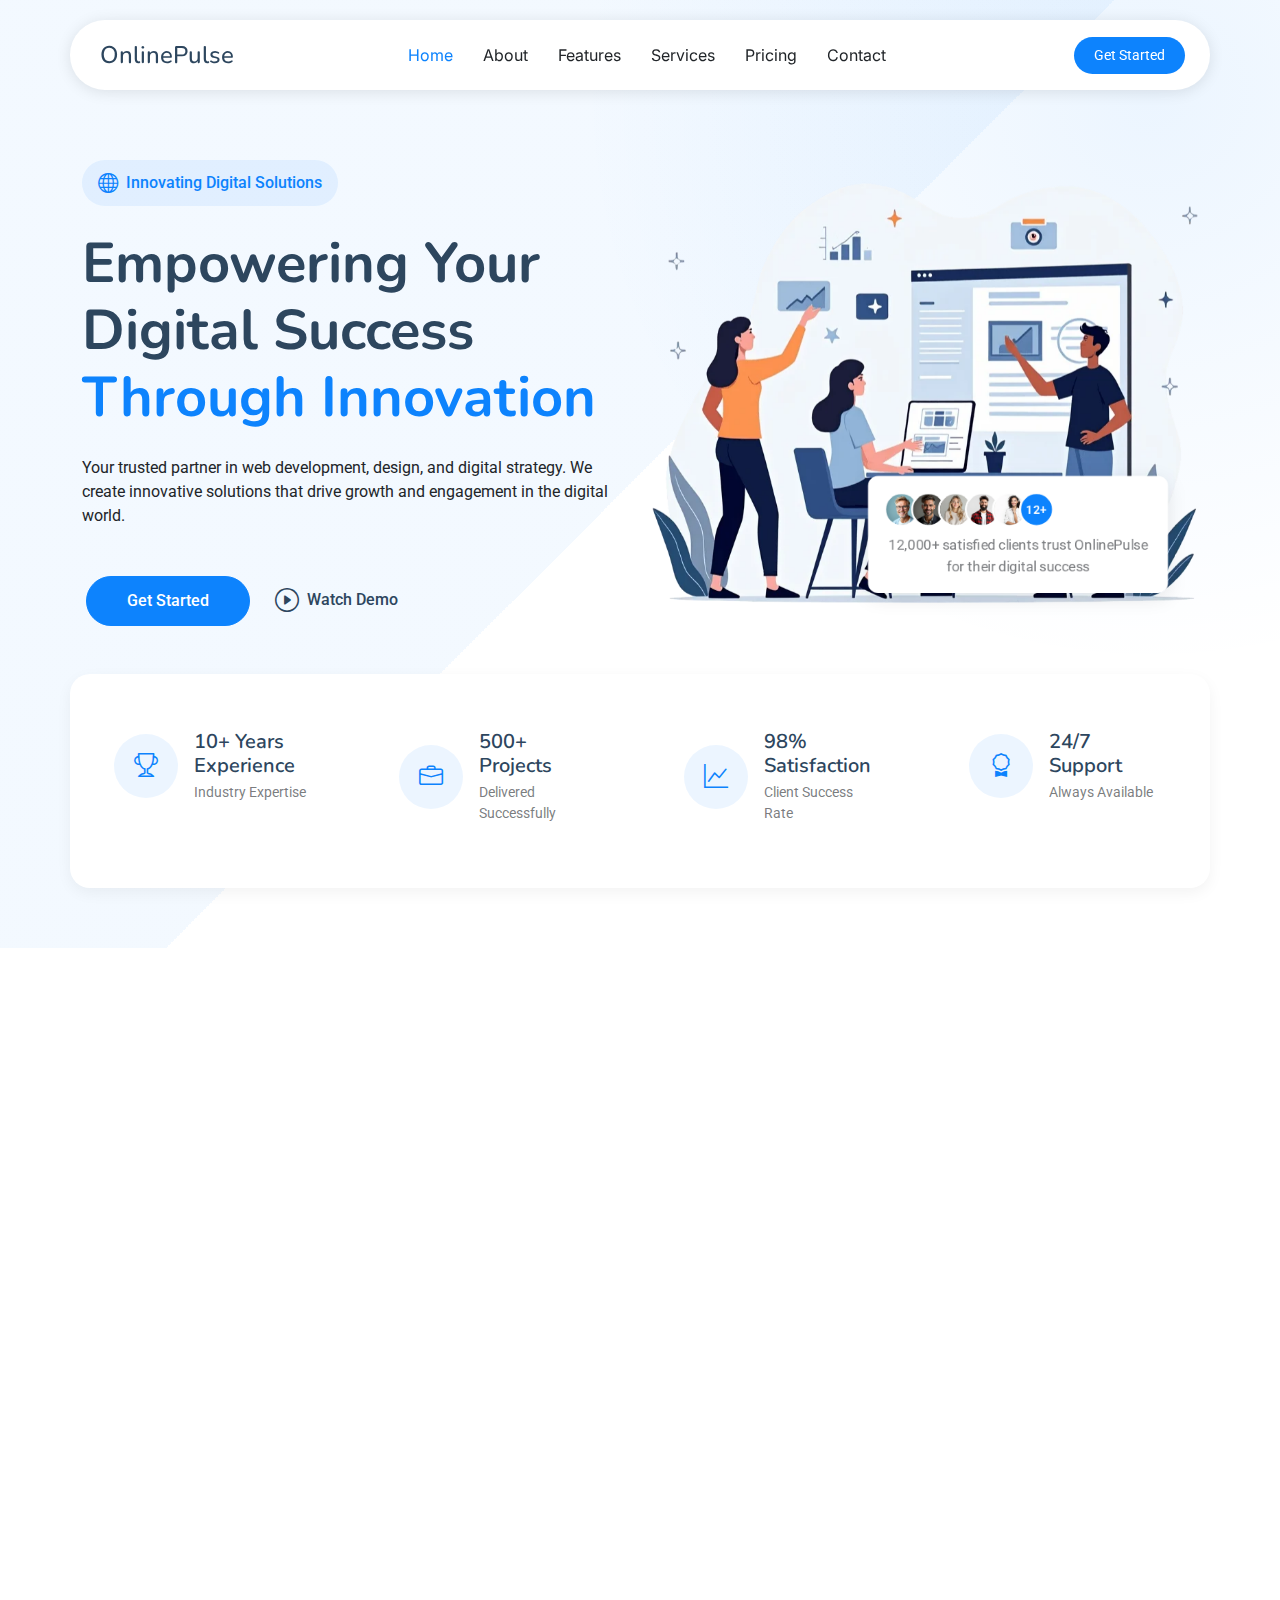
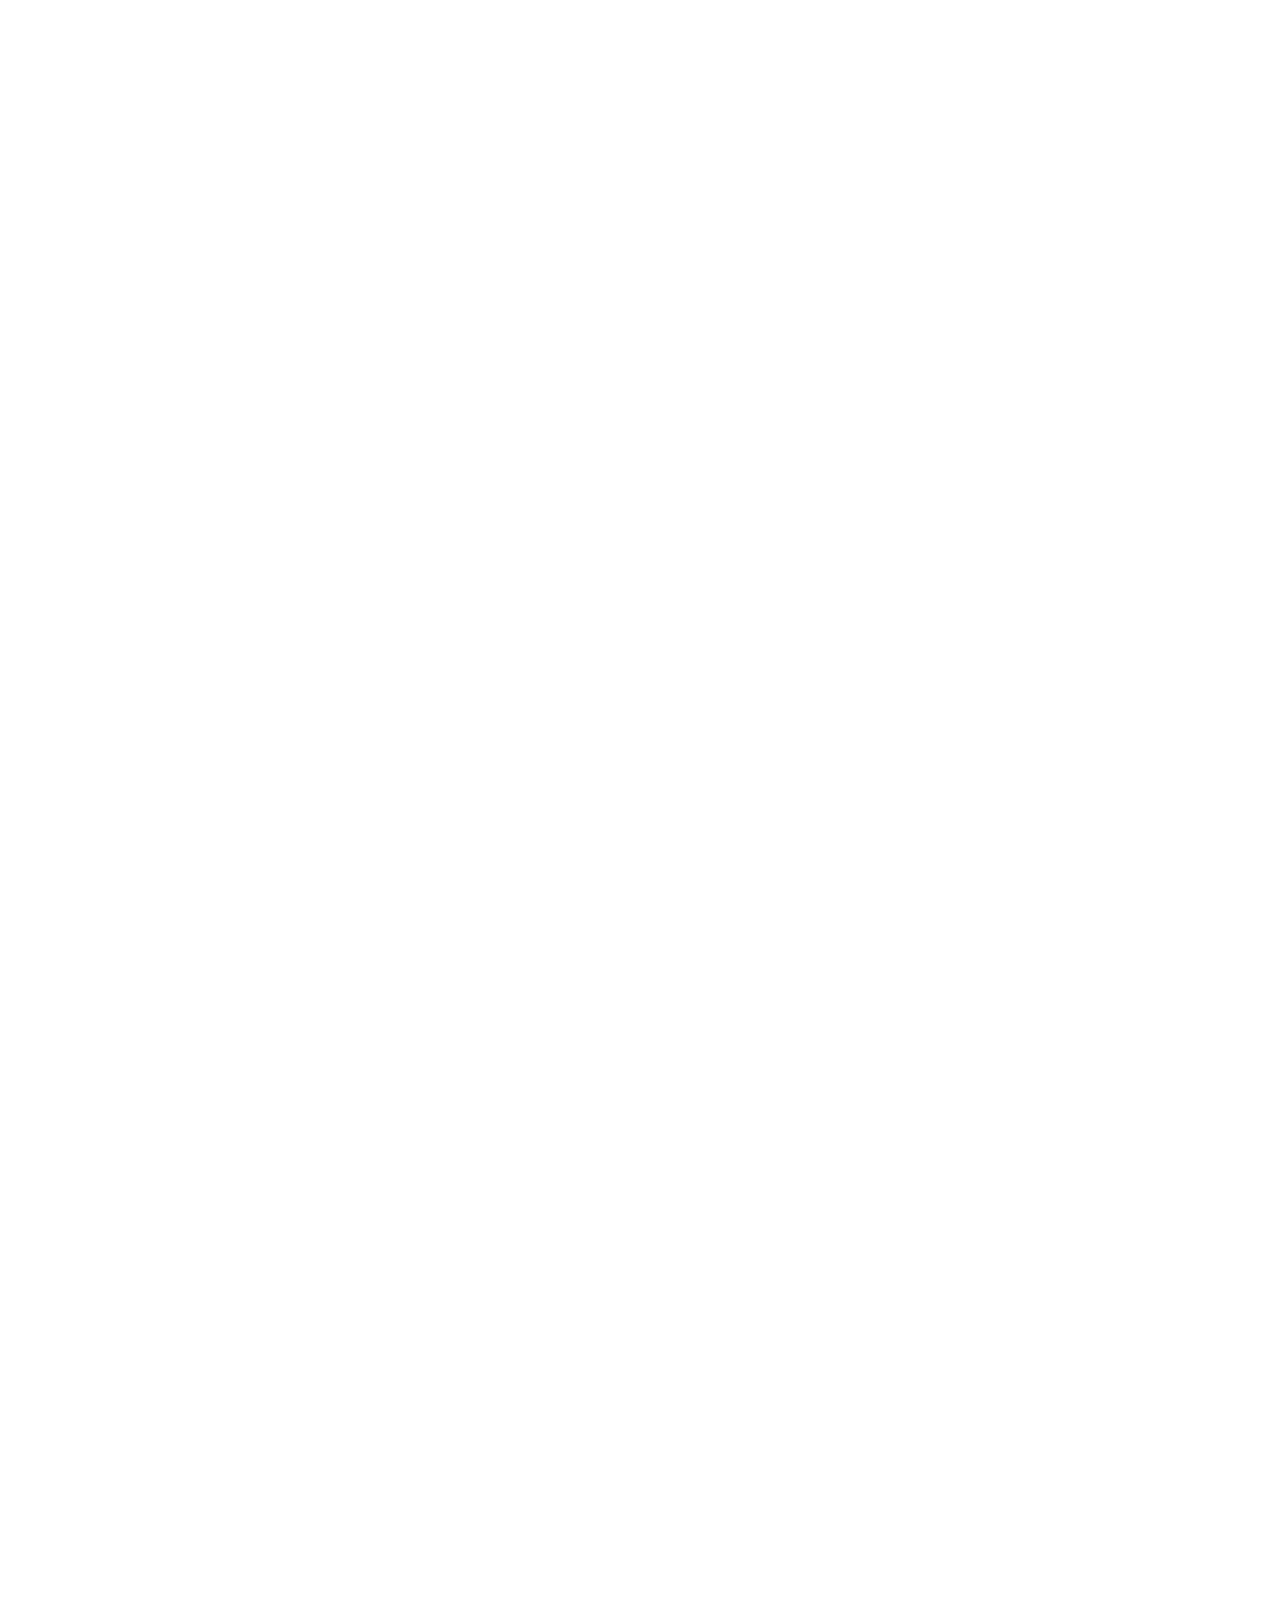
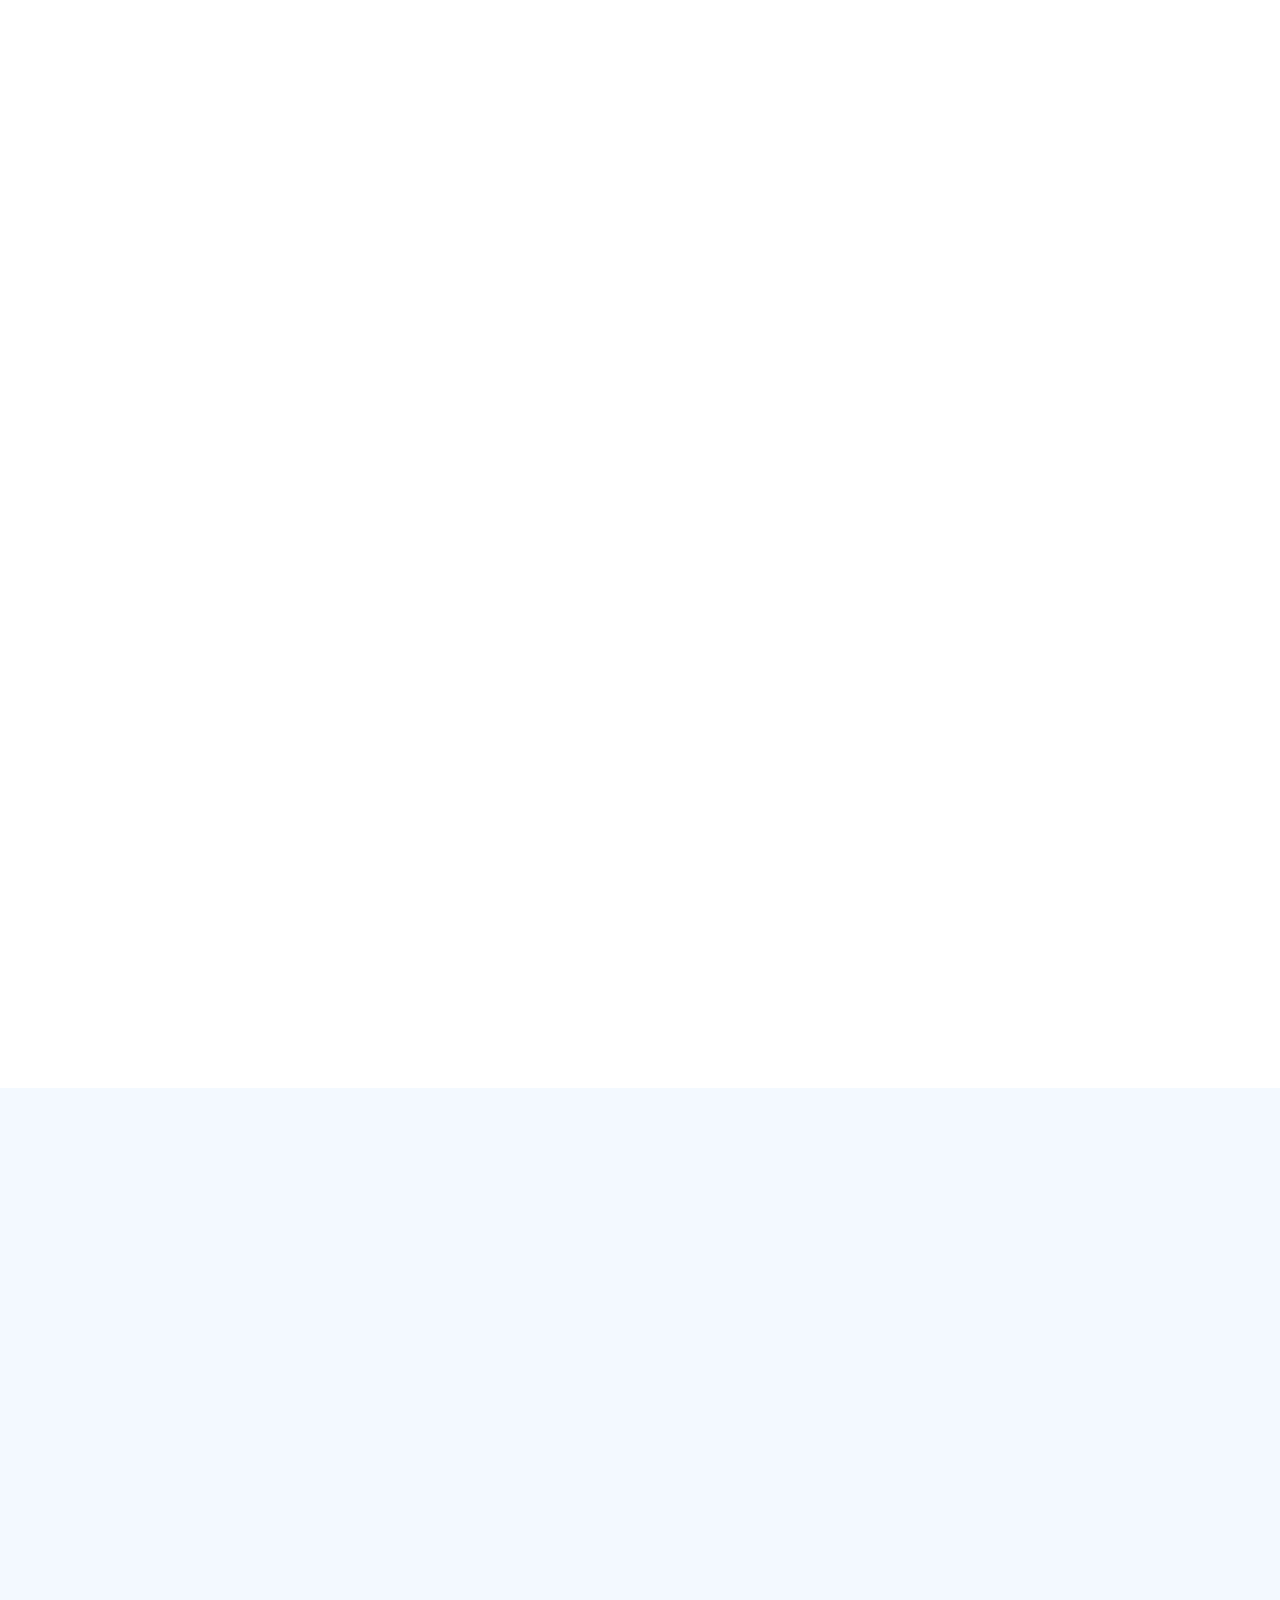
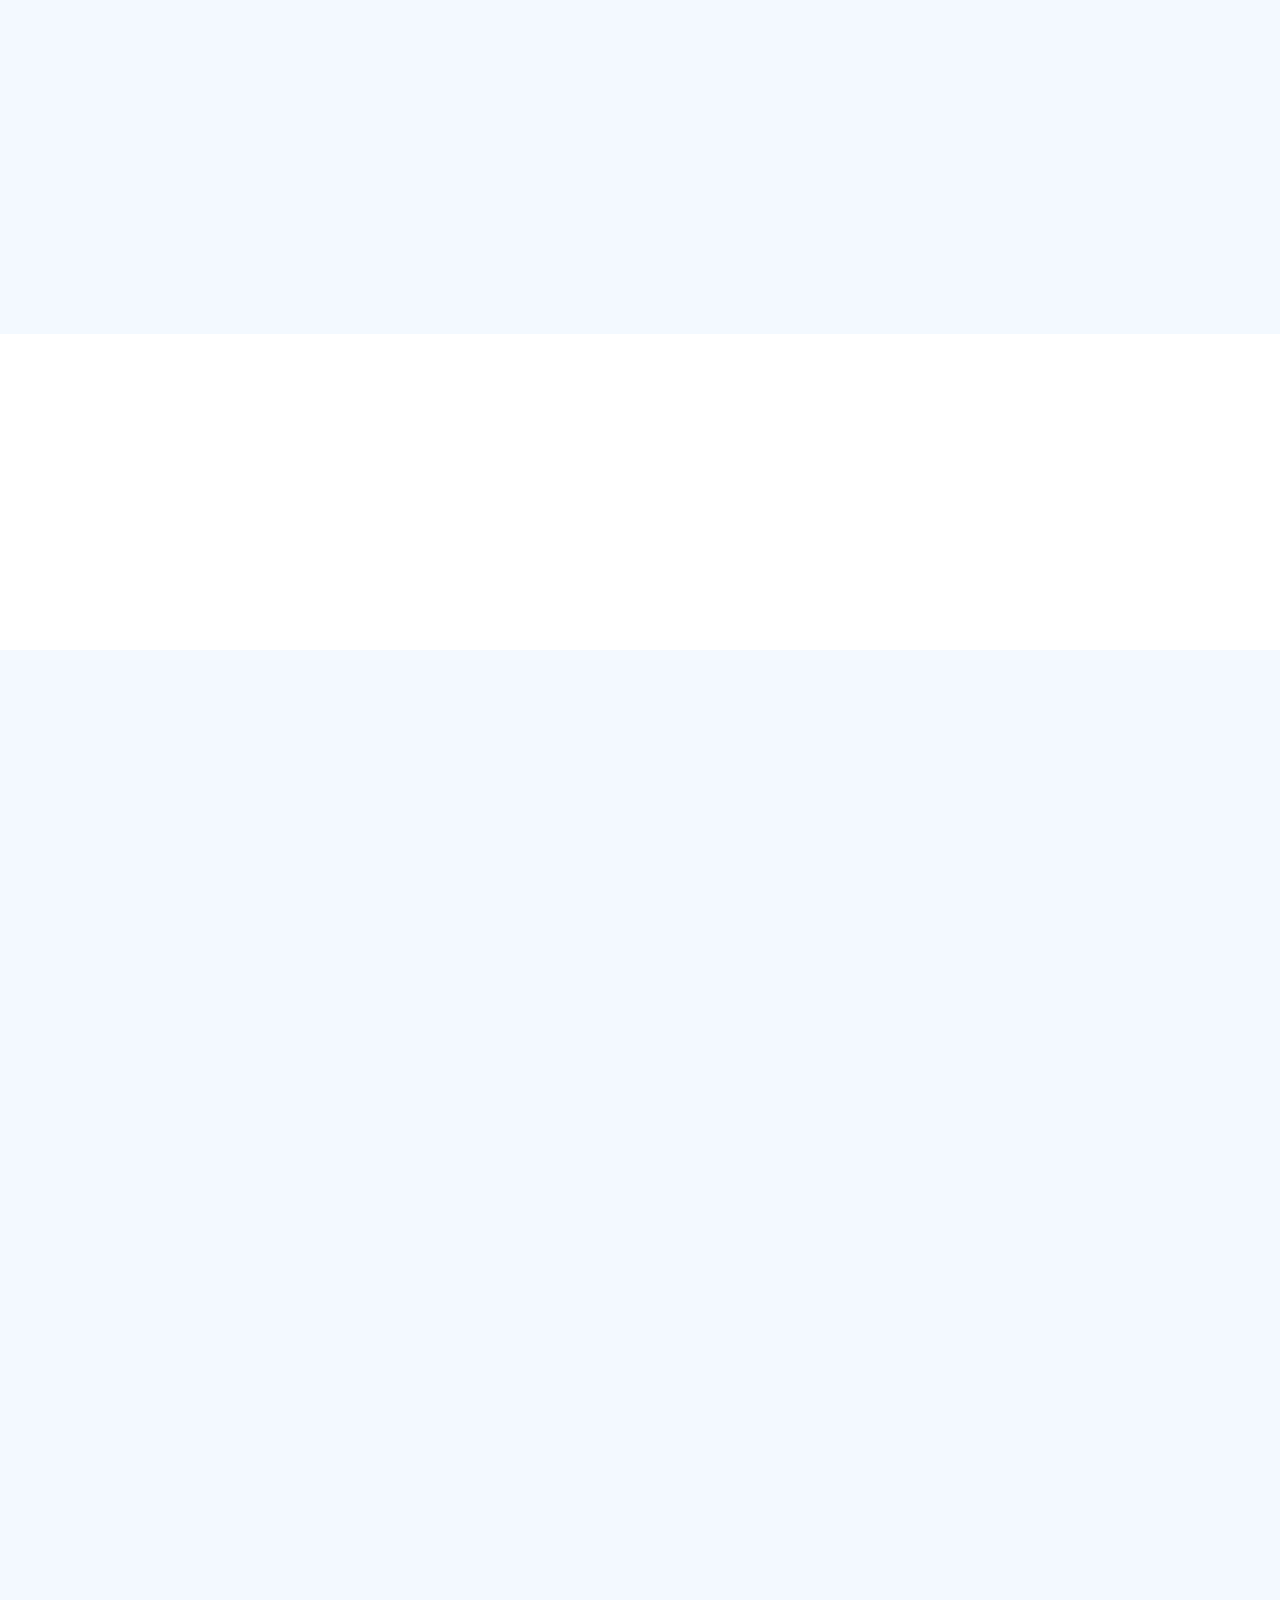
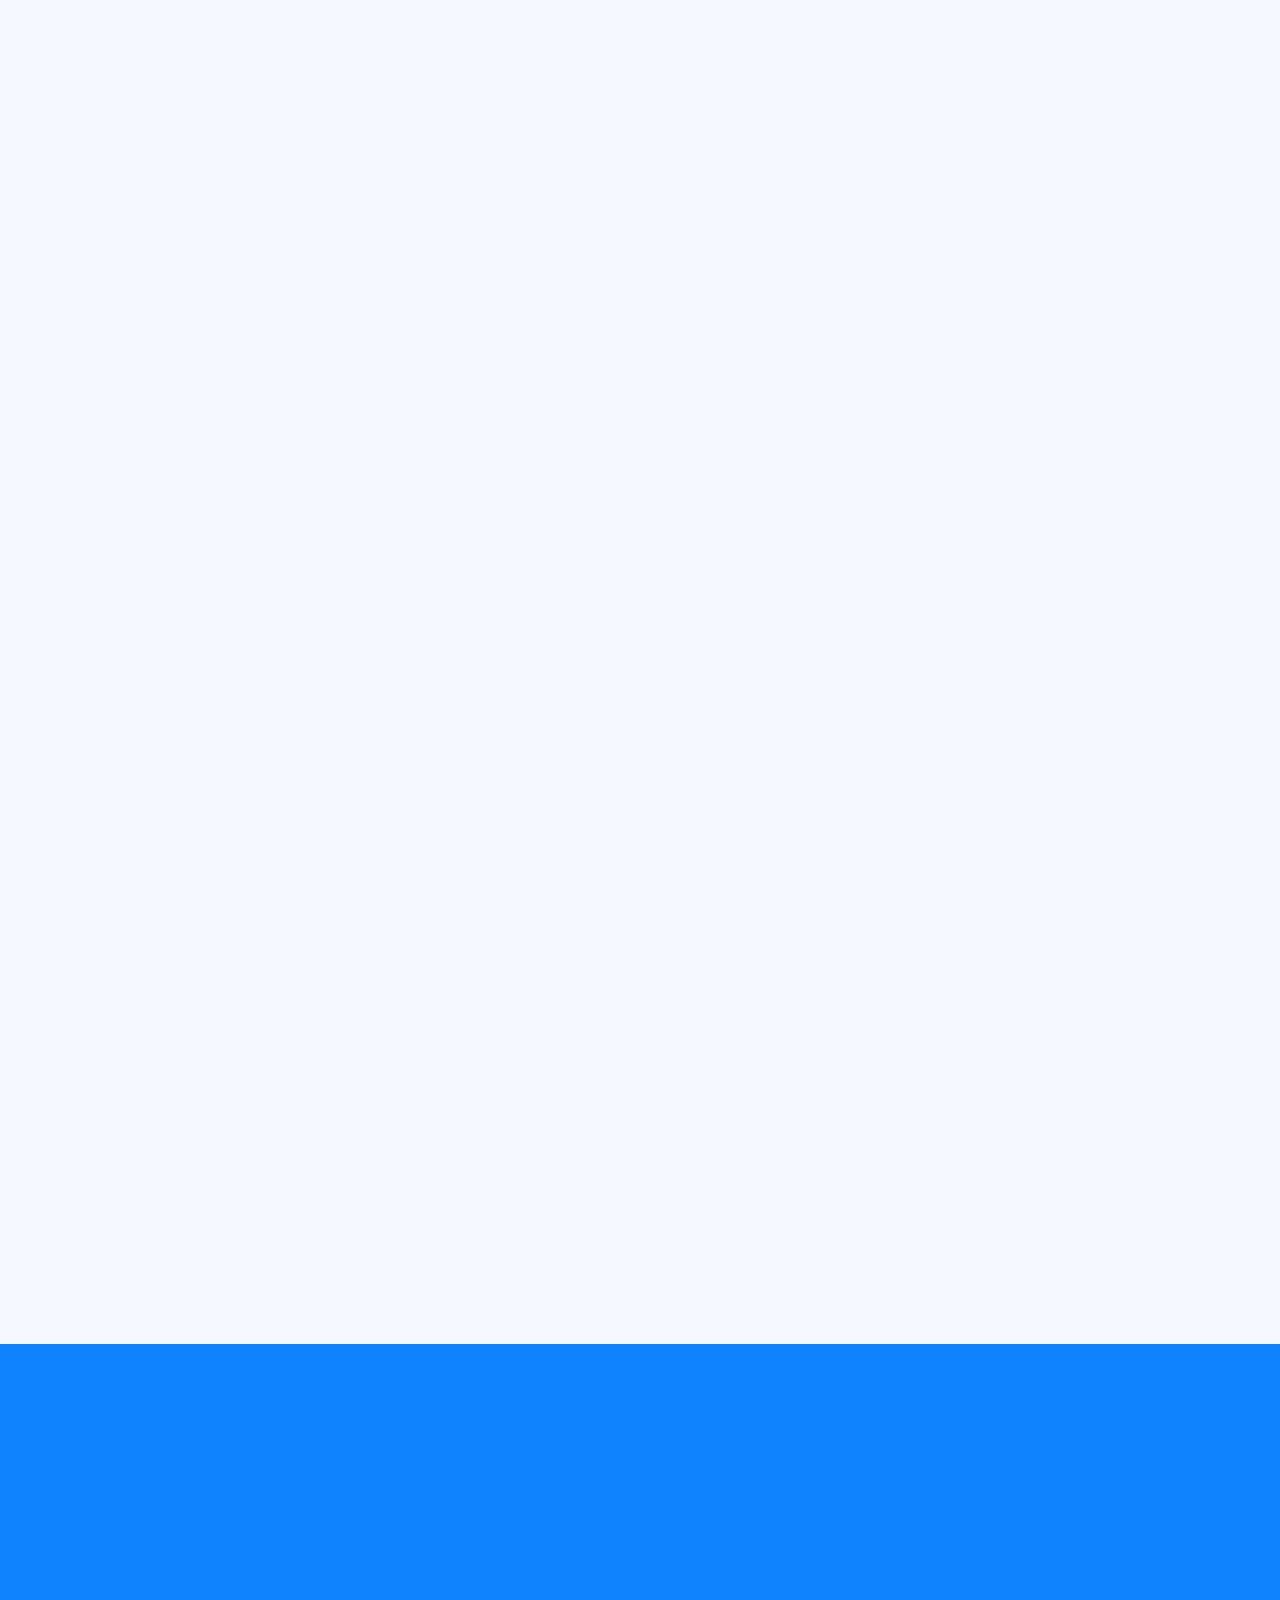
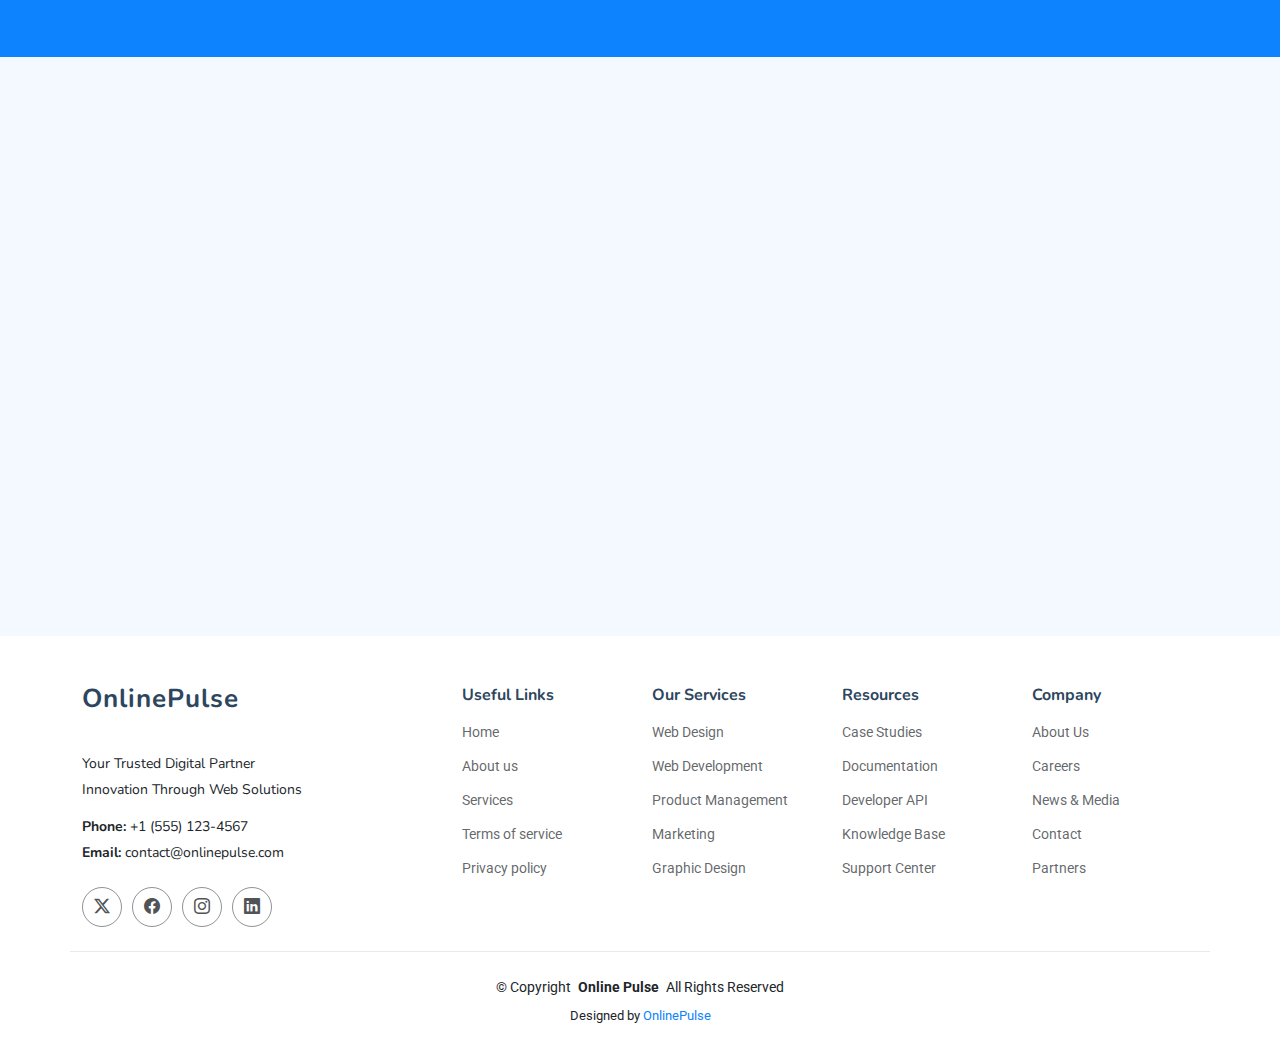
==== commit 5e627dd9: "initial commit" ====
--- a/index.html
+++ b/index.html
@@ -89,15 +89,15 @@
 
           <div class="col-lg-6">
             <div class="hero-image" data-aos="zoom-out" data-aos-delay="300">
-              <img src="assets/img/illustration-1.webp" alt="Hero Image" class="img-fluid">
+              <img src="assets/img/illustration-1.webp" alt="Hero Image" class="img-fluid" draggable="false">
 
               <div class="customers-badge">
                 <div class="customer-avatars">
-                  <img src="assets/img/avatar-1.webp" alt="Customer 1" class="avatar">
-                  <img src="assets/img/avatar-2.webp" alt="Customer 2" class="avatar">
-                  <img src="assets/img/avatar-3.webp" alt="Customer 3" class="avatar">
-                  <img src="assets/img/avatar-4.webp" alt="Customer 4" class="avatar">
-                  <img src="assets/img/avatar-5.webp" alt="Customer 5" class="avatar">
+                  <img src="assets/img/avatar-1.webp" alt="Customer 1" class="avatar" draggable="false">
+                  <img src="assets/img/avatar-2.webp" alt="Customer 2" class="avatar" draggable="false">
+                  <img src="assets/img/avatar-3.webp" alt="Customer 3" class="avatar" draggable="false">
+                  <img src="assets/img/avatar-4.webp" alt="Customer 4" class="avatar" draggable="false">
+                  <img src="assets/img/avatar-5.webp" alt="Customer 5" class="avatar" draggable="false">
                   <span class="avatar more">12+</span>
                 </div>
                 <p class="mb-0 mt-2">12,000+ satisfied clients trust OnlinePulse for their digital success</p>
@@ -190,7 +190,7 @@
               <div class="row gy-4">
                 <div class="col-lg-5">
                   <div class="profile d-flex align-items-center gap-3">
-                    <img src="assets/img/avatar-1.webp" alt="CEO Profile" class="profile-image">
+                    <img src="assets/img/avatar-1.webp" alt="CEO Profile" class="profile-image" draggable="false">
                     <div>
                       <h4 class="profile-name">John Doe</h4>
                       <p class="profile-position">CEO &amp; Founder</p>
@@ -213,8 +213,8 @@
           <div class="col-xl-6" data-aos="fade-up" data-aos-delay="300">
             <div class="image-wrapper">
               <div class="images position-relative" data-aos="zoom-out" data-aos-delay="400">
-                <img src="assets/img/about-5.webp" alt="Business Meeting" class="img-fluid main-image rounded-4">
-                <img src="assets/img/about-2.webp" alt="Team Discussion" class="img-fluid small-image rounded-4">
+                <img src="assets/img/about-5.webp" alt="Business Meeting" class="img-fluid main-image rounded-4" draggable="false">
+                <img src="assets/img/about-2.webp" alt="Team Discussion" class="img-fluid small-image rounded-4" draggable="false">
               </div>
               <div class="experience-badge floating">
                 <h3>15+ <span>Years</span></h3>
@@ -281,7 +281,7 @@
                 </ul>
               </div>
               <div class="col-lg-6 order-1 order-lg-2 text-center">
-                <img src="assets/img/features-illustration-1.webp" alt="" class="img-fluid">
+                <img src="assets/img/features-illustration-1.webp" alt="" class="img-fluid" draggable="false">
               </div>
             </div>
           </div><!-- End tab content item -->
@@ -425,7 +425,7 @@
 
           <div class="col-lg-4" data-aos="zoom-in" data-aos-delay="200">
             <div class="phone-mockup text-center">
-              <img src="assets/img/phone-app-screen.webp" alt="Phone Mockup" class="img-fluid">
+              <img src="assets/img/phone-app-screen.webp" alt="Phone Mockup" class="img-fluid" draggable="false">
             </div>
           </div><!-- End Phone Mockup -->
 
@@ -601,7 +601,7 @@
 
           <div class="col-lg-6" data-aos="fade-up" data-aos-delay="100">
             <div class="testimonial-item">
-              <img src="assets/img/testimonials/testimonials-1.jpg" class="testimonial-img" alt="">
+              <img src="assets/img/testimonials/testimonials-1.jpg" class="testimonial-img" alt="" draggable="false">
               <h3>Michael Johnson</h3>
               <h4>CEO, TechStart Solutions</h4>
               <div class="stars">
@@ -617,7 +617,7 @@
 
           <div class="col-lg-6" data-aos="fade-up" data-aos-delay="200">
             <div class="testimonial-item">
-              <img src="assets/img/testimonials/testimonials-2.jpg" class="testimonial-img" alt="">
+              <img src="assets/img/testimonials/testimonials-2.jpg" class="testimonial-img" alt="" draggable="false">
               <h3>Sarah Chen</h3>
               <h4>Marketing Director, GrowthWise</h4>
               <div class="stars">
@@ -632,7 +632,7 @@
 
           <div class="col-lg-6" data-aos="fade-up" data-aos-delay="300">
             <div class="testimonial-item">
-              <img src="assets/img/testimonials/testimonials-3.jpg" class="testimonial-img" alt="">
+              <img src="assets/img/testimonials/testimonials-3.jpg" class="testimonial-img" alt="" draggable="false">
               <h3>David Thompson</h3>
               <h4>E-commerce Director, RetailPlus</h4>
               <div class="stars">
@@ -648,7 +648,7 @@
 
           <div class="col-lg-6" data-aos="fade-up" data-aos-delay="400">
             <div class="testimonial-item">
-              <img src="assets/img/testimonials/testimonials-4.jpg" class="testimonial-img" alt="">
+              <img src="assets/img/testimonials/testimonials-4.jpg" class="testimonial-img" alt="" draggable="false">
               <h3>Matt Brandon</h3>
               <h4>Freelancer</h4>
               <div class="stars">
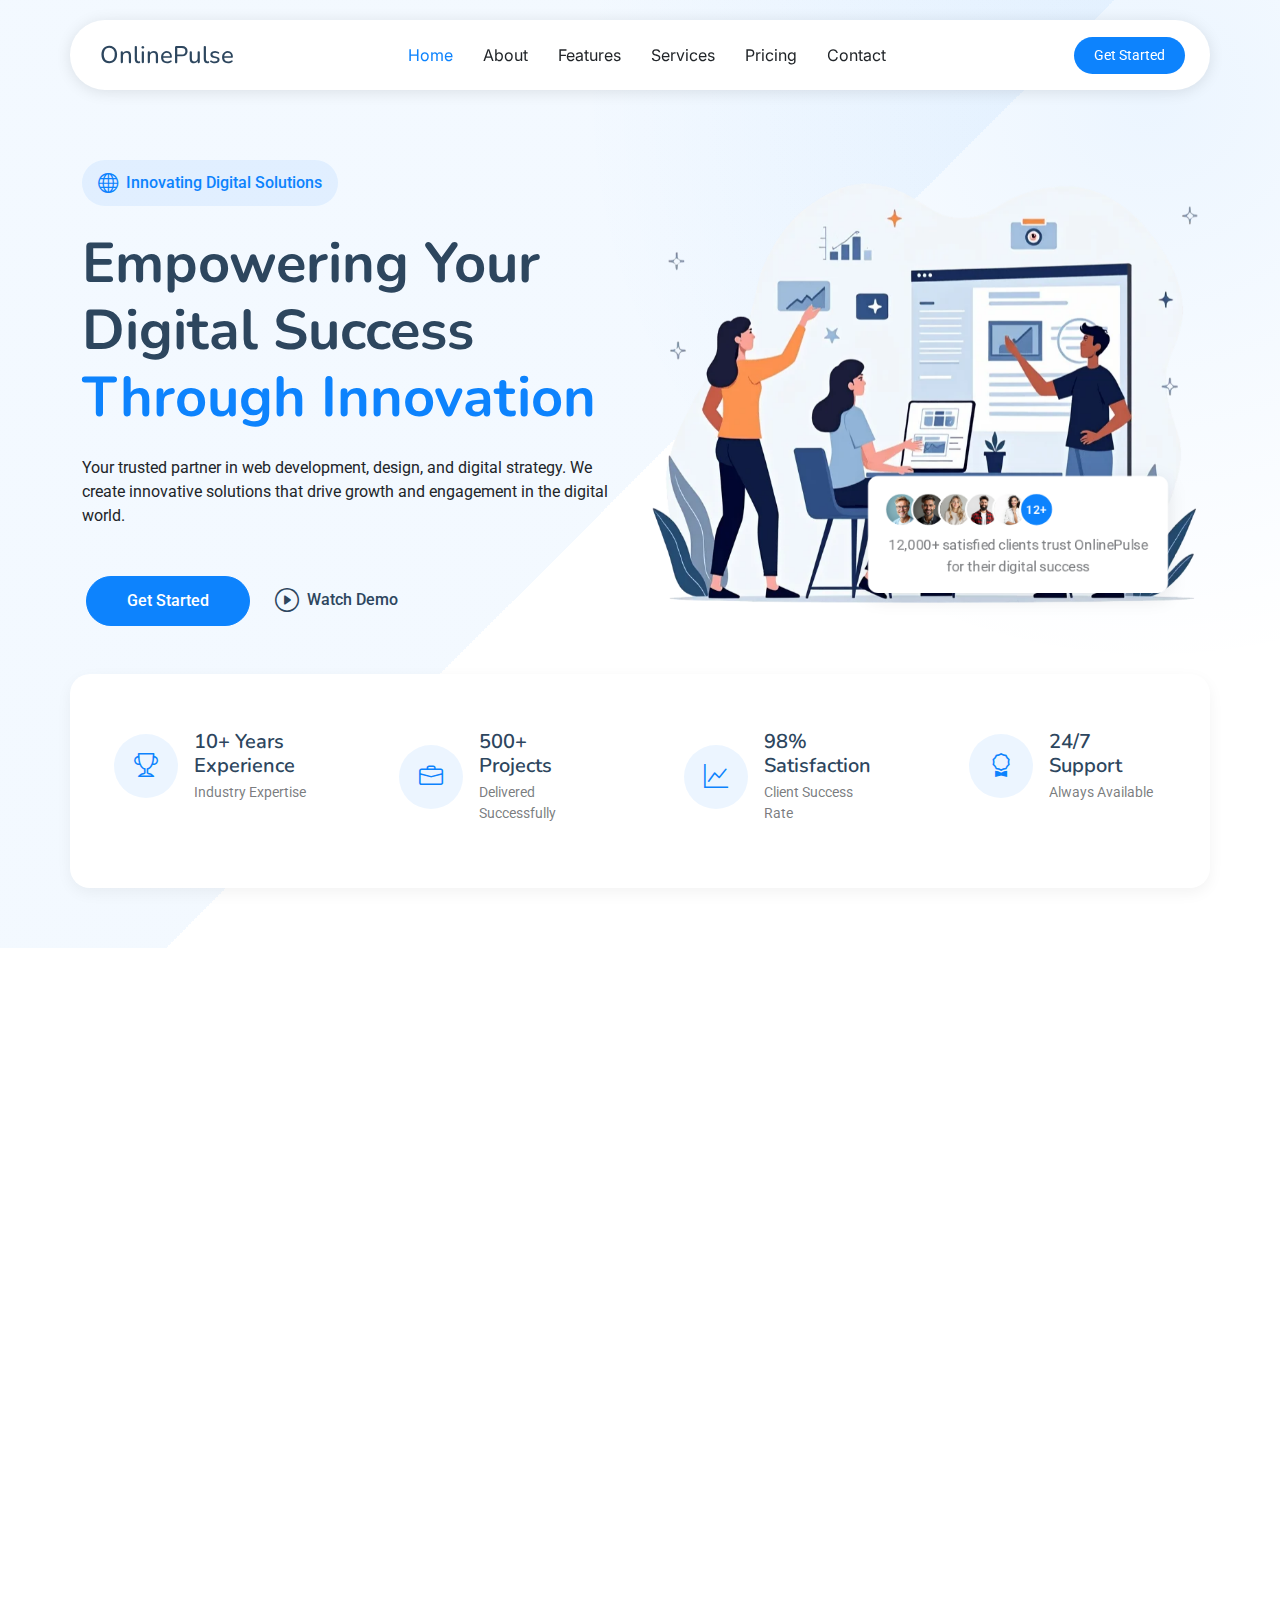
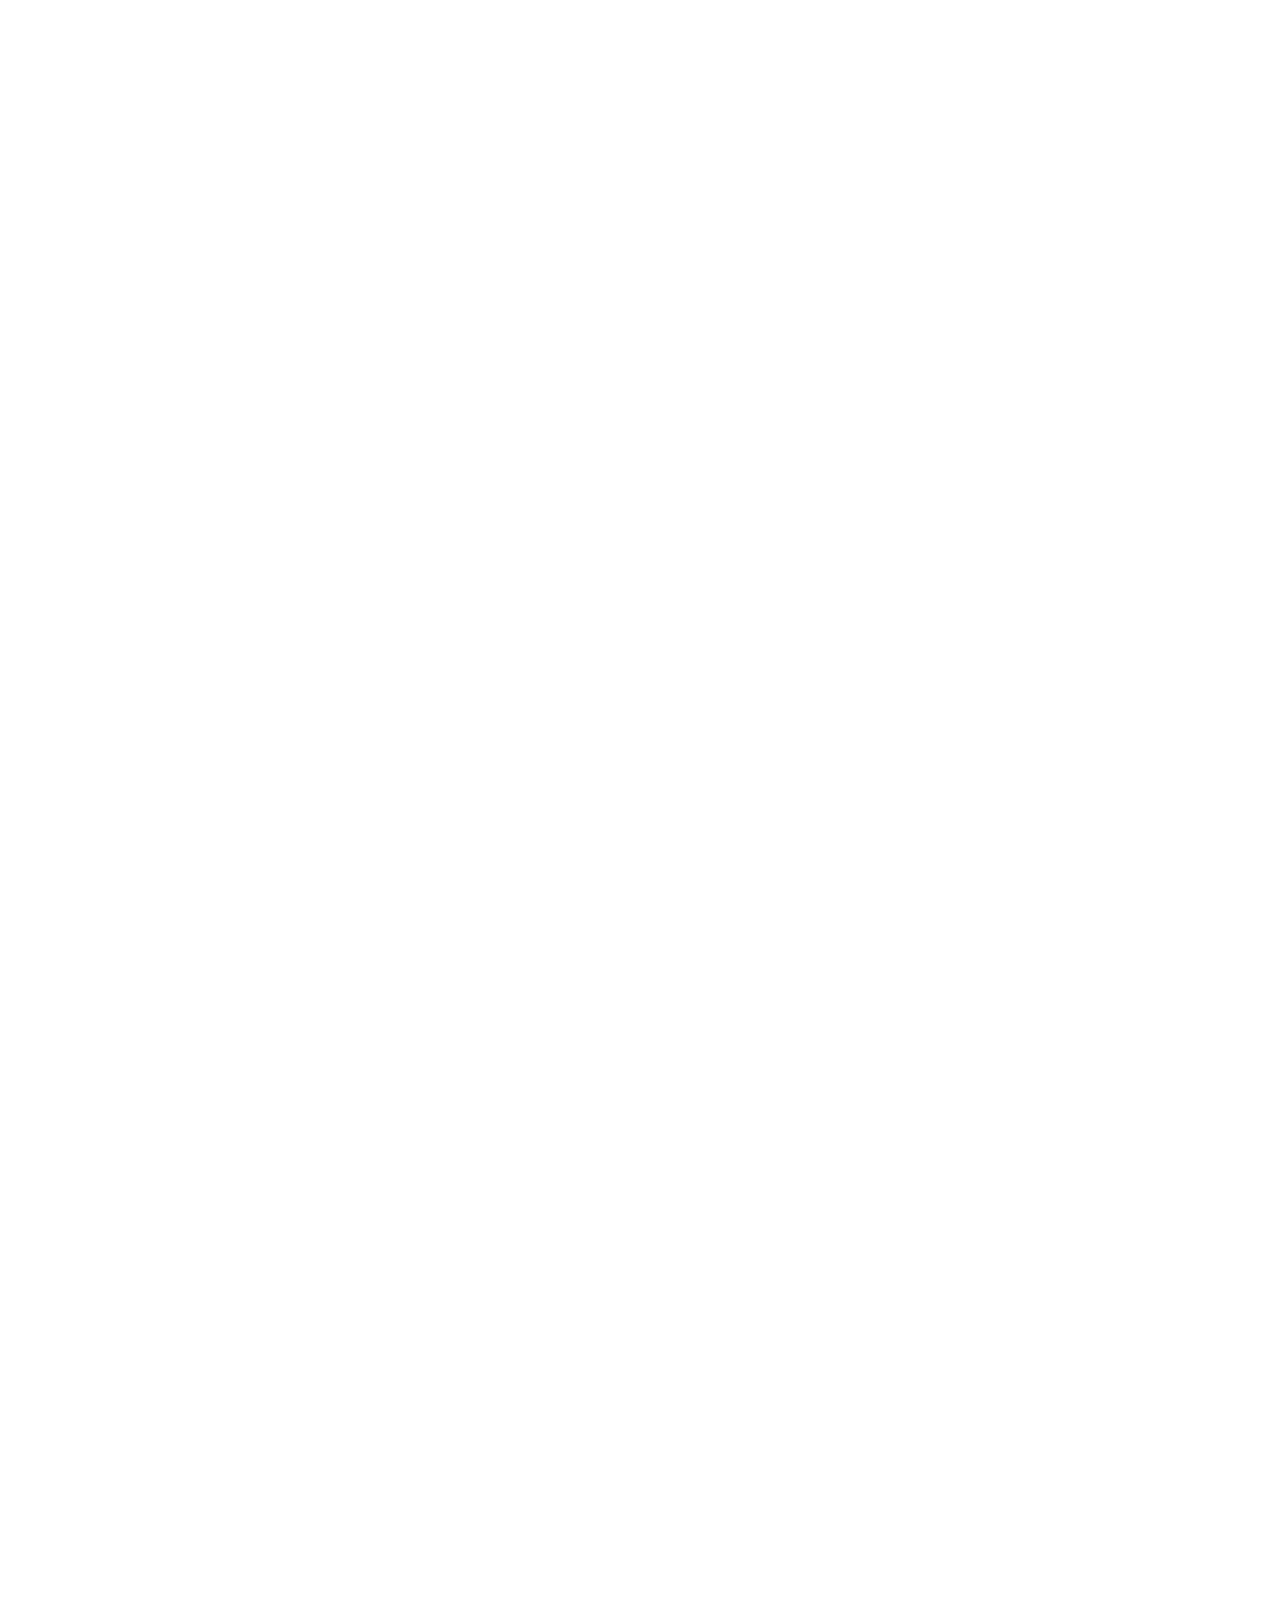
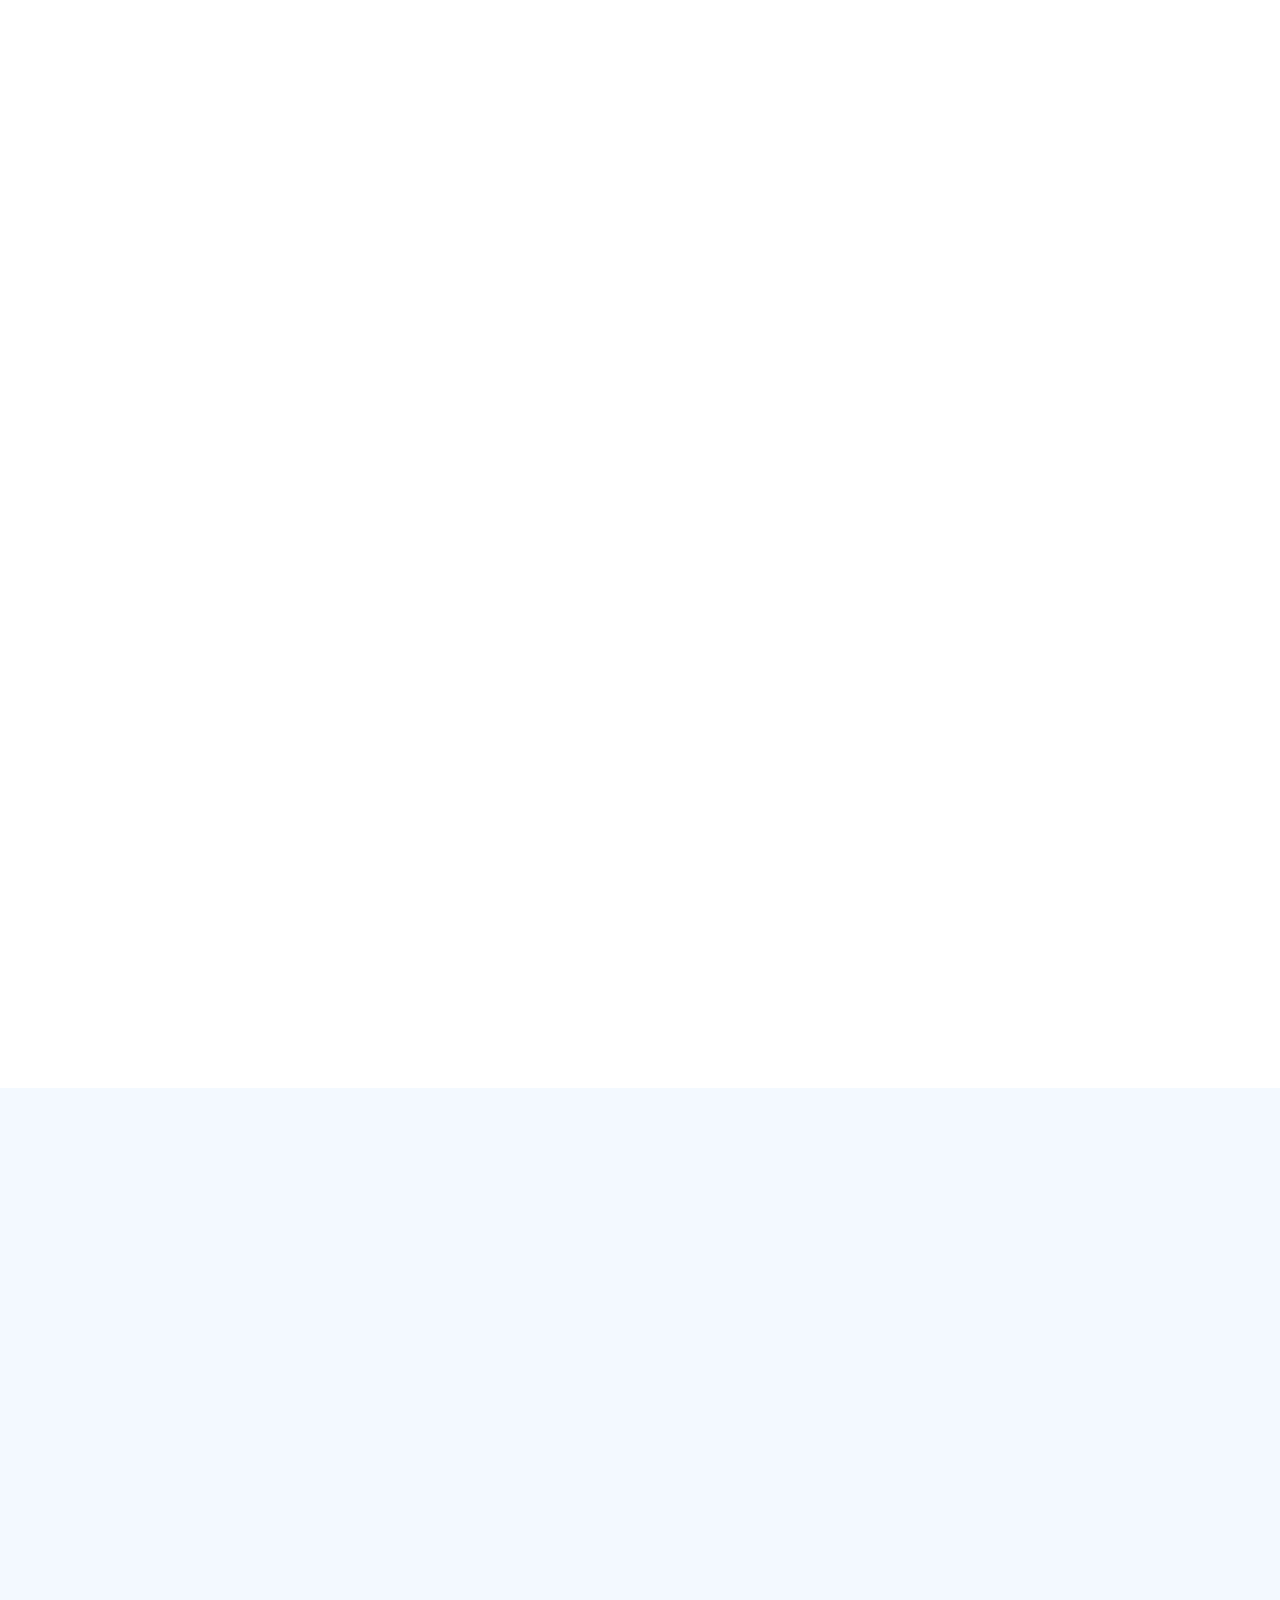
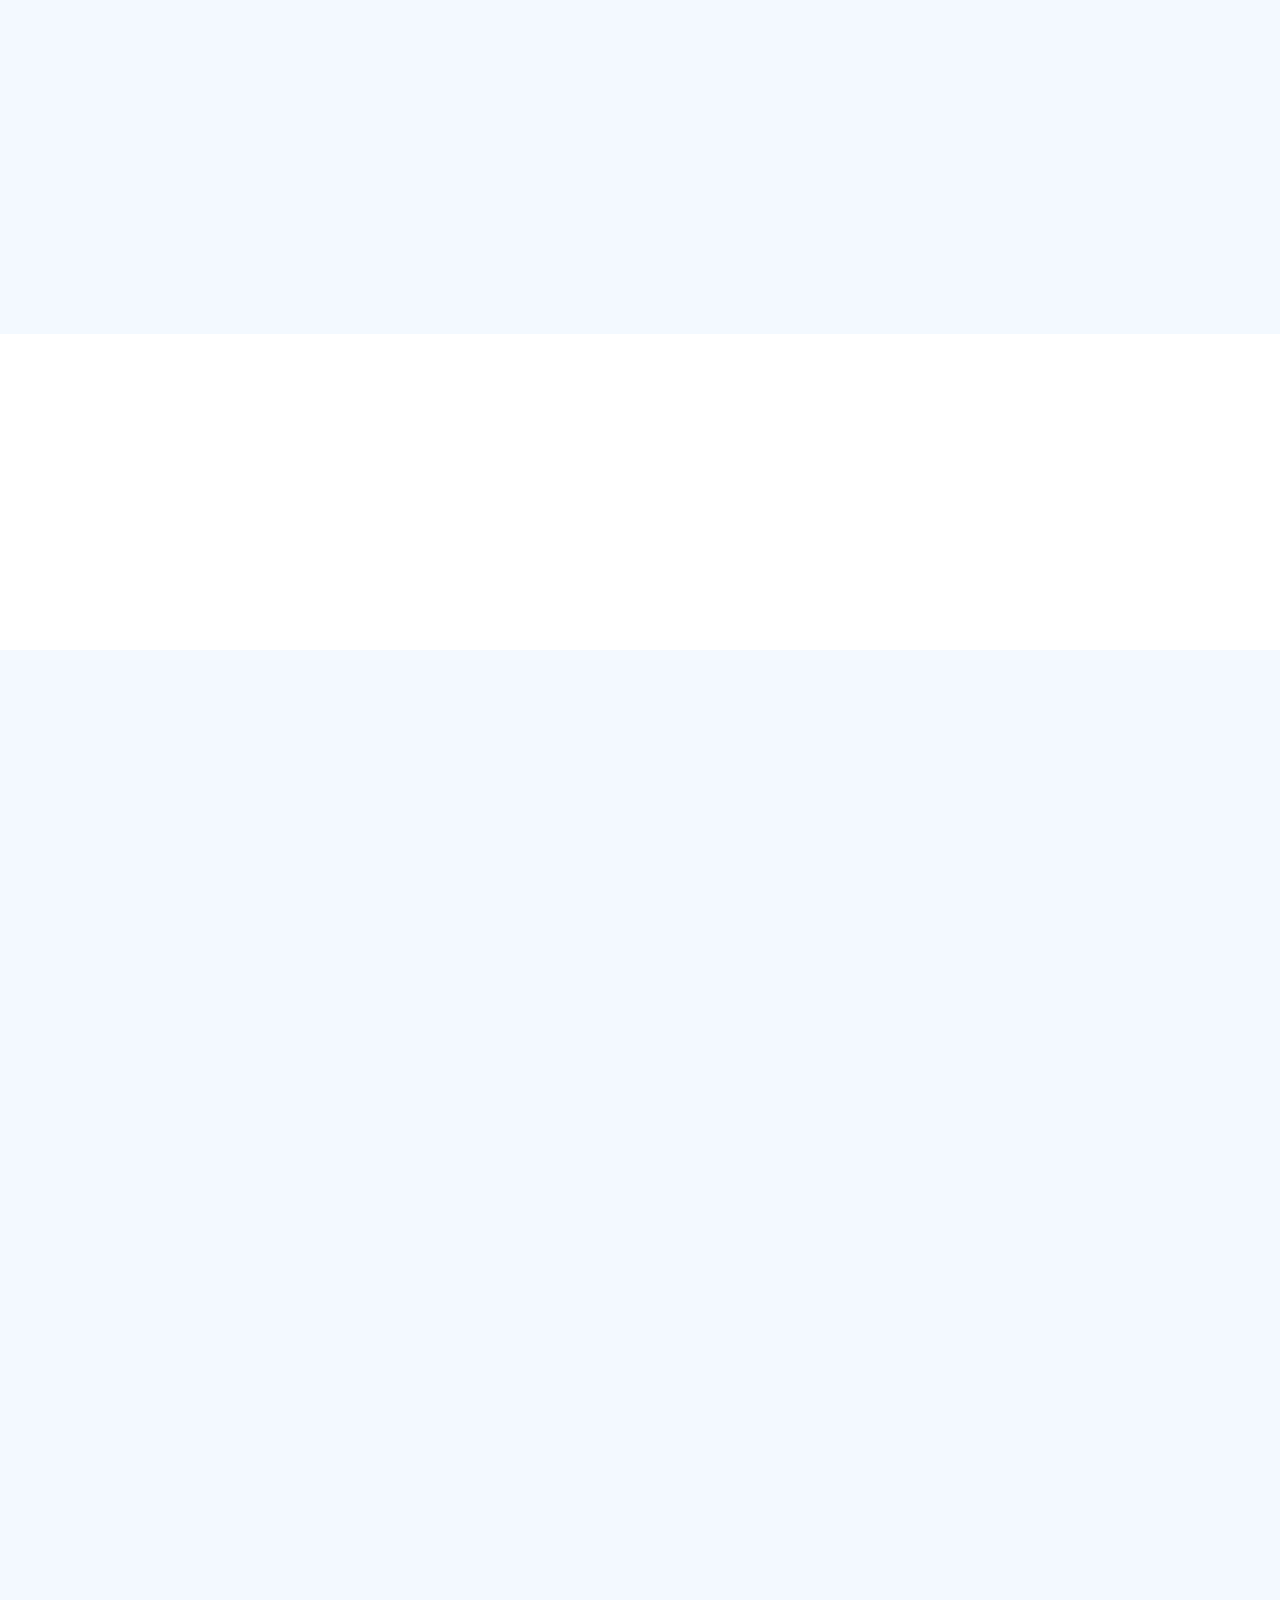
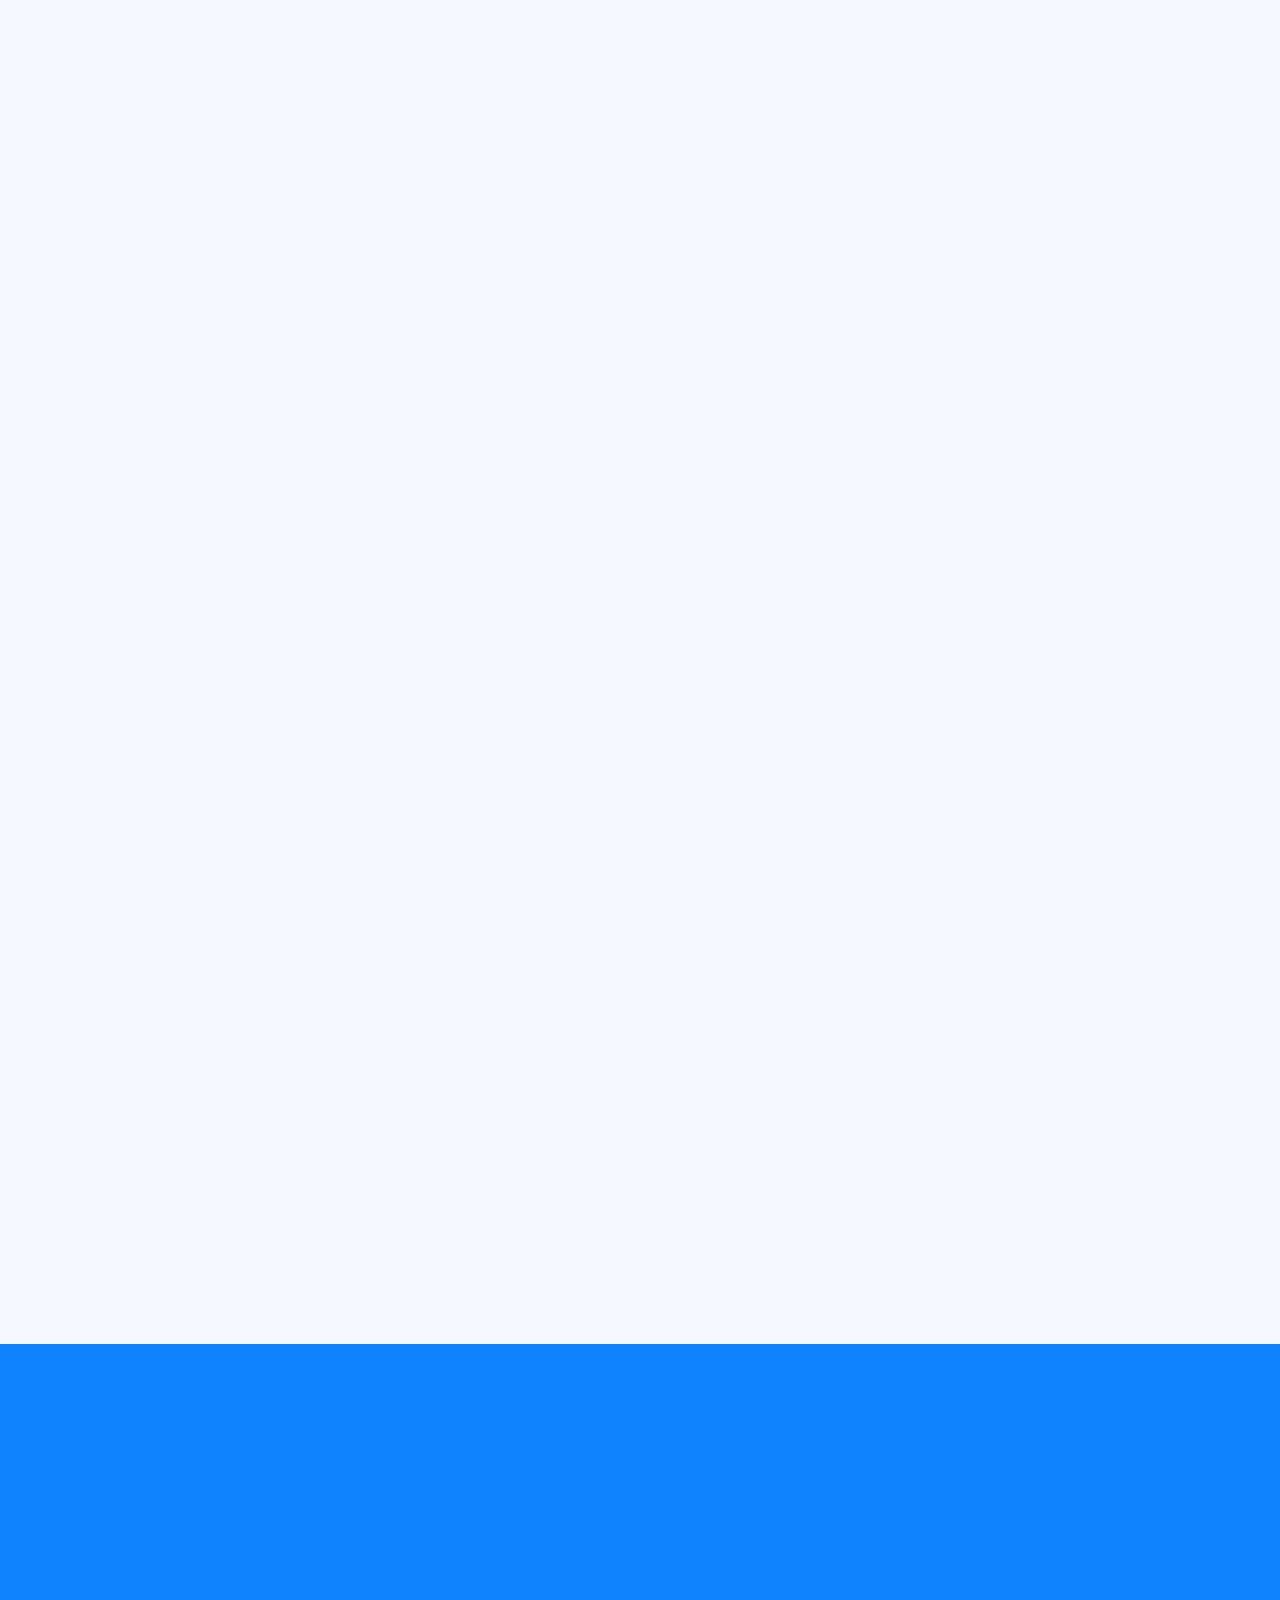
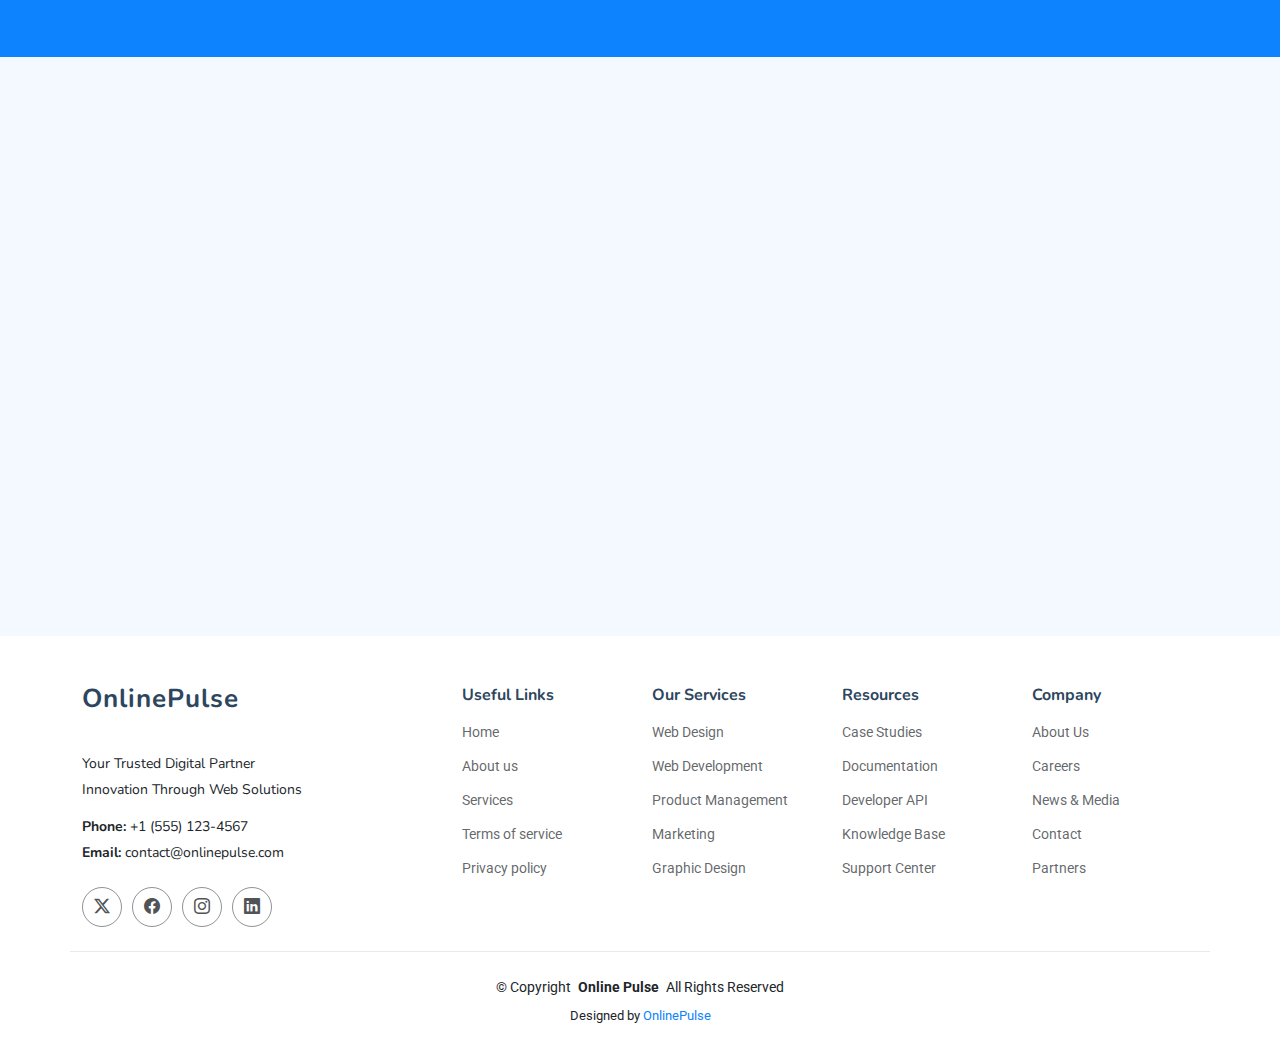
==== commit eb5bb474: "initial commit" ====
--- a/index.html
+++ b/index.html
@@ -26,6 +26,30 @@
 
   <!-- Main CSS File -->
   <link href="assets/css/main.css" rel="stylesheet">
+
+  <!-- Meta tags for SEO -->
+  <meta charset="UTF-8">
+  <meta name="viewport" content="width=device-width, initial-scale=1.0">
+  <meta name="description" content="OnlinePulse provides professional web development, design, and digital strategy services. Transform your online presence with our innovative solutions.">
+  <meta name="keywords" content="web development, web design, digital strategy, responsive design, SEO, online marketing, custom websites, UI/UX design" />
+  <meta name="author" content="OnlinePulse">
+  
+  <!-- Open Graph / Social Media Meta Tags -->
+  <meta property="og:title" content="OnlinePulse - Empowering Your Digital Success">
+  <meta property="og:description" content="OnlinePulse provides professional web development, design, and digital strategy services. Transform your online presence with our innovative solutions.">
+  <meta property="og:image" content="path/to/image.jpg">
+  <meta property="og:url" content="https://online-pulse.netlify.app/">
+  
+  <!-- Twitter Card Meta Tags -->
+  <meta name="twitter:card" content="summary_large_image">
+  <meta name="twitter:title" content="OnlinePulse - Empowering Your Digital Success">
+  <meta name="twitter:description" content="OnlinePulse provides professional web development, design, and digital strategy services. Transform your online presence with our innovative solutions.">
+  <meta name="twitter:image" content="path/to/image.jpg">
+  
+  <title>OnlinePulse - Empowering Your Digital Success</title>
+  
+  <!-- Canonical URL -->
+  <link rel="canonical" href="https://online-pulse.netlify.app/" />
 
 </head>
 
@@ -1149,15 +1173,15 @@
   <a href="#" id="scroll-top" class="scroll-top d-flex align-items-center justify-content-center"><i class="bi bi-arrow-up-short"></i></a>
 
   <!-- Vendor JS Files -->
-  <script src="assets/vendor/bootstrap/js/bootstrap.bundle.min.js"></script>
-  <script src="assets/vendor/php-email-form/validate.js"></script>
-  <script src="assets/vendor/aos/aos.js"></script>
-  <script src="assets/vendor/glightbox/js/glightbox.min.js"></script>
-  <script src="assets/vendor/swiper/swiper-bundle.min.js"></script>
-  <script src="assets/vendor/purecounter/purecounter_vanilla.js"></script>
+  <script src="assets/vendor/bootstrap/js/bootstrap.bundle.min.js" defer></script>
+  <script src="assets/vendor/php-email-form/validate.js" defer></script>
+  <script src="assets/vendor/aos/aos.js" defer></script>
+  <script src="assets/vendor/glightbox/js/glightbox.min.js" defer></script>
+  <script src="assets/vendor/swiper/swiper-bundle.min.js" defer></script>
+  <script src="assets/vendor/purecounter/purecounter_vanilla.js" defer></script>
 
   <!-- Main JS File -->
-  <script src="assets/js/main.js"></script>
+  <script src="assets/js/main.js" defer></script>
 
 </body>
 
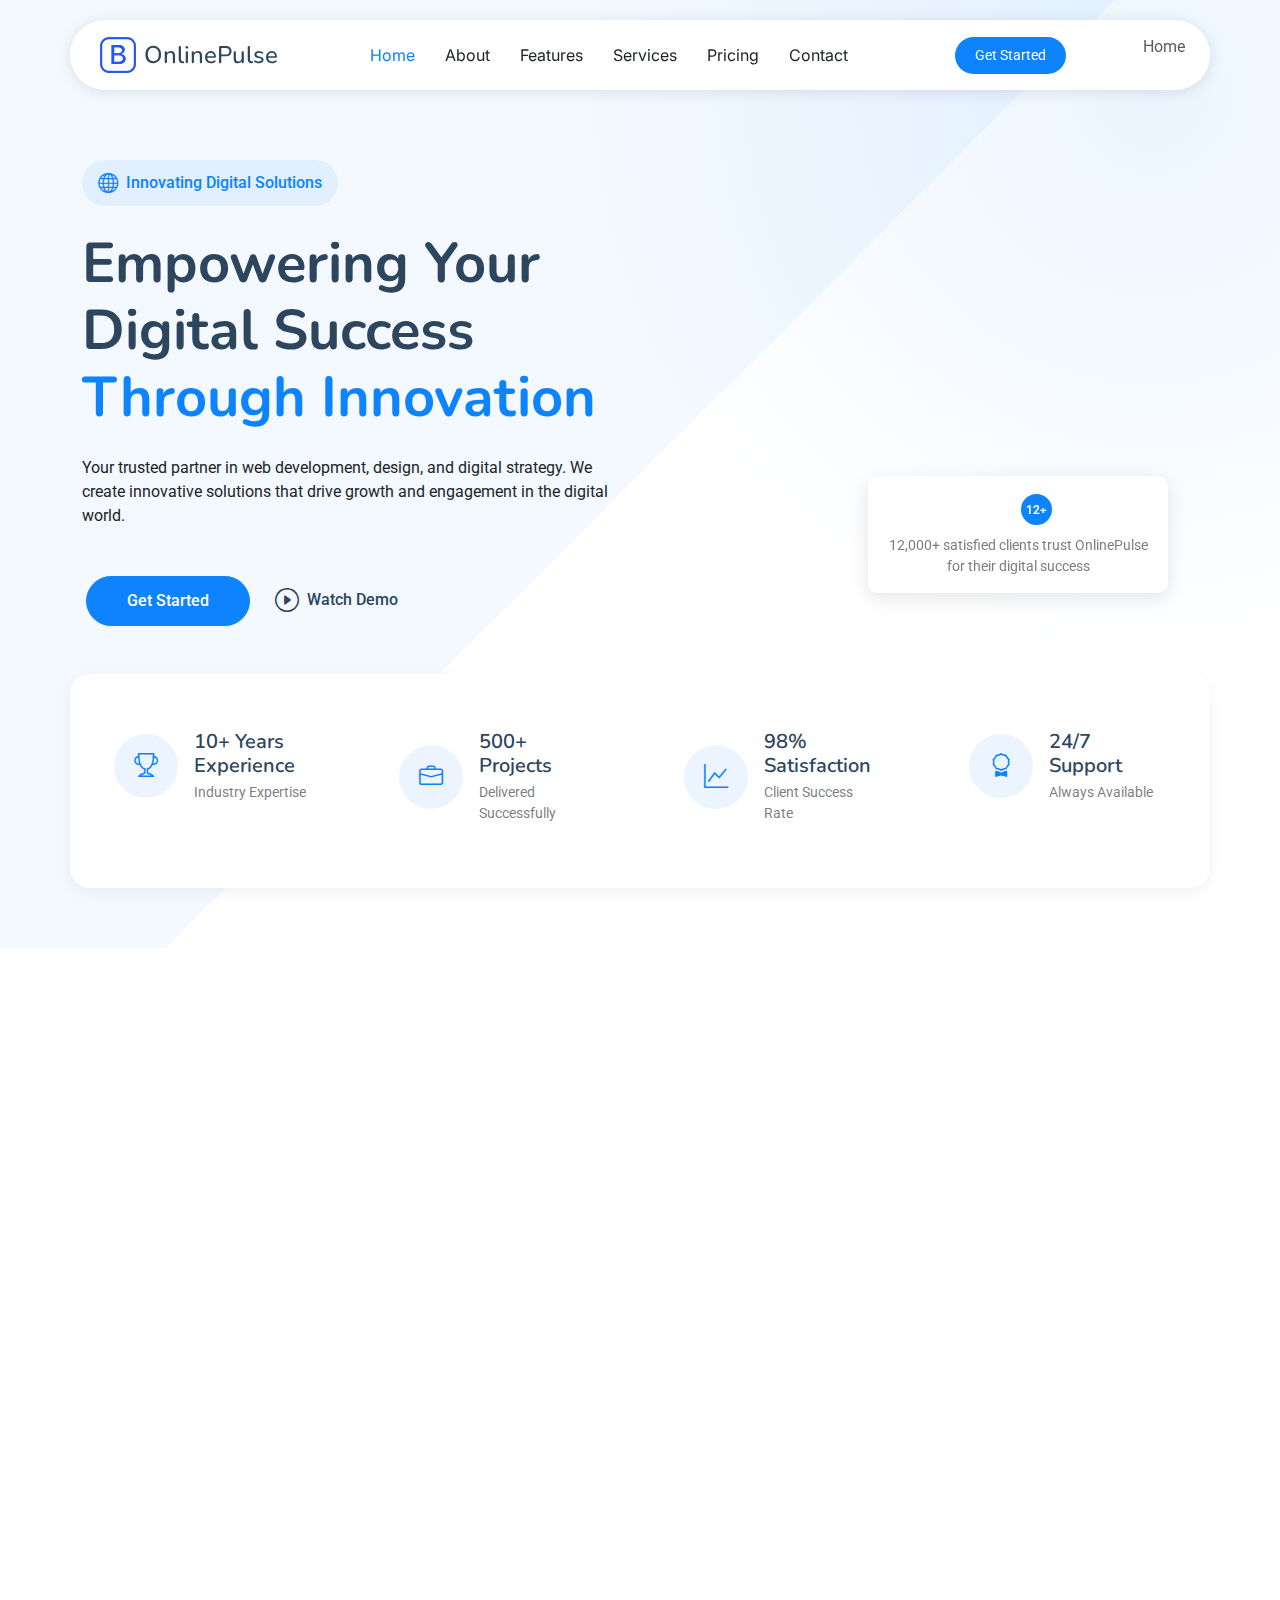
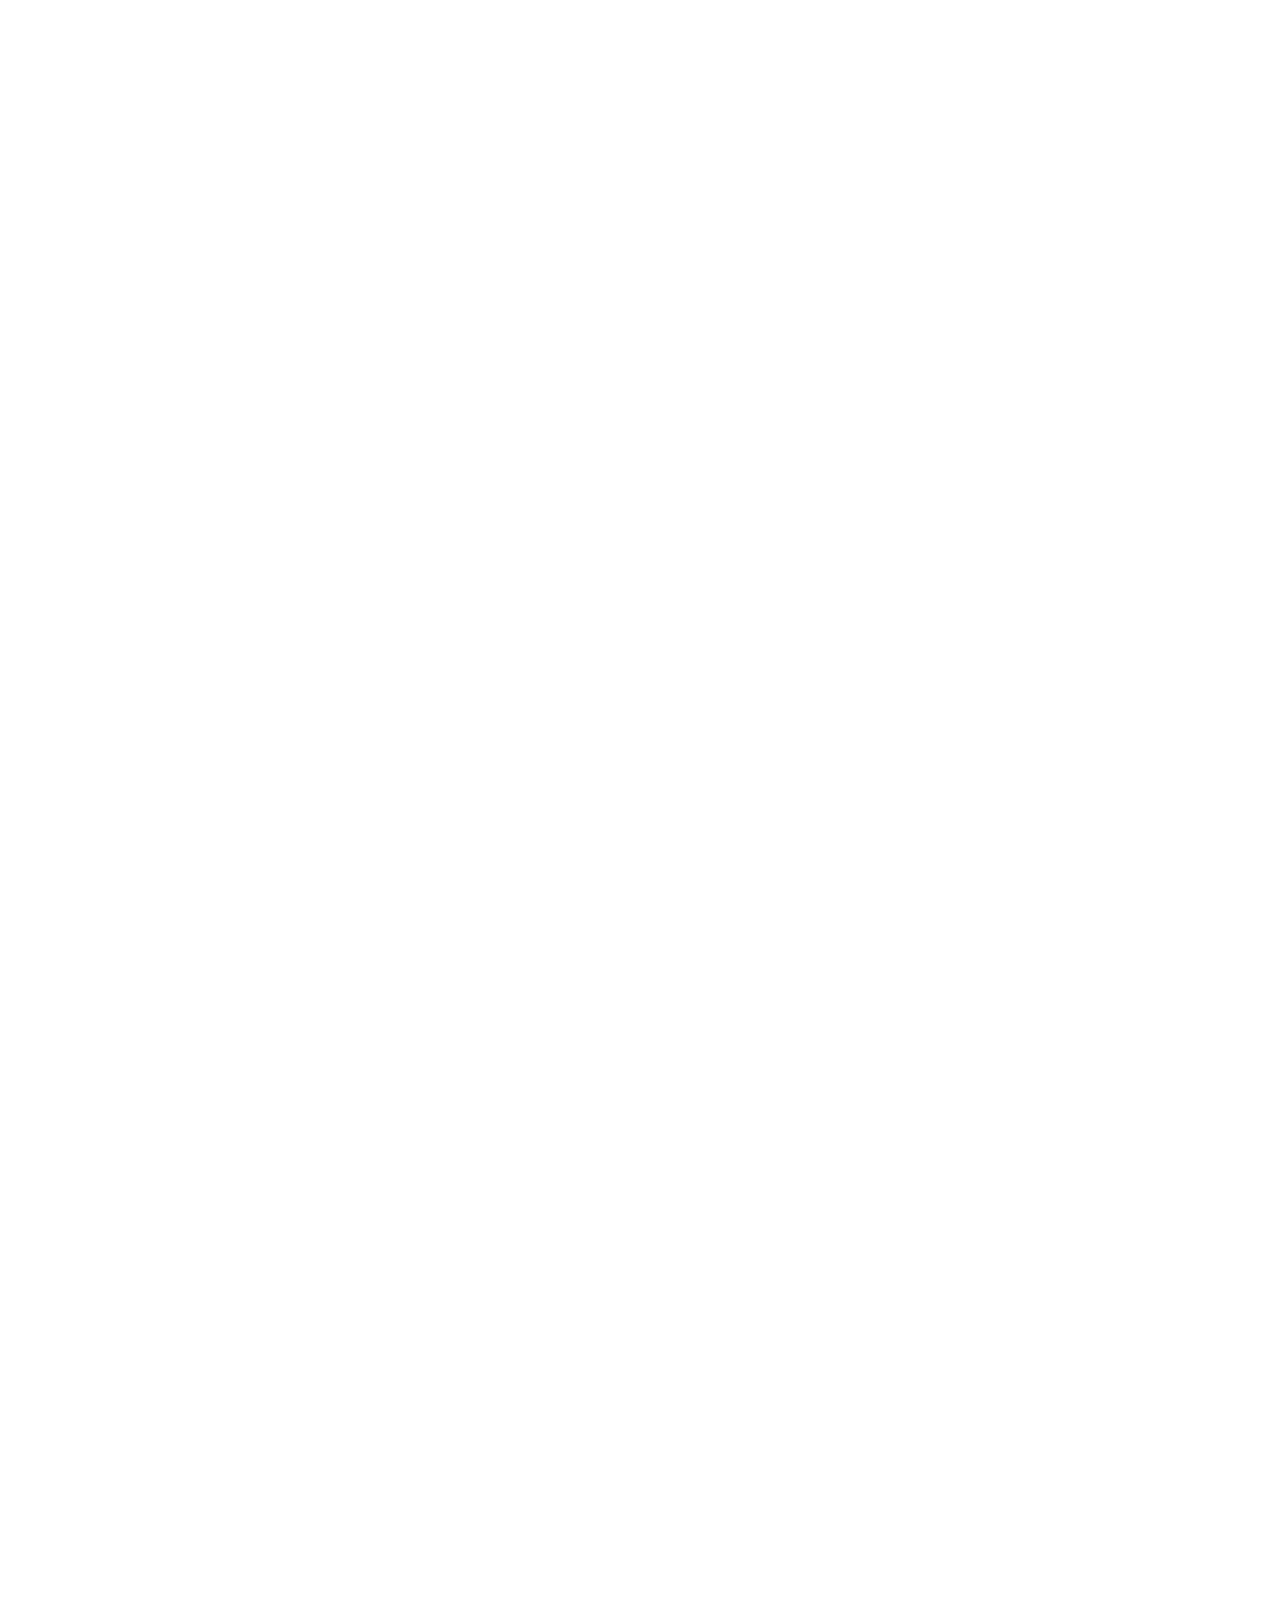
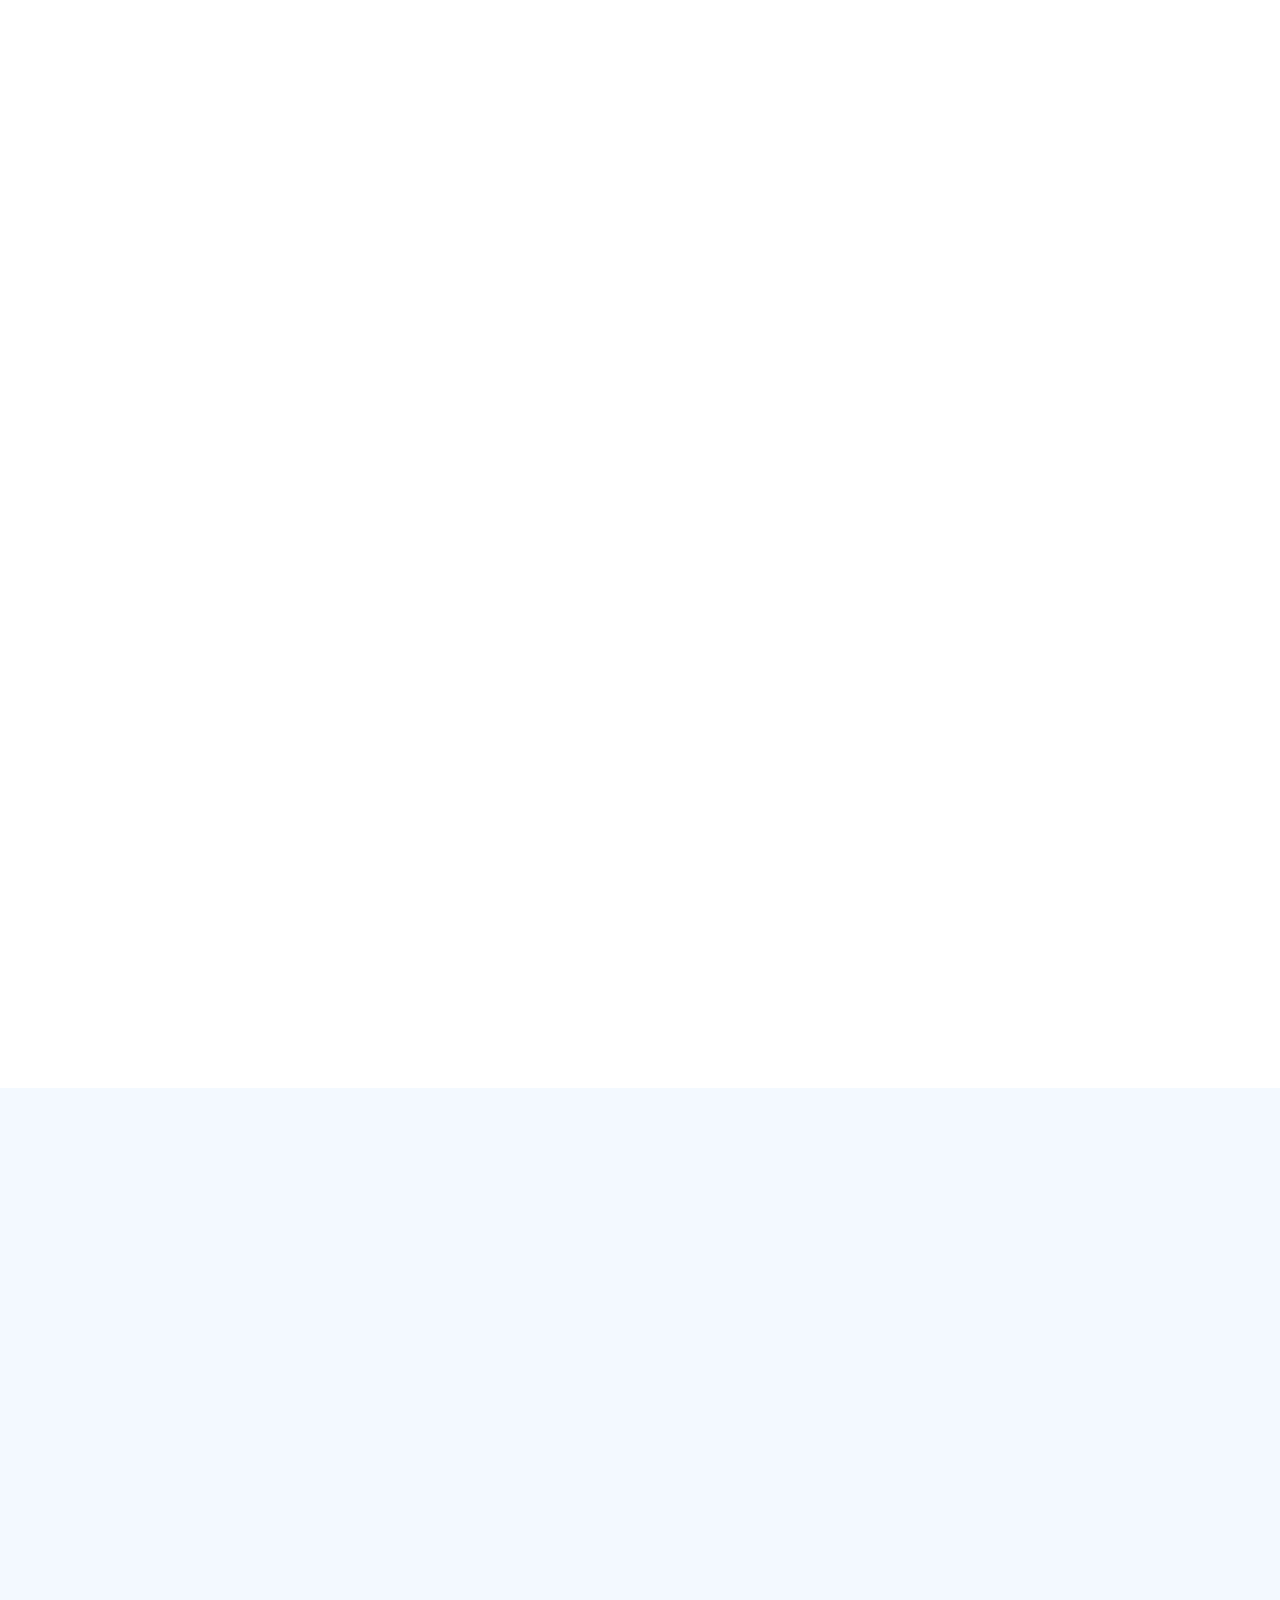
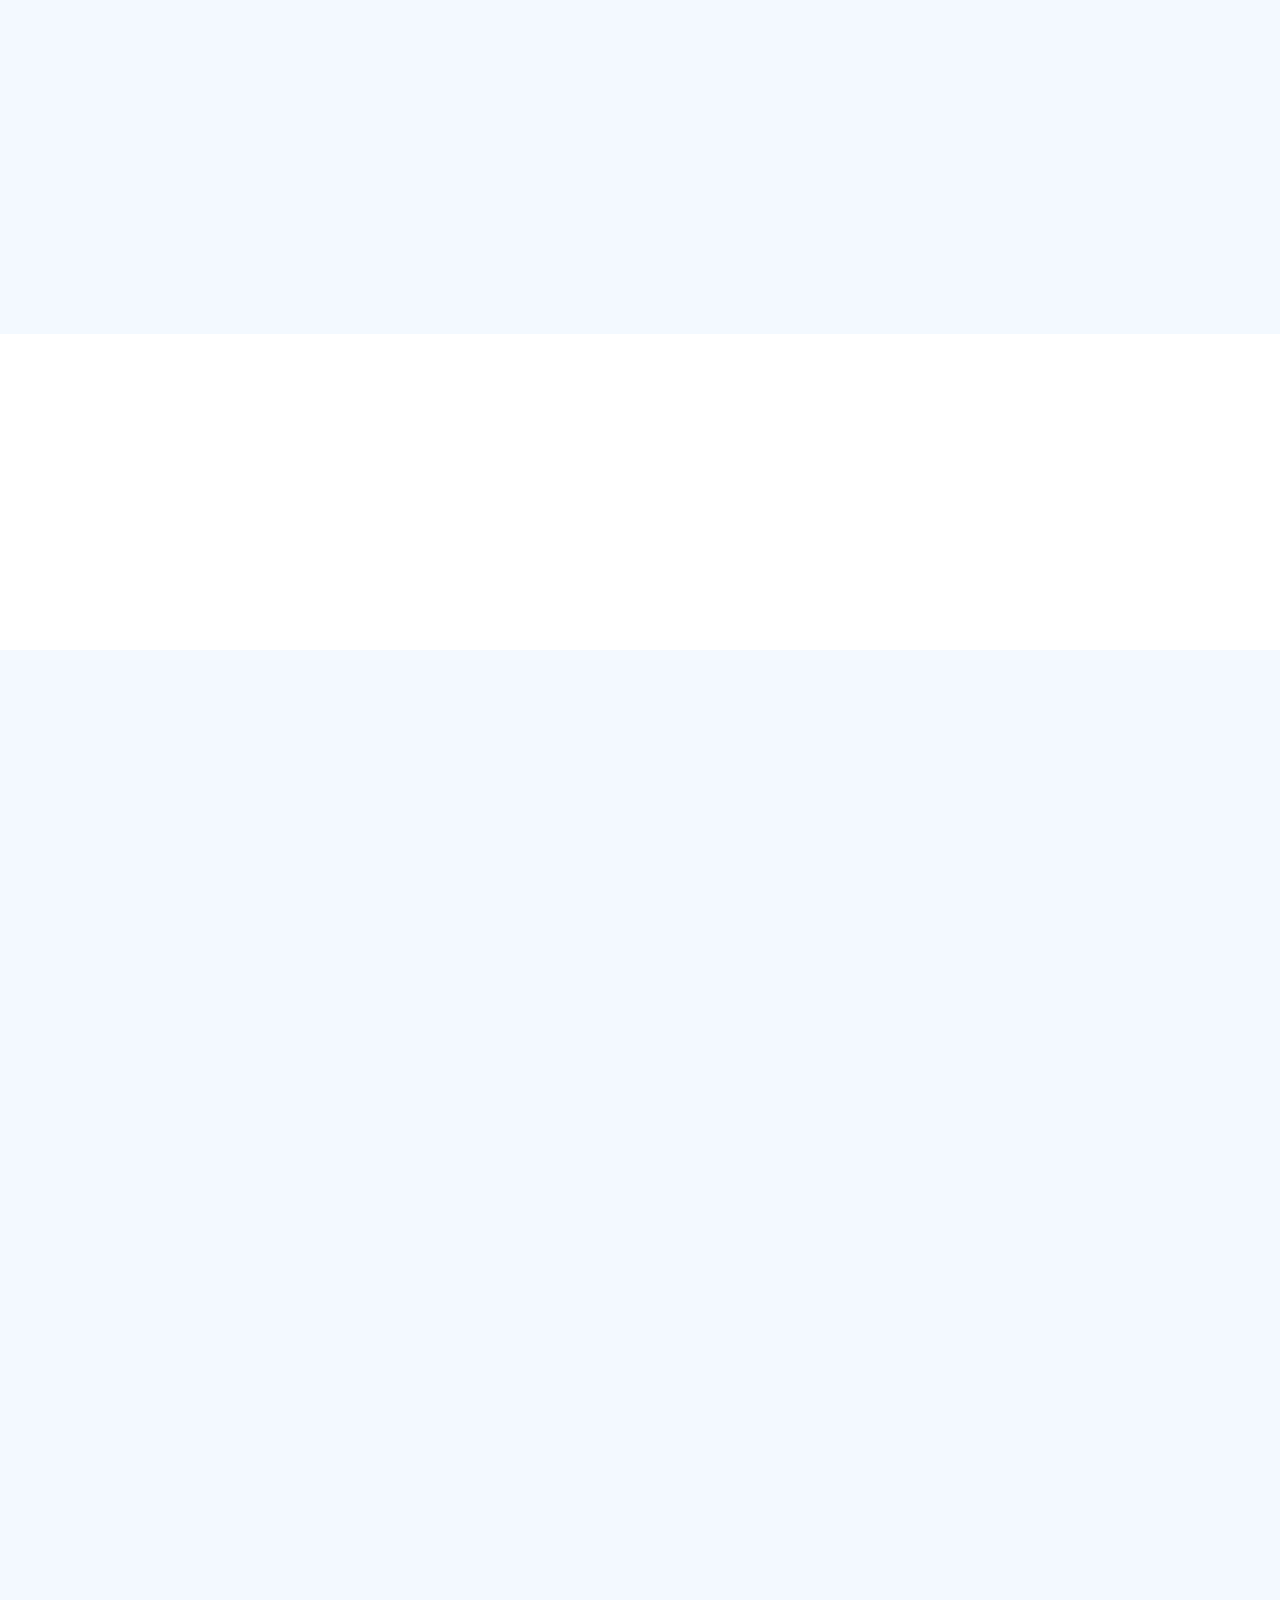
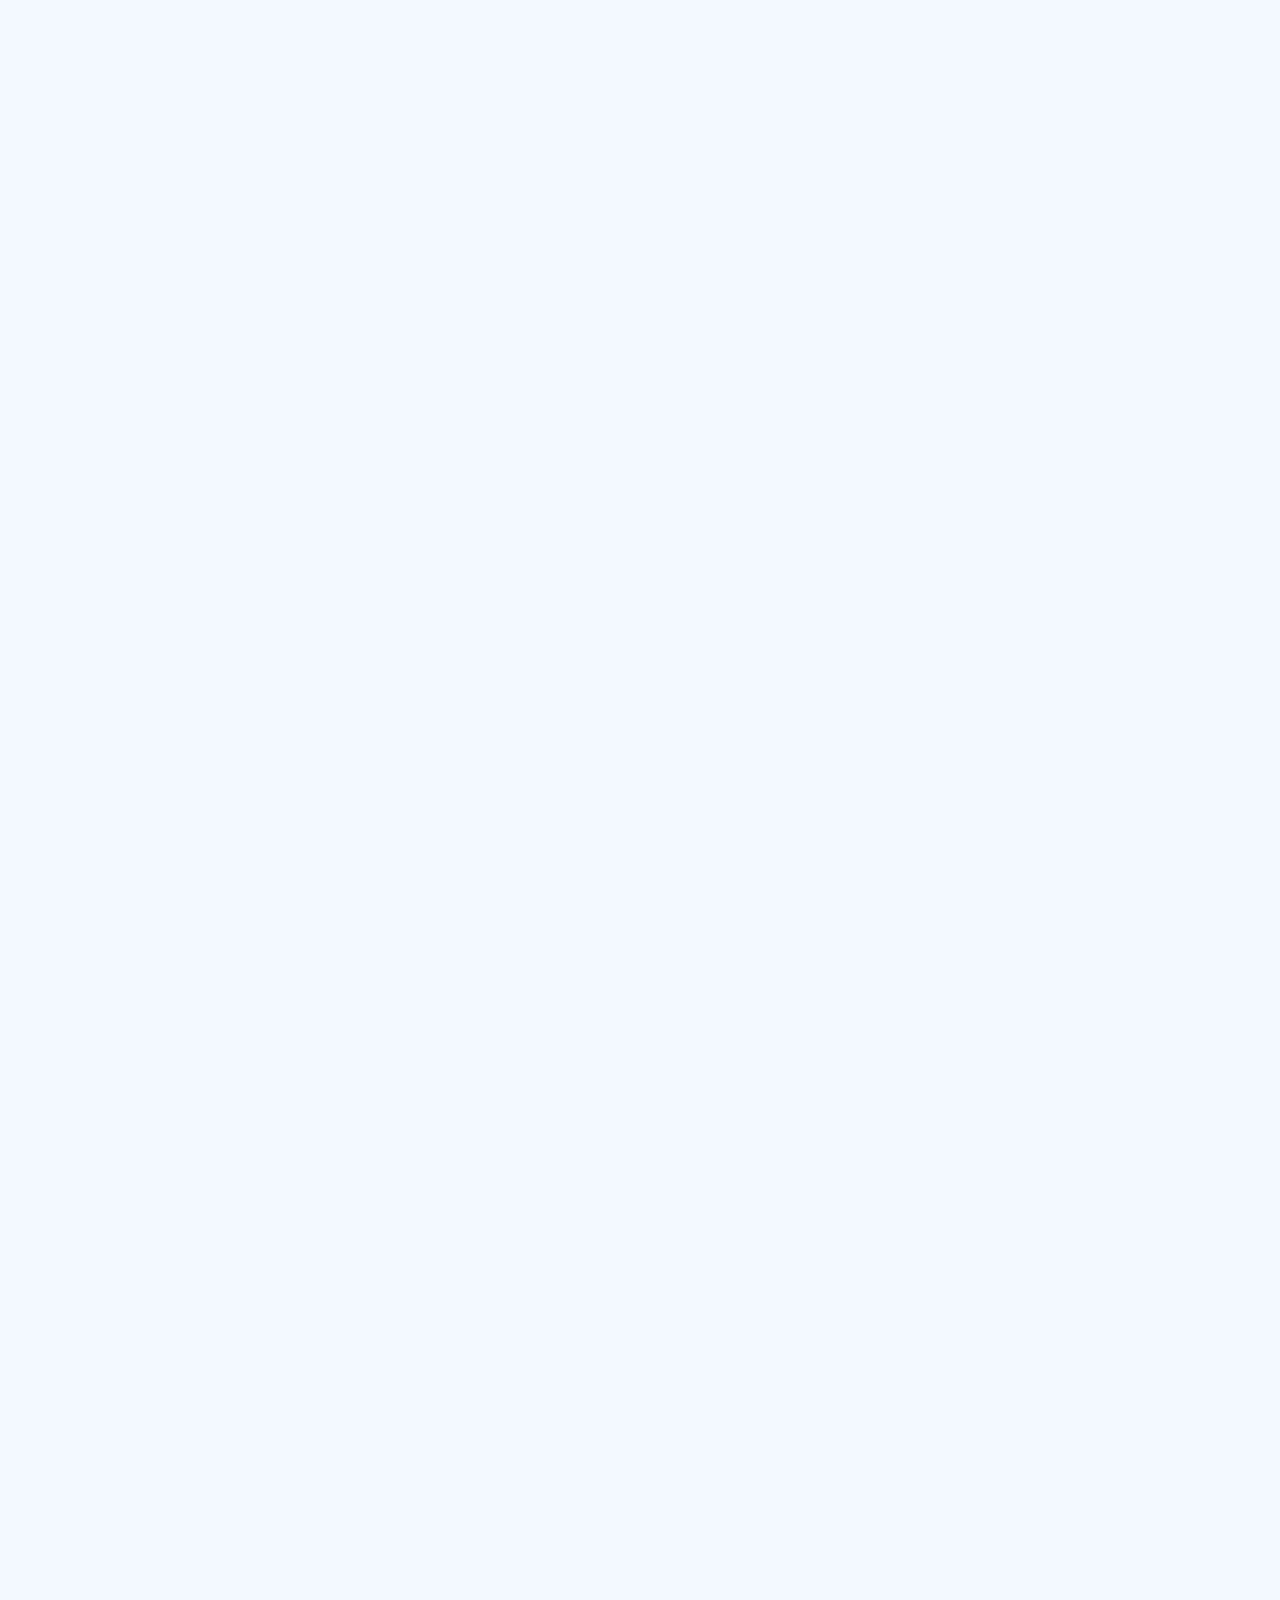
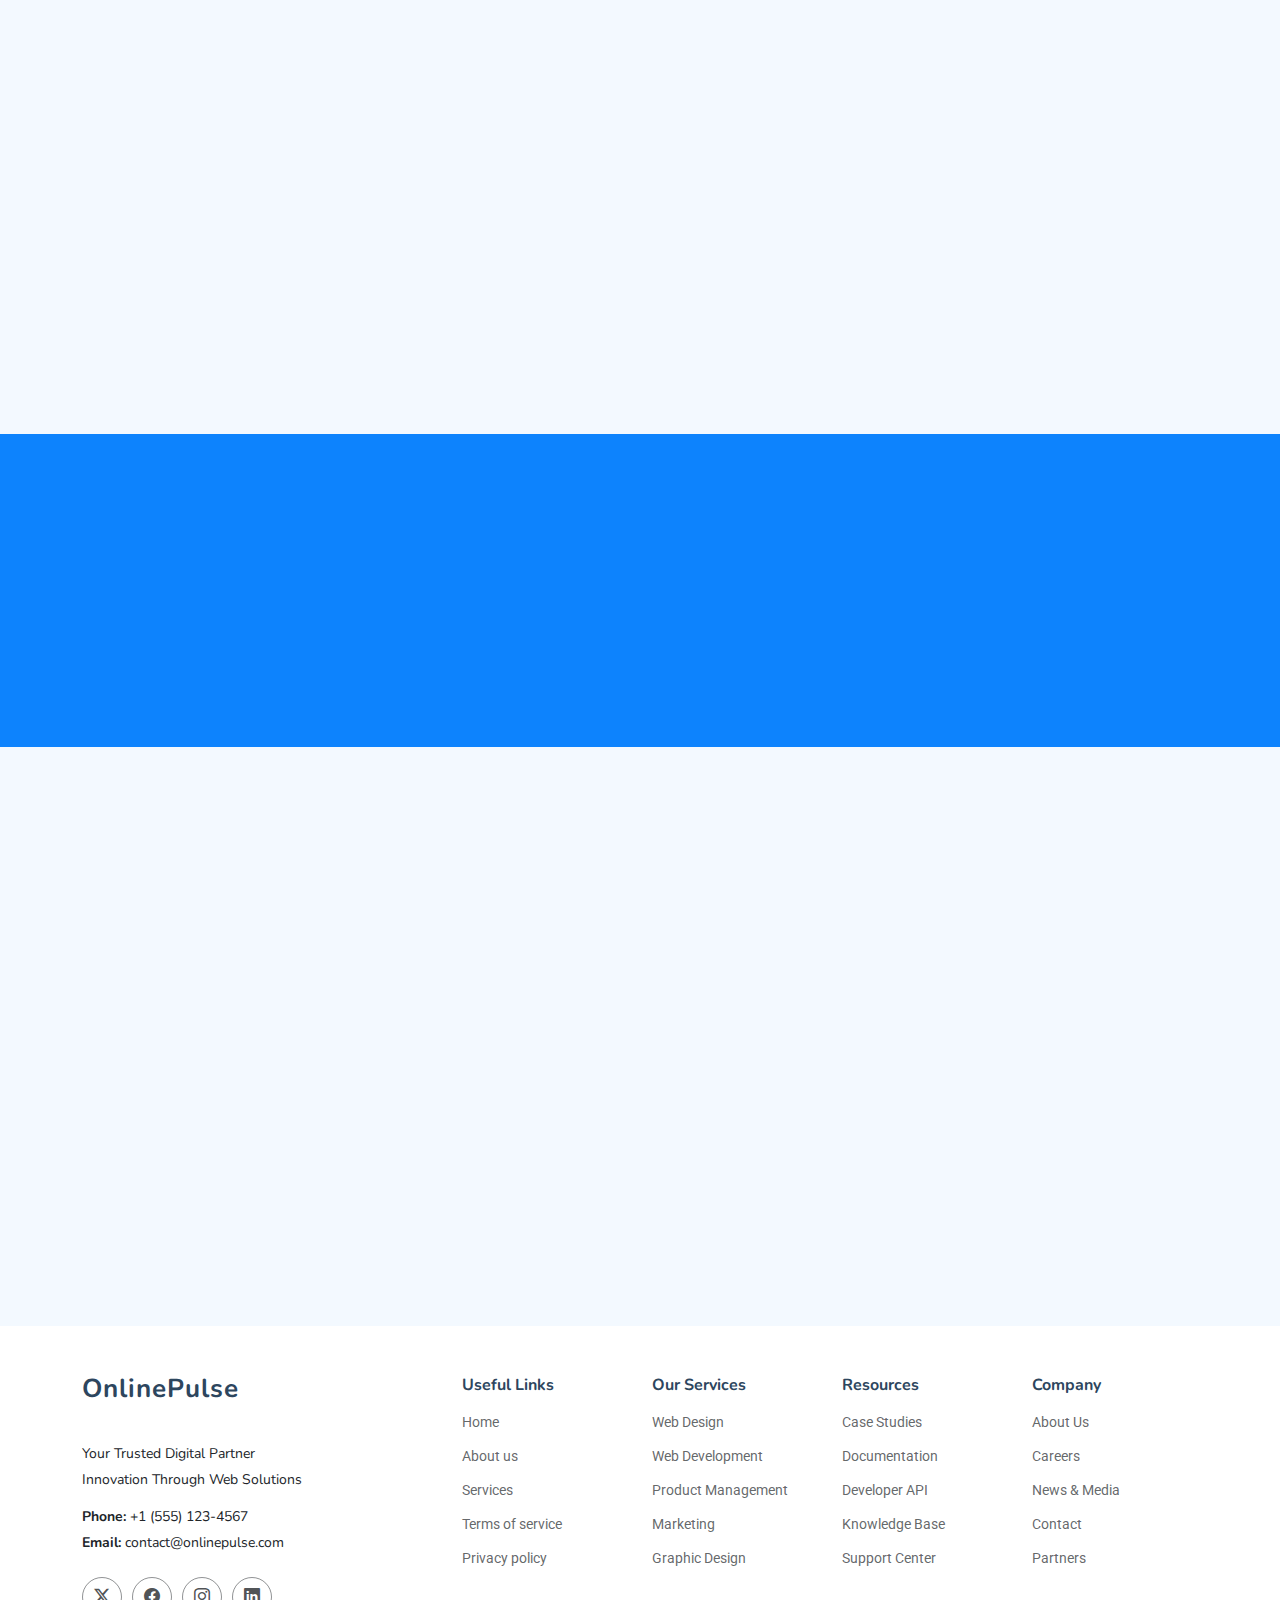
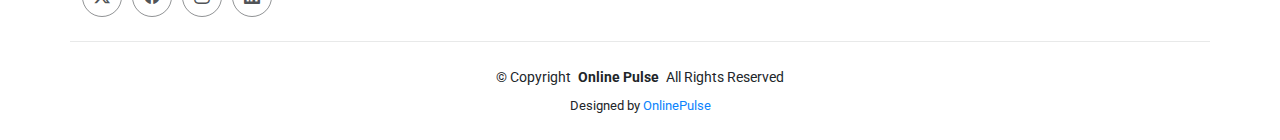
==== commit da021866: "initial commit" ====
--- a/index.html
+++ b/index.html
@@ -26,6 +26,8 @@
 
   <!-- Main CSS File -->
   <link href="assets/css/main.css" rel="stylesheet">
+  <link href="assets/css/pricing-additional.css" rel="stylesheet">
+  <link href="assets/css/performance.css" rel="stylesheet">
 
   <!-- Meta tags for SEO -->
   <meta charset="UTF-8">
@@ -58,24 +60,30 @@
   <header id="header" class="header d-flex align-items-center fixed-top">
     <div class="header-container container-fluid container-xl position-relative d-flex align-items-center justify-content-between">
 
-      <a href="index.html" class="logo d-flex align-items-center me-auto me-xl-0">
-        <!-- Uncomment the line below if you also wish to use an image logo -->
-        <!-- <img src="assets/img/logo.png" alt=""> -->
+      <a href="index.html" class="logo d-flex align-items-center me-auto me-xl-0" title="OnlinePulse Home">
+        <img src="assets/img/logo.png" alt="OnlinePulse Logo" class="logo-img">
         <h1 class="sitename">OnlinePulse</h1>
       </a>
 
-      <nav id="navmenu" class="navmenu">
+      <nav id="navmenu" class="navmenu" aria-label="Main navigation">
         <ul>
-          <li><a href="#hero" class="active">Home</a></li>
-          <li><a href="#about">About</a></li>
-          <li><a href="#features">Features</a></li>
-          <li><a href="#services">Services</a></li>
-          <li><a href="#pricing">Pricing</a></li>
-          <li><a href="#contact">Contact</a></li>
+          <li><a href="#hero" class="active" title="Home Section">Home</a></li>
+          <li><a href="#about" title="About Section">About</a></li>
+          <li><a href="#features" title="Features Section">Features</a></li>
+          <li><a href="#services" title="Services Section">Services</a></li>
+          <li><a href="#pricing" title="Pricing Section">Pricing</a></li>
+          <li><a href="#contact" title="Contact Section">Contact</a></li>
         </ul>
-        <i class="mobile-nav-toggle d-xl-none bi bi-list"></i>
+        <i class="mobile-nav-toggle d-xl-none bi bi-list" aria-label="Toggle navigation menu"></i>
       </nav>
-      <a class="btn-getstarted" href="index.html#about">Get Started</a>
+      <a class="btn-getstarted" href="index.html#about" title="Learn more about our services">Get Started</a>
+
+      <!-- Breadcrumbs -->
+      <nav aria-label="breadcrumb" class="breadcrumb-nav">
+        <ol class="breadcrumb">
+          <li class="breadcrumb-item active" aria-current="page">Home</li>
+        </ol>
+      </nav>
 
     </div>
   </header>
@@ -113,15 +121,16 @@
 
           <div class="col-lg-6">
             <div class="hero-image" data-aos="zoom-out" data-aos-delay="300">
-              <img src="assets/img/illustration-1.webp" alt="Hero Image" class="img-fluid" draggable="false">
+              <img src="assets/img/illustration-1.webp" alt="Hero Image" class="img-fluid" draggable="false" loading="lazy">
+              <div class="loading-indicator" aria-label="Loading content"><div class="spinner"></div></div>
 
               <div class="customers-badge">
                 <div class="customer-avatars">
-                  <img src="assets/img/avatar-1.webp" alt="Customer 1" class="avatar" draggable="false">
-                  <img src="assets/img/avatar-2.webp" alt="Customer 2" class="avatar" draggable="false">
-                  <img src="assets/img/avatar-3.webp" alt="Customer 3" class="avatar" draggable="false">
-                  <img src="assets/img/avatar-4.webp" alt="Customer 4" class="avatar" draggable="false">
-                  <img src="assets/img/avatar-5.webp" alt="Customer 5" class="avatar" draggable="false">
+                  <img src="assets/img/avatar-1.webp" alt="Customer 1" class="avatar" draggable="false" loading="lazy">
+                  <img src="assets/img/avatar-2.webp" alt="Customer 2" class="avatar" draggable="false" loading="lazy">
+                  <img src="assets/img/avatar-3.webp" alt="Customer 3" class="avatar" draggable="false" loading="lazy">
+                  <img src="assets/img/avatar-4.webp" alt="Customer 4" class="avatar" draggable="false" loading="lazy">
+                  <img src="assets/img/avatar-5.webp" alt="Customer 5" class="avatar" draggable="false" loading="lazy">
                   <span class="avatar more">12+</span>
                 </div>
                 <p class="mb-0 mt-2">12,000+ satisfied clients trust OnlinePulse for their digital success</p>
@@ -754,7 +763,7 @@
               <div>
                 <h3>Web Development</h3>
                 <p>Custom web development solutions tailored to your business needs, built with cutting-edge technologies and best practices.</p>
-                <a href="service-details.html" class="read-more">Read More <i class="bi bi-arrow-right"></i></a>
+                <a href="service-details.html#web-development" class="read-more">Read More <i class="bi bi-arrow-right"></i></a>
               </div>
             </div>
           </div>
@@ -767,7 +776,7 @@
               <div>
                 <h3>Web Design</h3>
                 <p>Creative and responsive designs that enhance user experience and reflect your brand's unique identity.</p>
-                <a href="service-details.html" class="read-more">Read More <i class="bi bi-arrow-right"></i></a>
+                <a href="service-details.html#ui-ux-design" class="read-more">Read More <i class="bi bi-arrow-right"></i></a>
               </div>
             </div>
           </div>
@@ -780,7 +789,7 @@
               <div>
                 <h3>Digital Strategy</h3>
                 <p>Comprehensive digital strategies to improve your online visibility and drive meaningful engagement with your audience.</p>
-                <a href="service-details.html" class="read-more">Read More <i class="bi bi-arrow-right"></i></a>
+                <a href="service-details.html#digital-strategy" class="read-more">Read More <i class="bi bi-arrow-right"></i></a>
               </div>
             </div>
           </div>
@@ -793,7 +802,7 @@
               <div>
                 <h3>Website Maintenance</h3>
                 <p>Reliable maintenance and support services to keep your website secure, up-to-date, and performing optimally.</p>
-                <a href="service-details.html" class="read-more">Read More <i class="bi bi-arrow-right"></i></a>
+                <a href="service-details.html#maintenance" class="read-more">Read More <i class="bi bi-arrow-right"></i></a>
               </div>
             </div>
           </div>
@@ -820,19 +829,27 @@
           <!-- Basic Plan -->
           <div class="col-lg-4" data-aos="fade-up" data-aos-delay="100">
             <div class="pricing-card">
-              <h3>Basic Plan</h3>
+              <h3>Basic Website</h3>
               <div class="price">
-                <span class="currency">$</span>
-                <span class="amount">499</span>
-                <span class="period">/ month</span>
-              </div>
-              <p class="description">Perfect for small businesses and individuals starting their digital journey.</p>
+                <span class="currency">Ksh</span>
+                <span class="amount">10,000</span>
+                <span class="period">- 30,000</span>
+              </div>
+              <p class="description">Perfect for personal blogs, startups, small businesses, and portfolio sites.</p>
 
               <h4>Features Included:</h4>
               <ul class="features-list">
                 <li>
                   <i class="bi bi-check-circle-fill"></i>
-                  <span>5-Page Responsive Website</span>
+                  <span>3-5 Pages (Home, About, Services, Contact)</span>
+                </li>
+                <li>
+                  <i class="bi bi-check-circle-fill"></i>
+                  <span>Basic Design with Template</span>
+                </li>
+                <li>
+                  <i class="bi bi-check-circle-fill"></i>
+                  <span>Mobile-friendly Design</span>
                 </li>
                 <li>
                   <i class="bi bi-check-circle-fill"></i>
@@ -840,7 +857,7 @@
                 </li>
                 <li>
                   <i class="bi bi-check-circle-fill"></i>
-                  <span>Monthly Maintenance</span>
+                  <span>Free Domain & Hosting (1st Year)</span>
                 </li>
               </ul>
 
@@ -855,31 +872,35 @@
           <div class="col-lg-4" data-aos="fade-up" data-aos-delay="200">
             <div class="pricing-card popular">
               <div class="popular-badge">Most Popular</div>
-              <h3>Standard Plan</h3>
+              <h3>Business Website</h3>
               <div class="price">
-                <span class="currency">$</span>
-                <span class="amount">999</span>
-                <span class="period">/ month</span>
-              </div>
-              <p class="description">Comprehensive solution for growing businesses seeking professional web presence.</p>
-
-              <h4>Featured Included:</h4>
+                <span class="currency">Ksh</span>
+                <span class="amount">30,000</span>
+                <span class="period">- 100,000</span>
+              </div>
+              <p class="description">Ideal for law firms, consultants, restaurants, service providers, and corporate businesses.</p>
+
+              <h4>Features Included:</h4>
               <ul class="features-list">
                 <li>
                   <i class="bi bi-check-circle-fill"></i>
-                  <span>Advanced SEO and Analytics</span>
-                </li>
-                <li>
-                  <i class="bi bi-check-circle-fill"></i>
-                  <span>Advanced Analytics Dashboard</span>
-                </li>
-                <li>
-                  <i class="bi bi-check-circle-fill"></i>
-                  <span>Custom API Integrations</span>
-                </li>
-                <li>
-                  <i class="bi bi-check-circle-fill"></i>
-                  <span>10-Page Custom Website</span>
+                  <span>Custom UI/UX Design</span>
+                </li>
+                <li>
+                  <i class="bi bi-check-circle-fill"></i>
+                  <span>5-15 Pages with Blog</span>
+                </li>
+                <li>
+                  <i class="bi bi-check-circle-fill"></i>
+                  <span>SEO Optimization</span>
+                </li>
+                <li>
+                  <i class="bi bi-check-circle-fill"></i>
+                  <span>Contact Forms & Live Chat</span>
+                </li>
+                <li>
+                  <i class="bi bi-check-circle-fill"></i>
+                  <span>Free Domain & Hosting (1st Year)</span>
                 </li>
               </ul>
 
@@ -893,35 +914,35 @@
           <!-- Premium Plan -->
           <div class="col-lg-4" data-aos="fade-up" data-aos-delay="300">
             <div class="pricing-card">
-              <h3>Premium Plan</h3>
+              <h3>E-Commerce Website</h3>
               <div class="price">
-                <span class="currency">$</span>
-                <span class="amount">1999</span>
-                <span class="period">/ month</span>
-              </div>
-              <p class="description">Enterprise-grade digital transformation package for maximum impact.</p>
-
-              <h4>Featured Included:</h4>
+                <span class="currency">Ksh</span>
+                <span class="amount">80,000</span>
+                <span class="period">- 250,000+</span>
+              </div>
+              <p class="description">Perfect for fashion stores, electronics, food delivery, and online retail businesses.</p>
+
+              <h4>Features Included:</h4>
               <ul class="features-list">
                 <li>
                   <i class="bi bi-check-circle-fill"></i>
-                  Temporibus autem quibusdam
-                </li>
-                <li>
-                  <i class="bi bi-check-circle-fill"></i>
-                  <span>E-commerce Integration</span>
-                </li>
-                <li>
-                  <i class="bi bi-check-circle-fill"></i>
-                  <span>Priority 24/7 Support</span>
-                </li>
-                <li>
-                  <i class="bi bi-check-circle-fill"></i>
-                  <span>Enterprise Security Features</span>
-                </li>
-                <li>
-                  <i class="bi bi-check-circle-fill"></i>
-                  Maxime placeat facere possimus
+                  <span>Product Catalog with Categories</span>
+                </li>
+                <li>
+                  <i class="bi bi-check-circle-fill"></i>
+                  <span>M-Pesa & Card Payments</span>
+                </li>
+                <li>
+                  <i class="bi bi-check-circle-fill"></i>
+                  <span>Secure Checkout & SSL</span>
+                </li>
+                <li>
+                  <i class="bi bi-check-circle-fill"></i>
+                  <span>Customer Dashboard</span>
+                </li>
+                <li>
+                  <i class="bi bi-check-circle-fill"></i>
+                  <span>Email Marketing Integration</span>
                 </li>
               </ul>
 
@@ -932,6 +953,60 @@
             </div>
           </div>
 
+        </div>
+
+        <!-- Additional Services Section -->
+        <div class="additional-services mt-5">
+          <div class="container section-title" data-aos="fade-up">
+            <h3>Additional Services</h3>
+            <p>Enhance your website with our premium add-on services</p>
+          </div>
+
+          <div class="row g-4">
+            <div class="col-lg-3 col-md-6" data-aos="fade-up" data-aos-delay="100">
+              <div class="service-item">
+                <div class="icon">
+                  <i class="bi bi-globe"></i>
+                </div>
+                <h4>Domain & Hosting</h4>
+                <div class="price-range">KES 3,000 - 30,000/year</div>
+                <p class="description">Premium domain registration and reliable hosting services for your website.</p>
+              </div>
+            </div>
+
+            <div class="col-lg-3 col-md-6" data-aos="fade-up" data-aos-delay="200">
+              <div class="service-item">
+                <div class="icon">
+                  <i class="bi bi-gear"></i>
+                </div>
+                <h4>Maintenance & Support</h4>
+                <div class="price-range">KES 5,000 - 20,000/month</div>
+                <p class="description">Regular updates, security monitoring, and technical support for your website.</p>
+              </div>
+            </div>
+
+            <div class="col-lg-3 col-md-6" data-aos="fade-up" data-aos-delay="300">
+              <div class="service-item">
+                <div class="icon">
+                  <i class="bi bi-graph-up"></i>
+                </div>
+                <h4>SEO & Marketing</h4>
+                <div class="price-range">KES 10,000 - 50,000/month</div>
+                <p class="description">Advanced SEO optimization and digital marketing strategies for better visibility.</p>
+              </div>
+            </div>
+
+            <div class="col-lg-3 col-md-6" data-aos="fade-up" data-aos-delay="400">
+              <div class="service-item">
+                <div class="icon">
+                  <i class="bi bi-palette"></i>
+                </div>
+                <h4>Custom Branding</h4>
+                <div class="price-range">KES 5,000 - 50,000</div>
+                <p class="description">Professional logo design, graphics, and brand identity development.</p>
+              </div>
+            </div>
+          </div>
         </div>
 
       </div>
@@ -1163,7 +1238,7 @@
     <div class="container copyright text-center mt-4">
       <p>© <span>Copyright</span> <strong class="px-1 sitename">Online Pulse</strong> <span>All Rights Reserved</span></p>
       <div class="credits">
-        Designed by <a href="https://bootstrapmade.com/">OnlinePulse</a>
+        Designed by <a href="#">OnlinePulse</a>
       </div>
     </div>
 
--- a/assets/css/pricing-additional.css
+++ b/assets/css/pricing-additional.css
@@ -0,0 +1,52 @@
+/* Additional Services Section Styles */
+.additional-services {
+  padding: 60px 0;
+  background-color: var(--surface-color);
+}
+
+.additional-services .service-item {
+  padding: 30px;
+  border-radius: 15px;
+  background: var(--background-color);
+  transition: all 0.3s ease;
+  height: 100%;
+}
+
+.additional-services .service-item:hover {
+  transform: translateY(-5px);
+  box-shadow: 0 10px 30px rgba(0, 0, 0, 0.1);
+}
+
+.additional-services .service-item h4 {
+  font-size: 20px;
+  font-weight: 600;
+  margin-bottom: 15px;
+  color: var(--heading-color);
+}
+
+.additional-services .service-item .price-range {
+  font-size: 18px;
+  color: var(--accent-color);
+  font-weight: 500;
+  margin-bottom: 20px;
+}
+
+.additional-services .service-item .description {
+  font-size: 15px;
+  color: var(--text-color);
+  margin-bottom: 0;
+  line-height: 1.6;
+}
+
+.additional-services .service-item .icon {
+  font-size: 40px;
+  color: var(--accent-color);
+  margin-bottom: 20px;
+}
+
+/* Responsive Styles */
+@media (max-width: 768px) {
+  .additional-services .service-item {
+    margin-bottom: 30px;
+  }
+}--- a/assets/css/performance.css
+++ b/assets/css/performance.css
@@ -0,0 +1,72 @@
+.loading-indicator {
+    display: flex;
+    justify-content: center;
+    align-items: center;
+    min-height: 100px;
+    background-color: rgba(255, 255, 255, 0.8);
+    position: absolute;
+    top: 0;
+    left: 0;
+    right: 0;
+    bottom: 0;
+    z-index: 1;
+    opacity: 0;
+    transition: opacity 0.3s ease;
+}
+
+.loading .loading-indicator {
+    opacity: 1;
+}
+
+.spinner {
+    width: 40px;
+    height: 40px;
+    border: 4px solid #f3f3f3;
+    border-top: 4px solid #3498db;
+    border-radius: 50%;
+    animation: spin 1s linear infinite;
+}
+
+@keyframes spin {
+    0% { transform: rotate(0deg); }
+    100% { transform: rotate(360deg); }
+}
+
+/* Lazy Loading Styles */
+img[loading] {
+    opacity: 0;
+    transition: opacity 0.3s ease-in-out;
+}
+
+img.loaded {
+    opacity: 1;
+}
+
+/* Performance Optimizations */
+.optimize-animation {
+    will-change: transform;
+    transform: translateZ(0);
+}
+
+/* Smooth Scroll Behavior */
+html {
+    scroll-behavior: smooth;
+}
+
+/* Progress Indicators */
+.progress-indicator {
+    height: 4px;
+    width: 100%;
+    background-color: #f0f0f0;
+    position: relative;
+    overflow: hidden;
+}
+
+.progress-bar {
+    height: 100%;
+    background-color: #3498db;
+    position: absolute;
+    left: 0;
+    width: 0;
+    transition: width 0.3s ease;
+}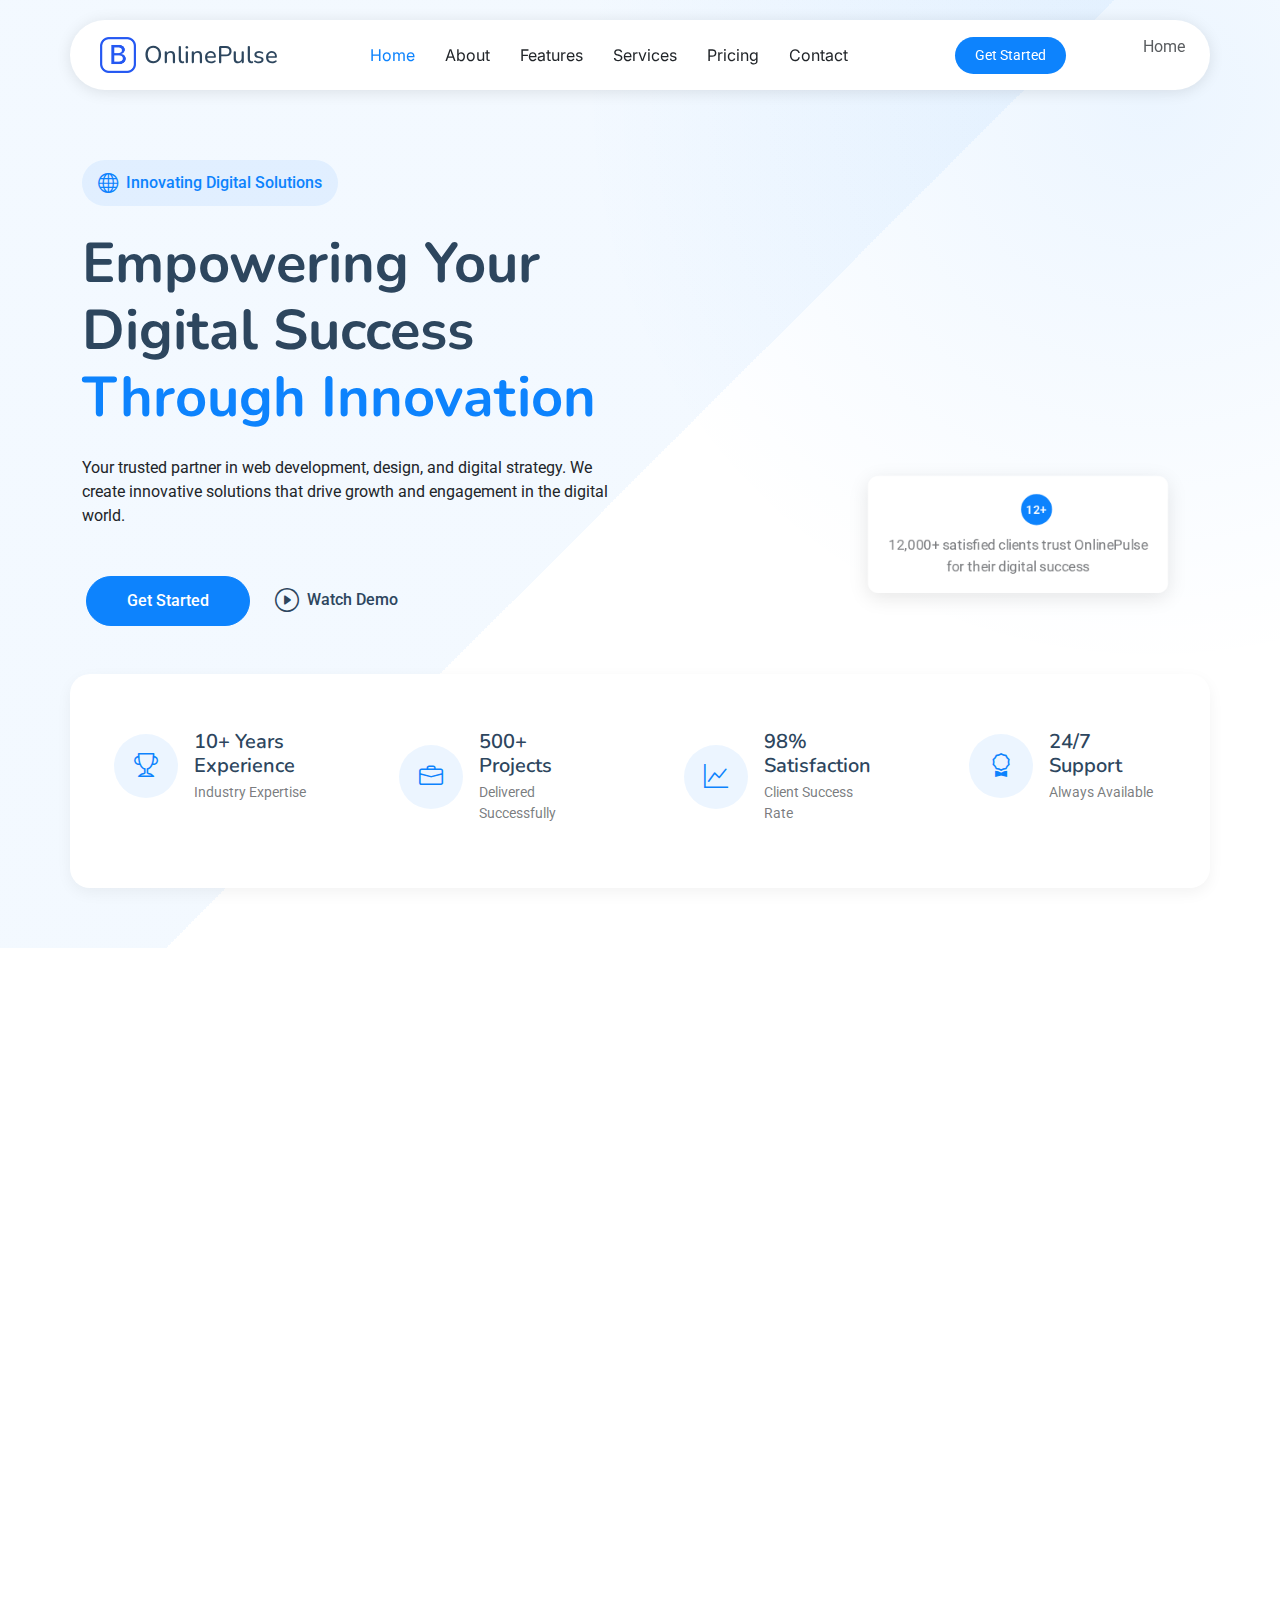
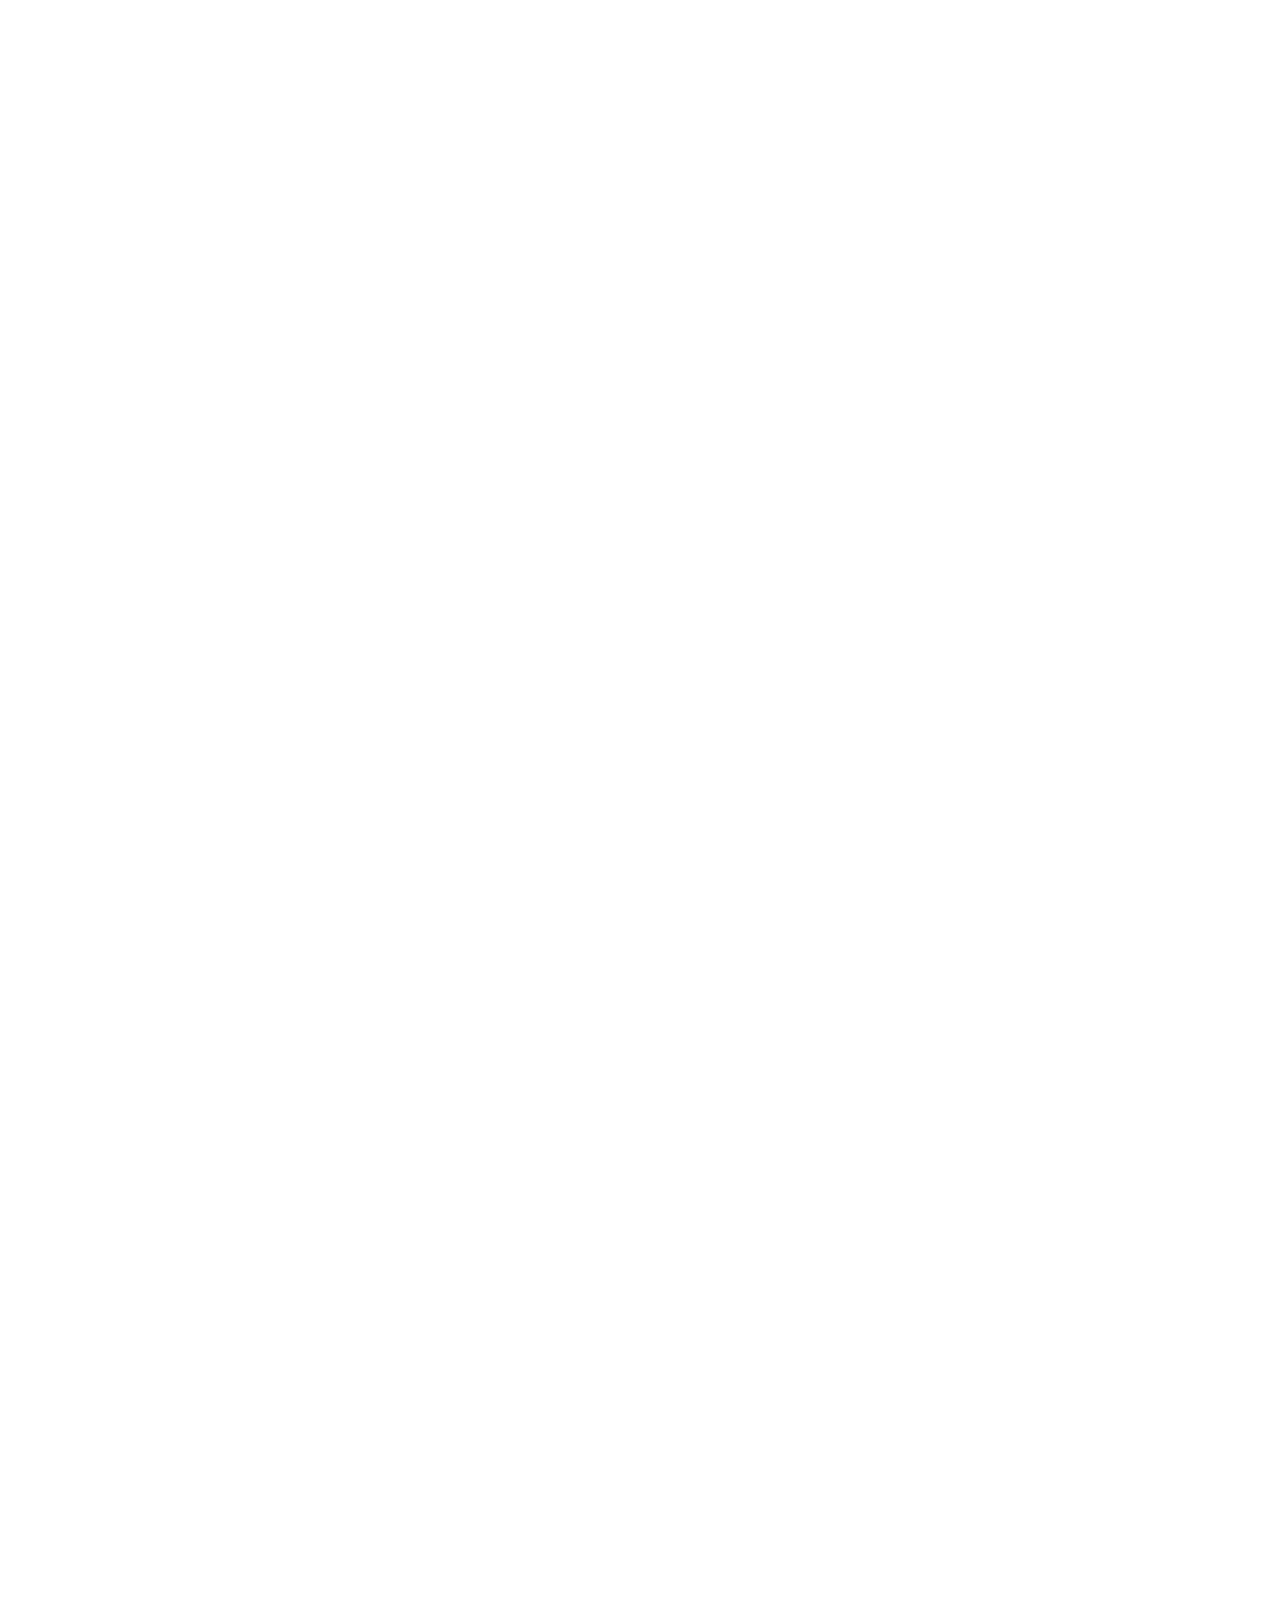
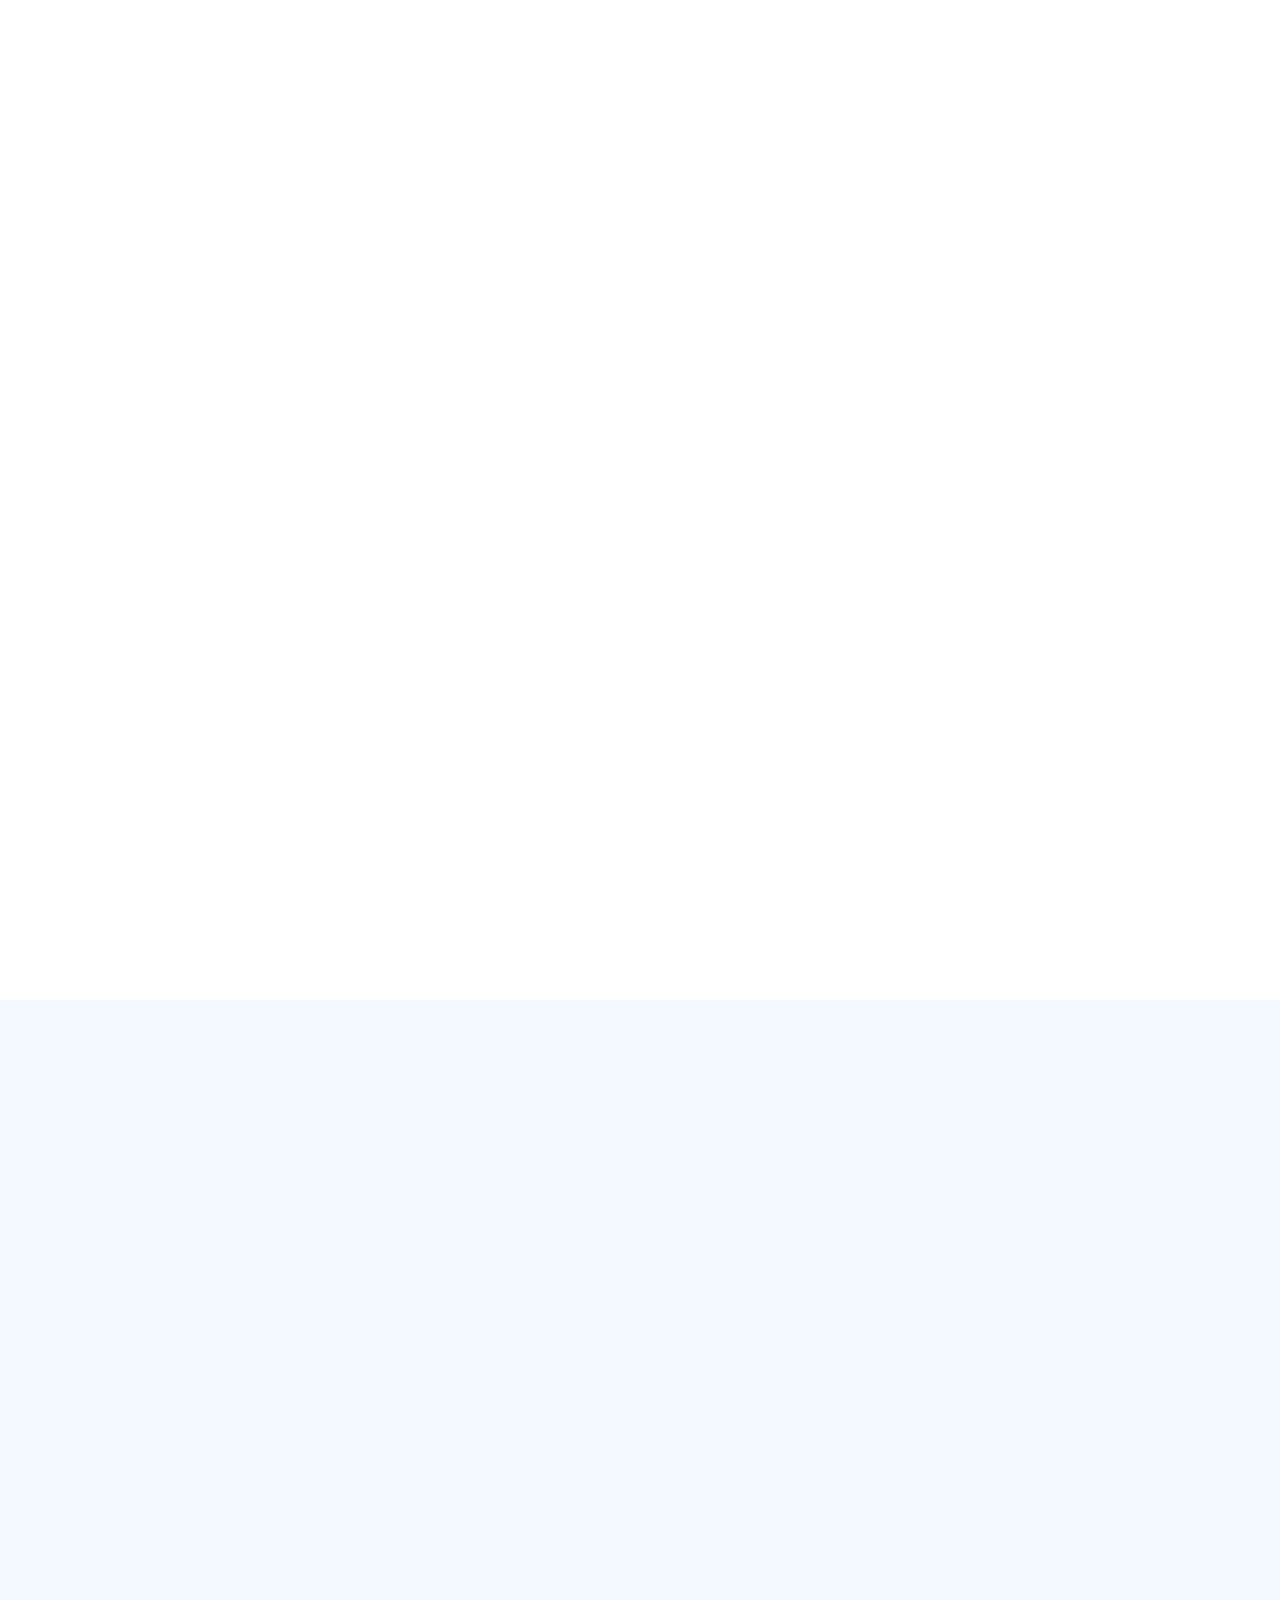
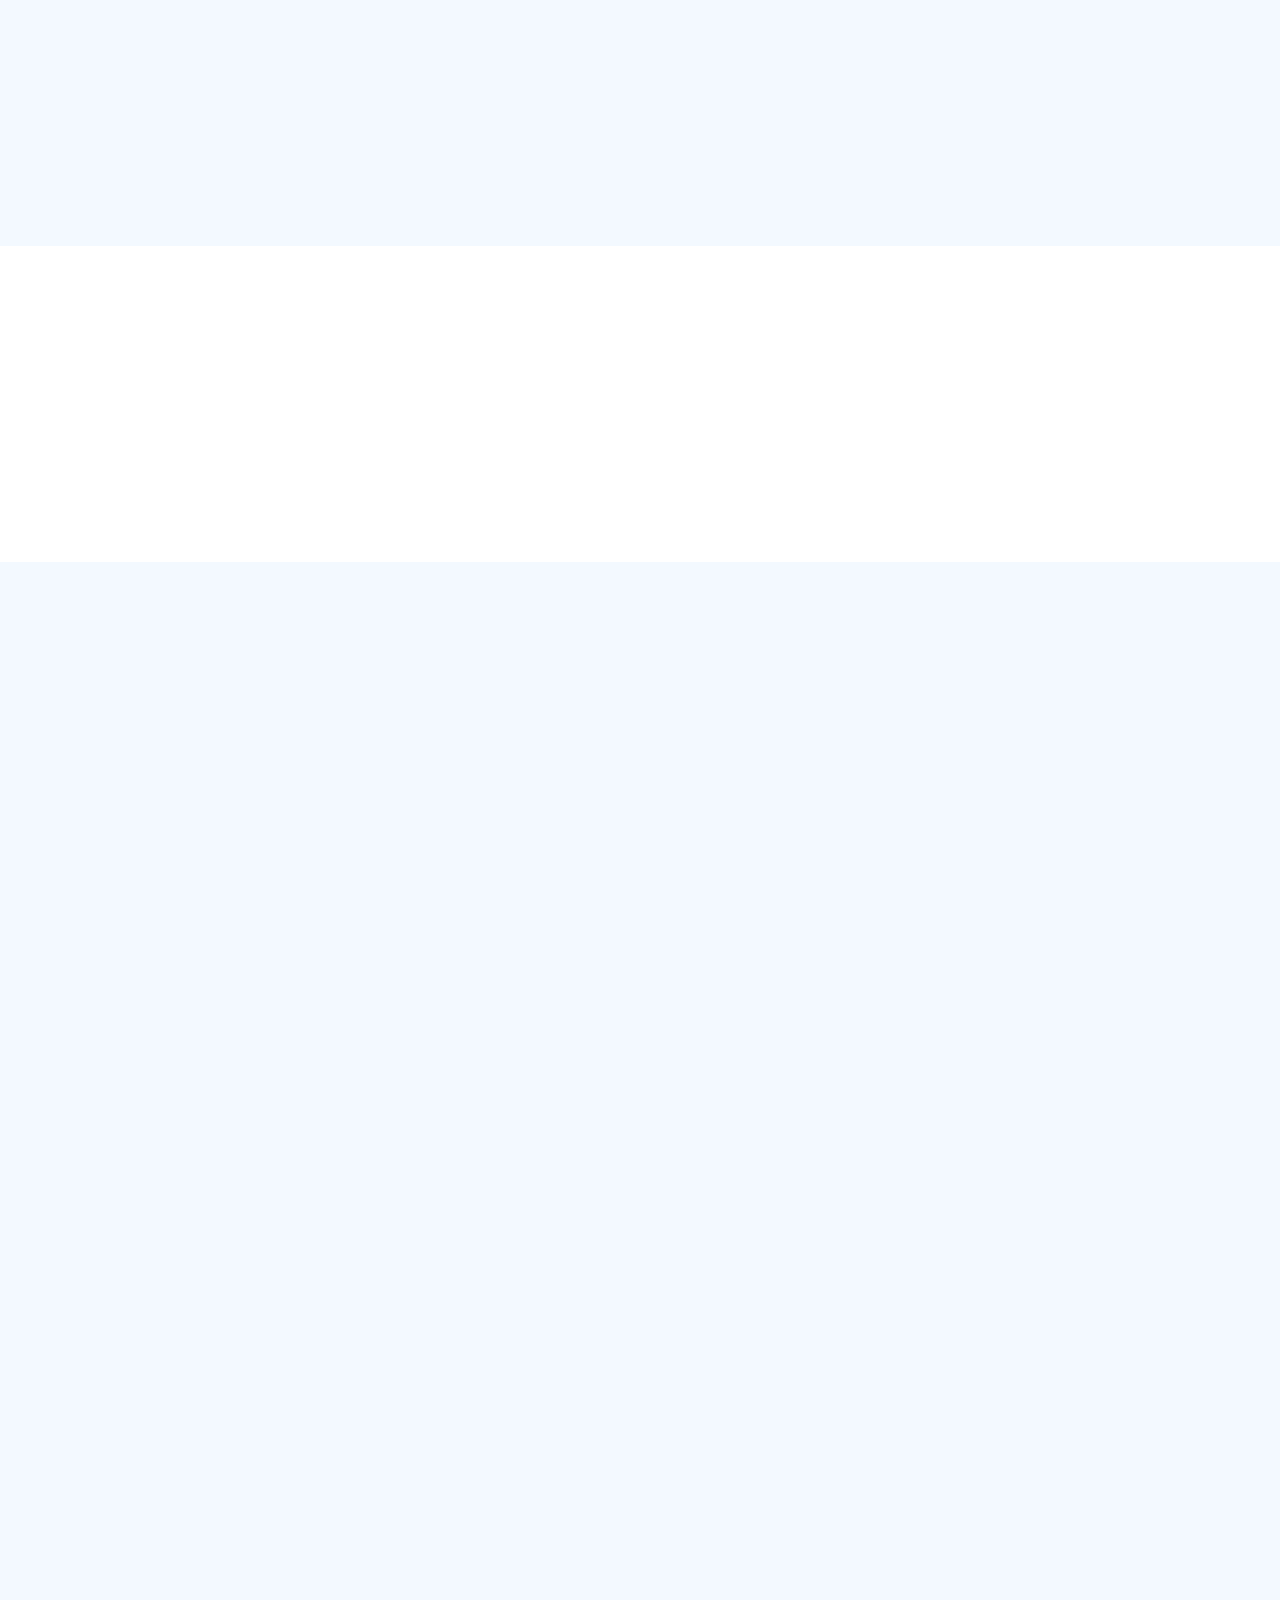
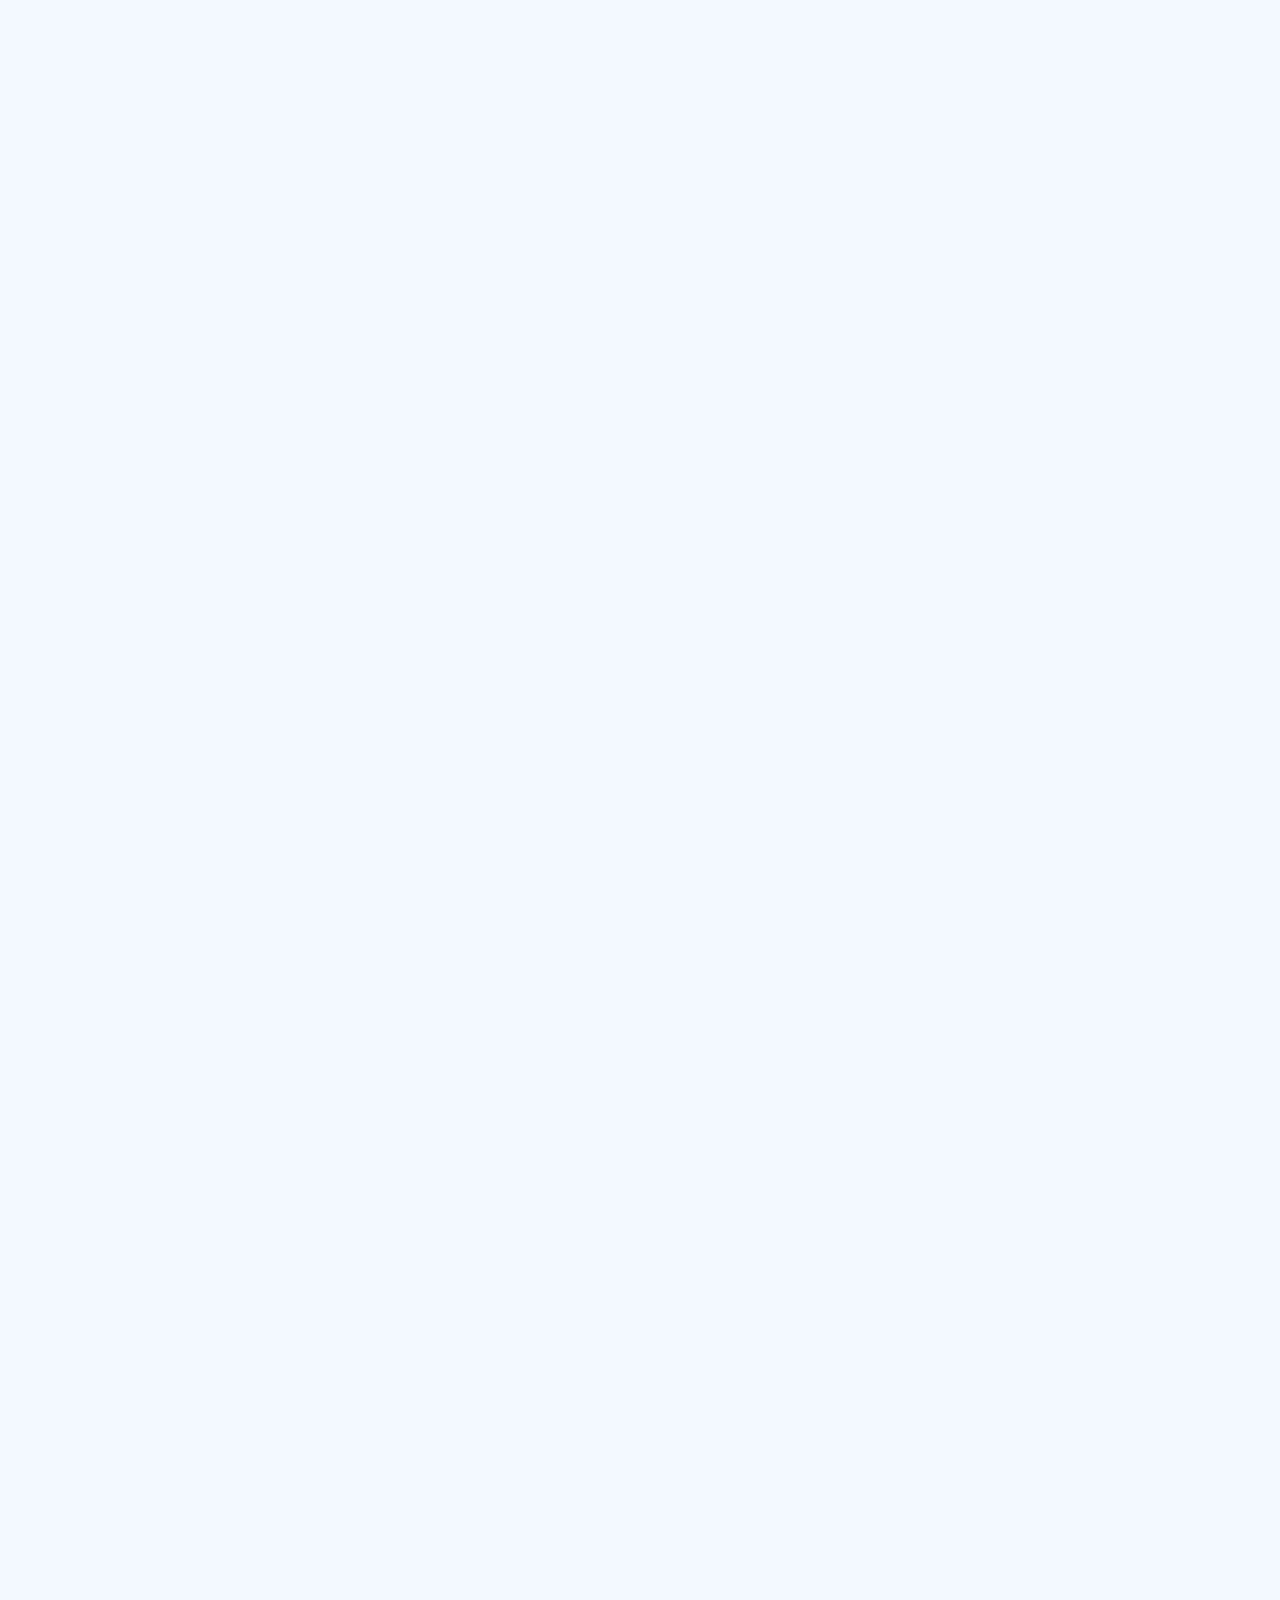
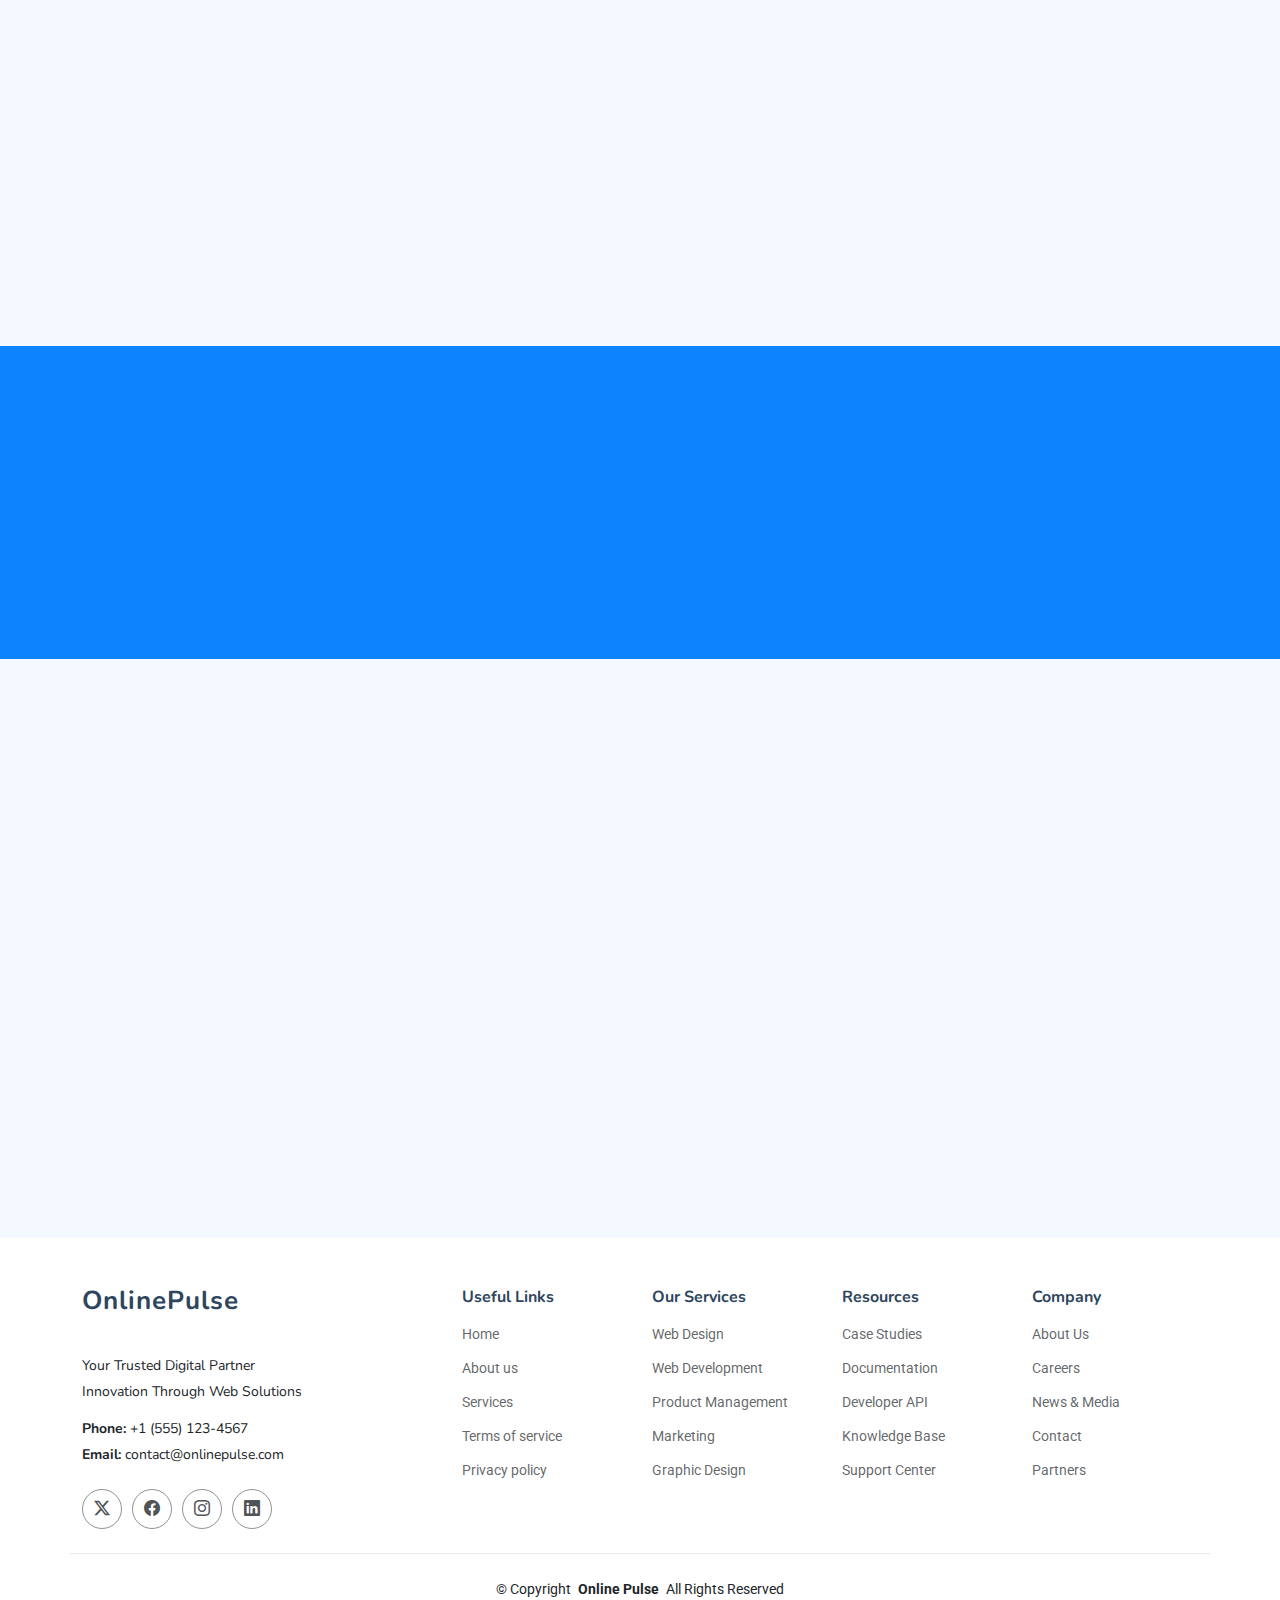
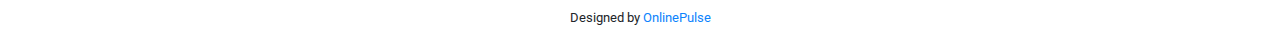
==== commit a32eb8c1: "initial commit" ====
--- a/index.html
+++ b/index.html
@@ -200,8 +200,7 @@
           <div class="col-xl-5" data-aos="fade-up" data-aos-delay="200">
             <span class="about-meta">MORE ABOUT US</span>
             <h2 class="about-title">Transforming Digital Visions into Reality</h2>
-            <p class="about-description">At OnlinePulse, we're dedicated to helping businesses and individuals establish a powerful online presence. Our customer-centric approach combines creativity with technical expertise to deliver solutions that drive real results.</p>tem accusantium doloremque laudantium, totam rem aperiam, eaque ipsa quae ab illo inventore veritatis et quasi architecto beatae vitae dicta sunt explicabo.</p>
-
+            <p class="about-description">At OnlinePulse, we're dedicated to helping businesses and individuals establish a powerful online presence. Our customer-centric approach combines creativity with technical expertise to deliver solutions that drive real results.</p>
             <div class="row feature-list-wrapper">
               <div class="col-md-6">
                 <ul class="feature-list">
@@ -219,6 +218,7 @@
               </div>
             </div>
 
+            
             <div class="info-wrapper">
               <div class="row gy-4">
                 <div class="col-lg-5">
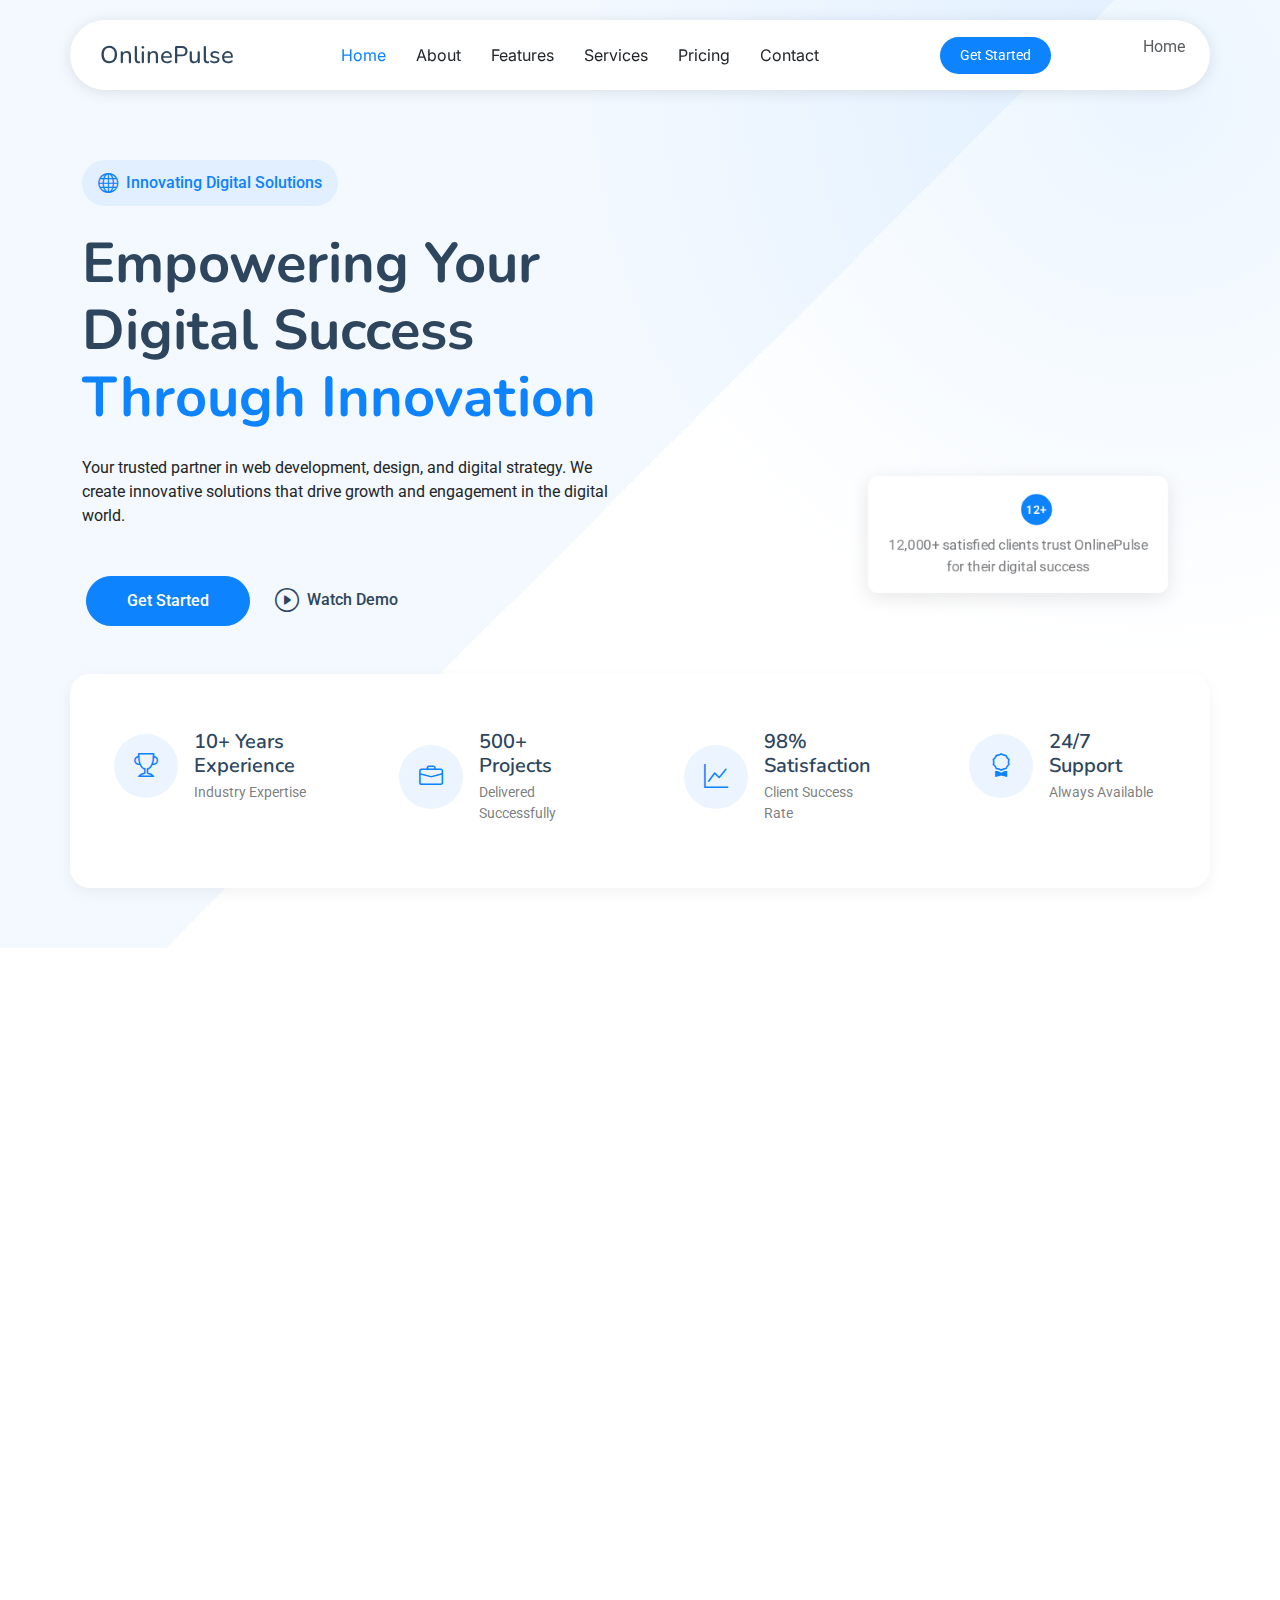
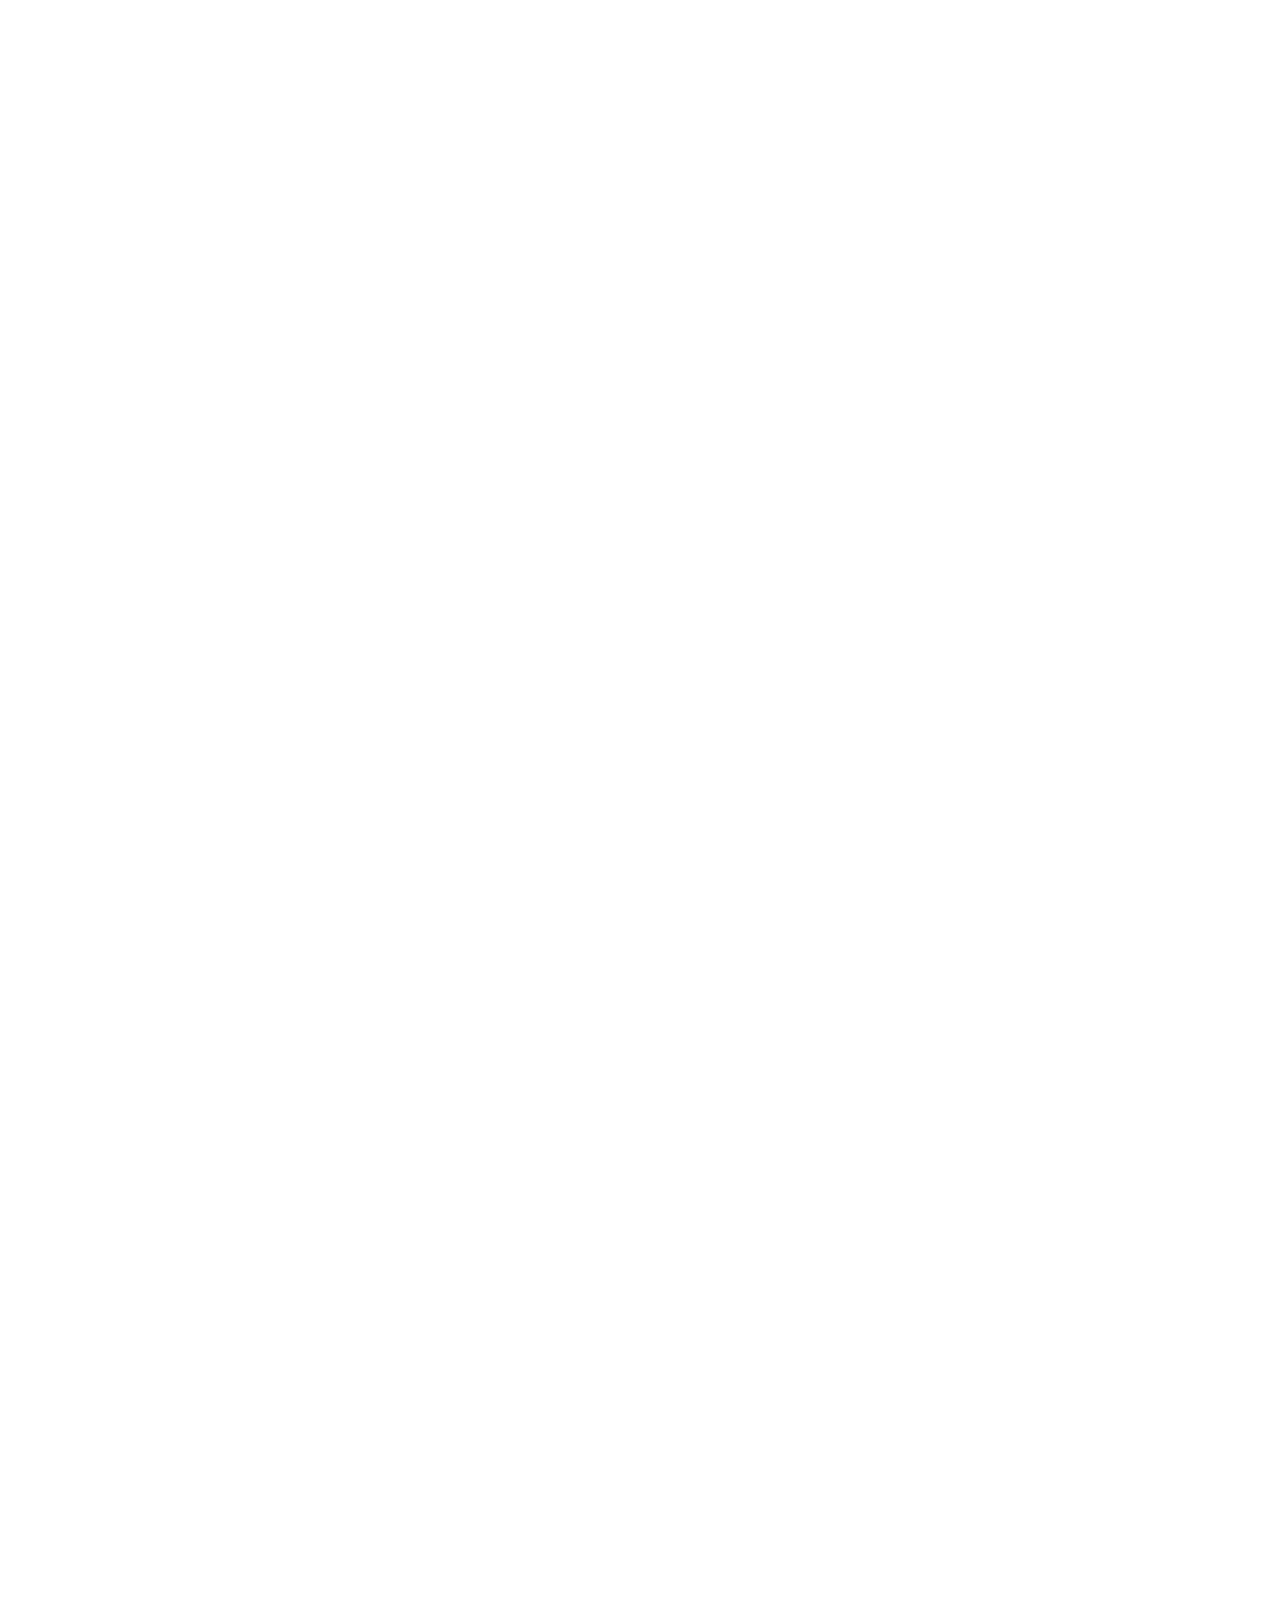
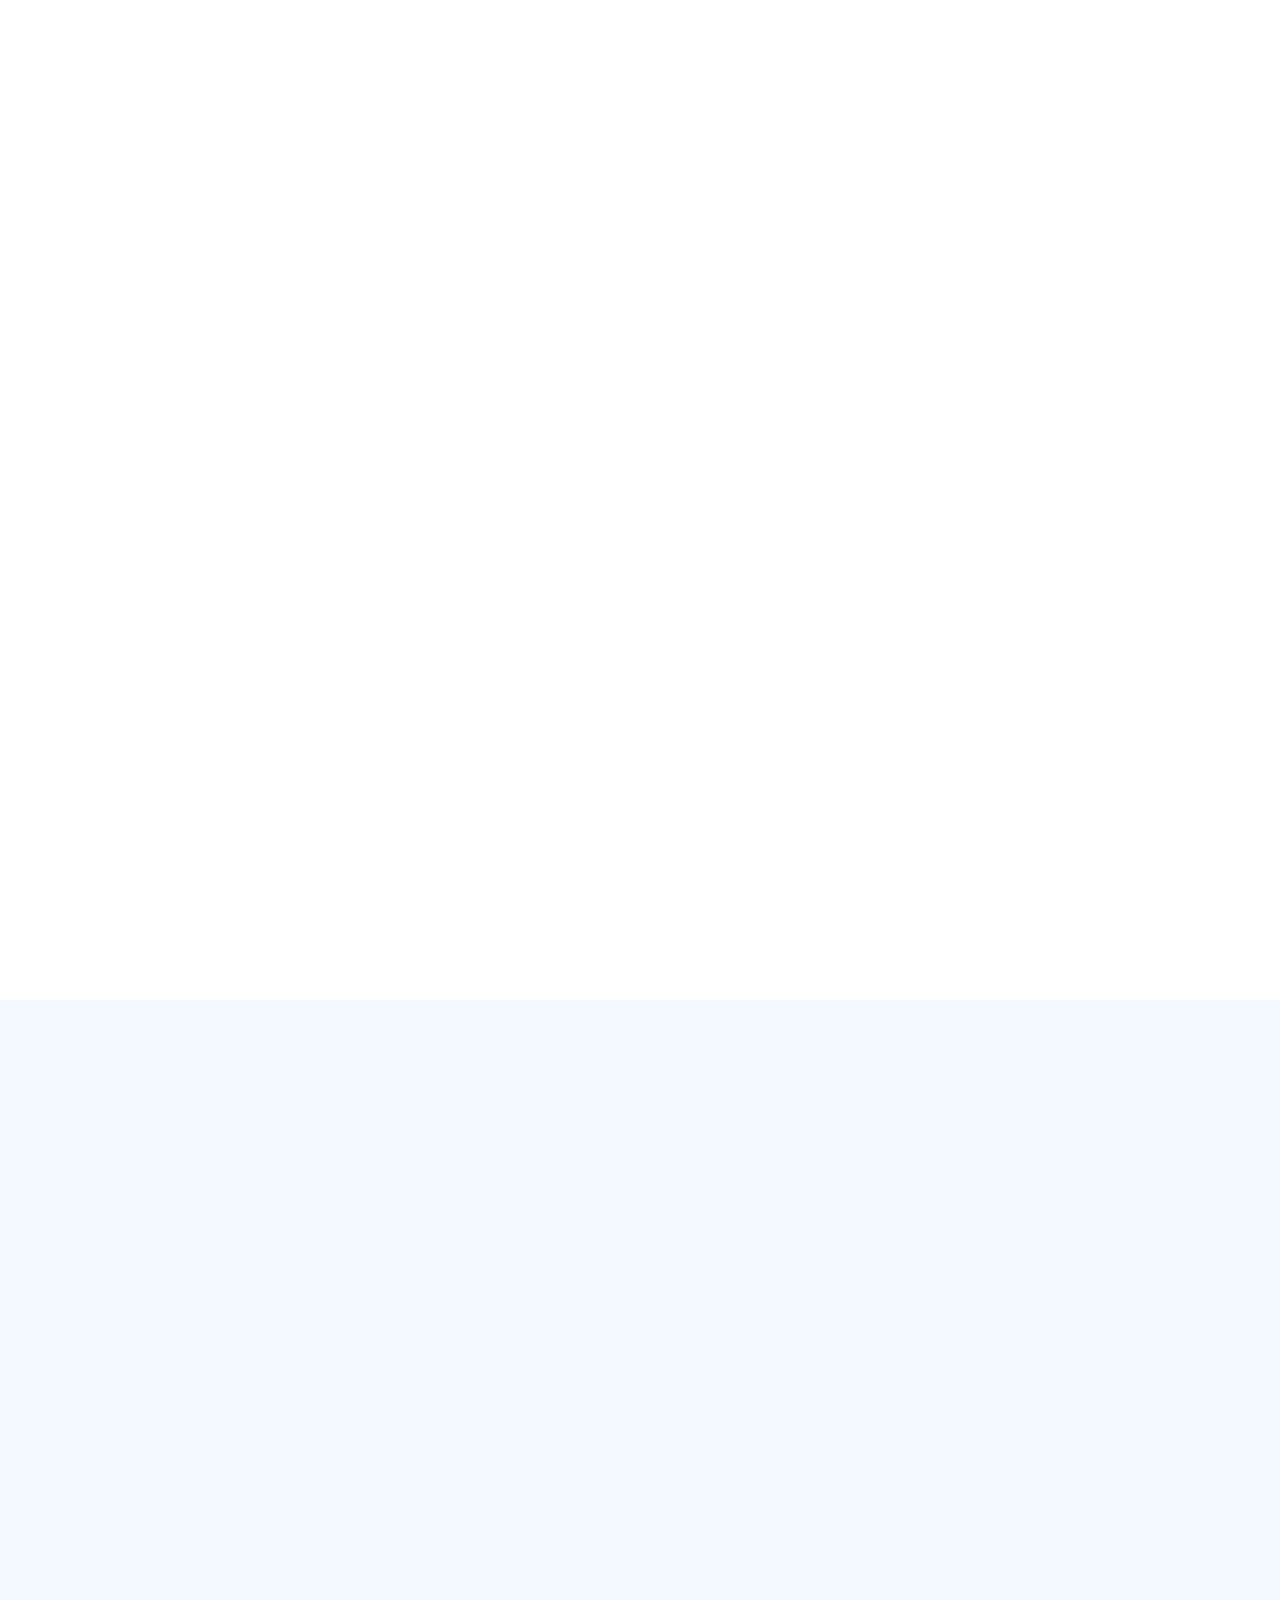
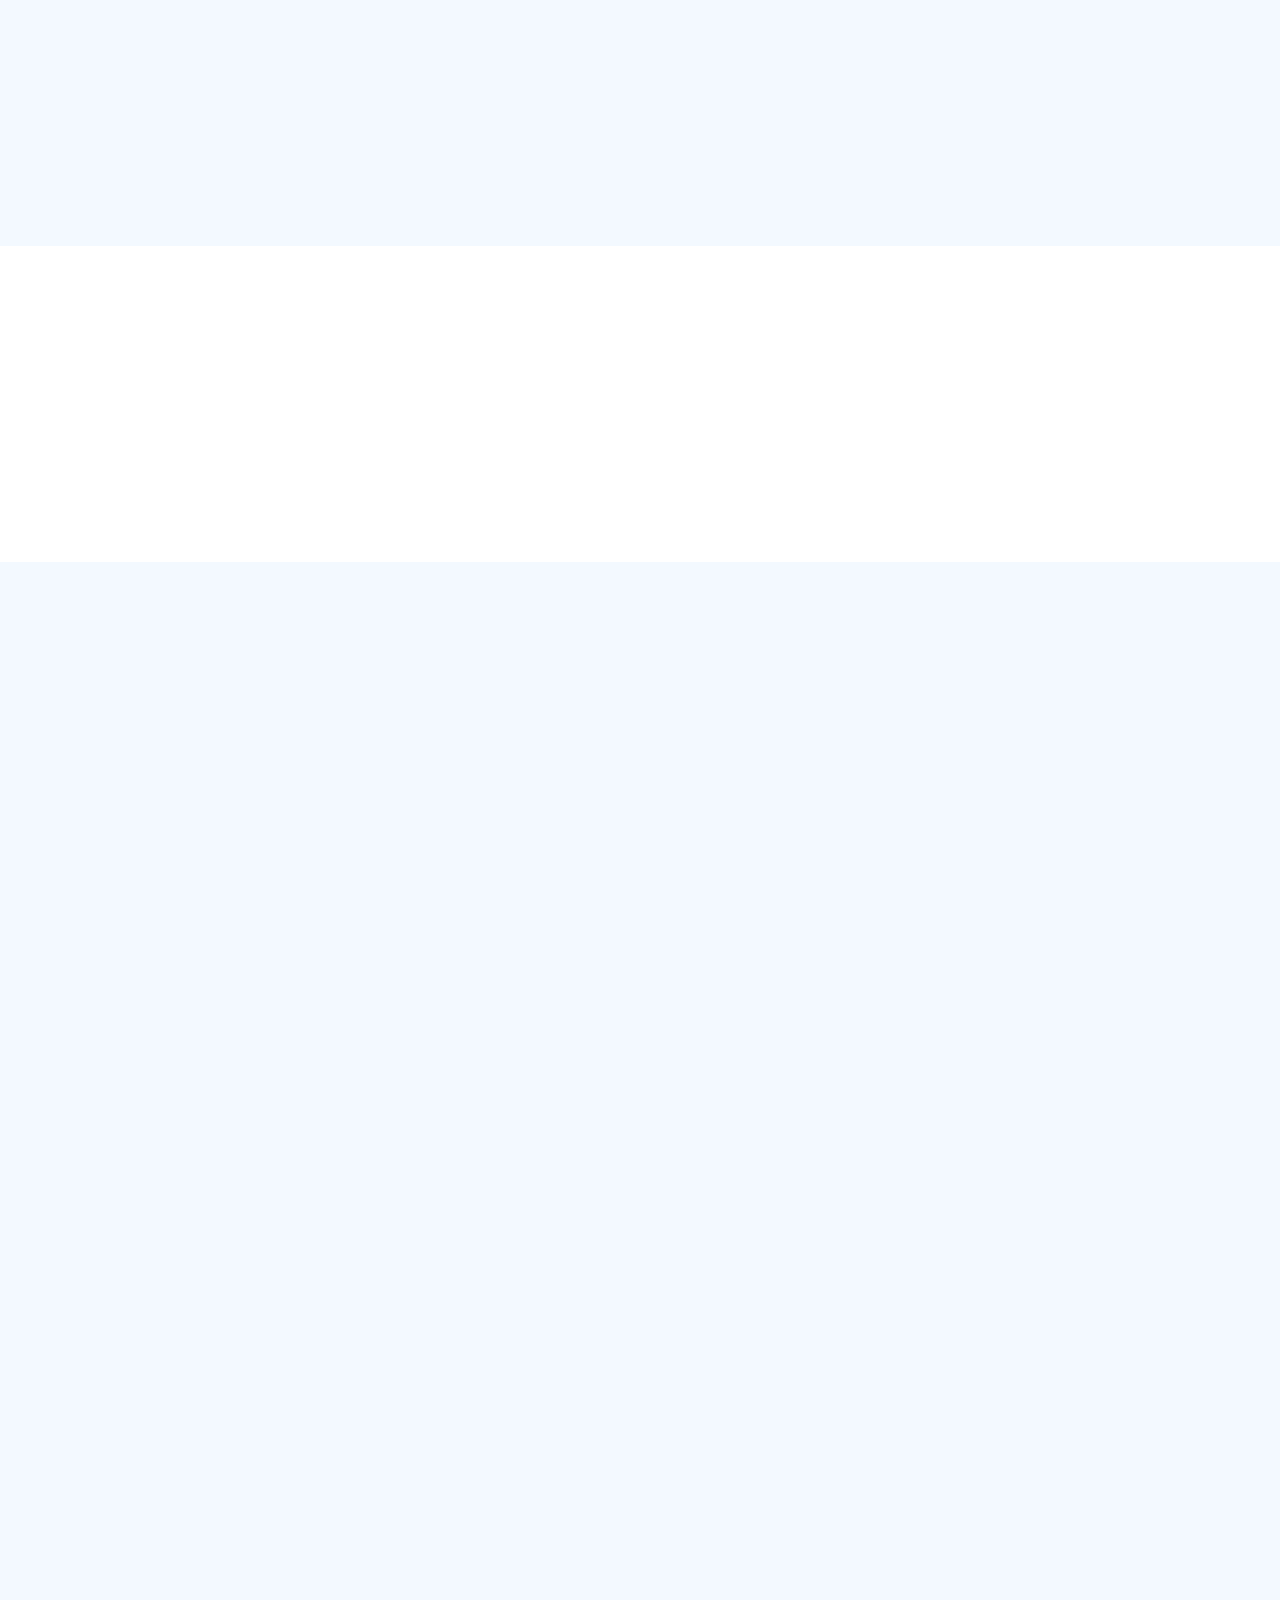
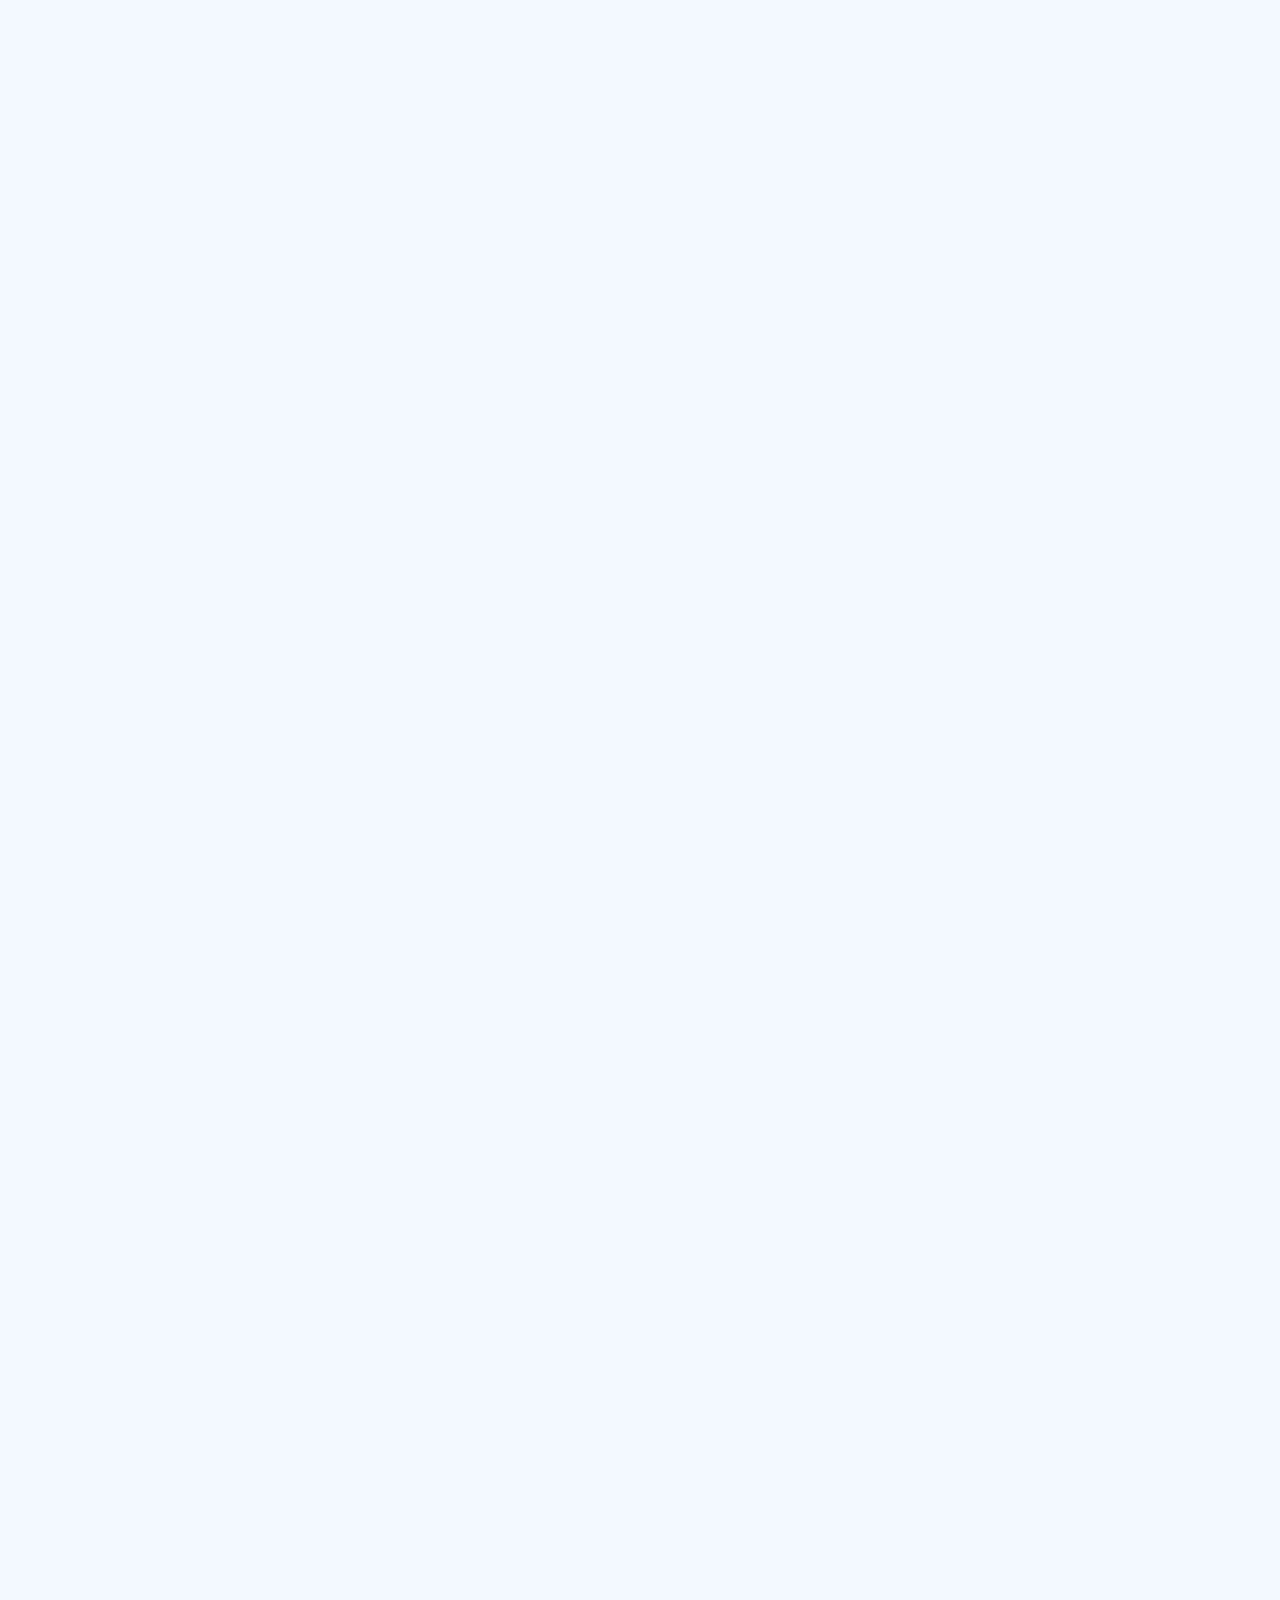
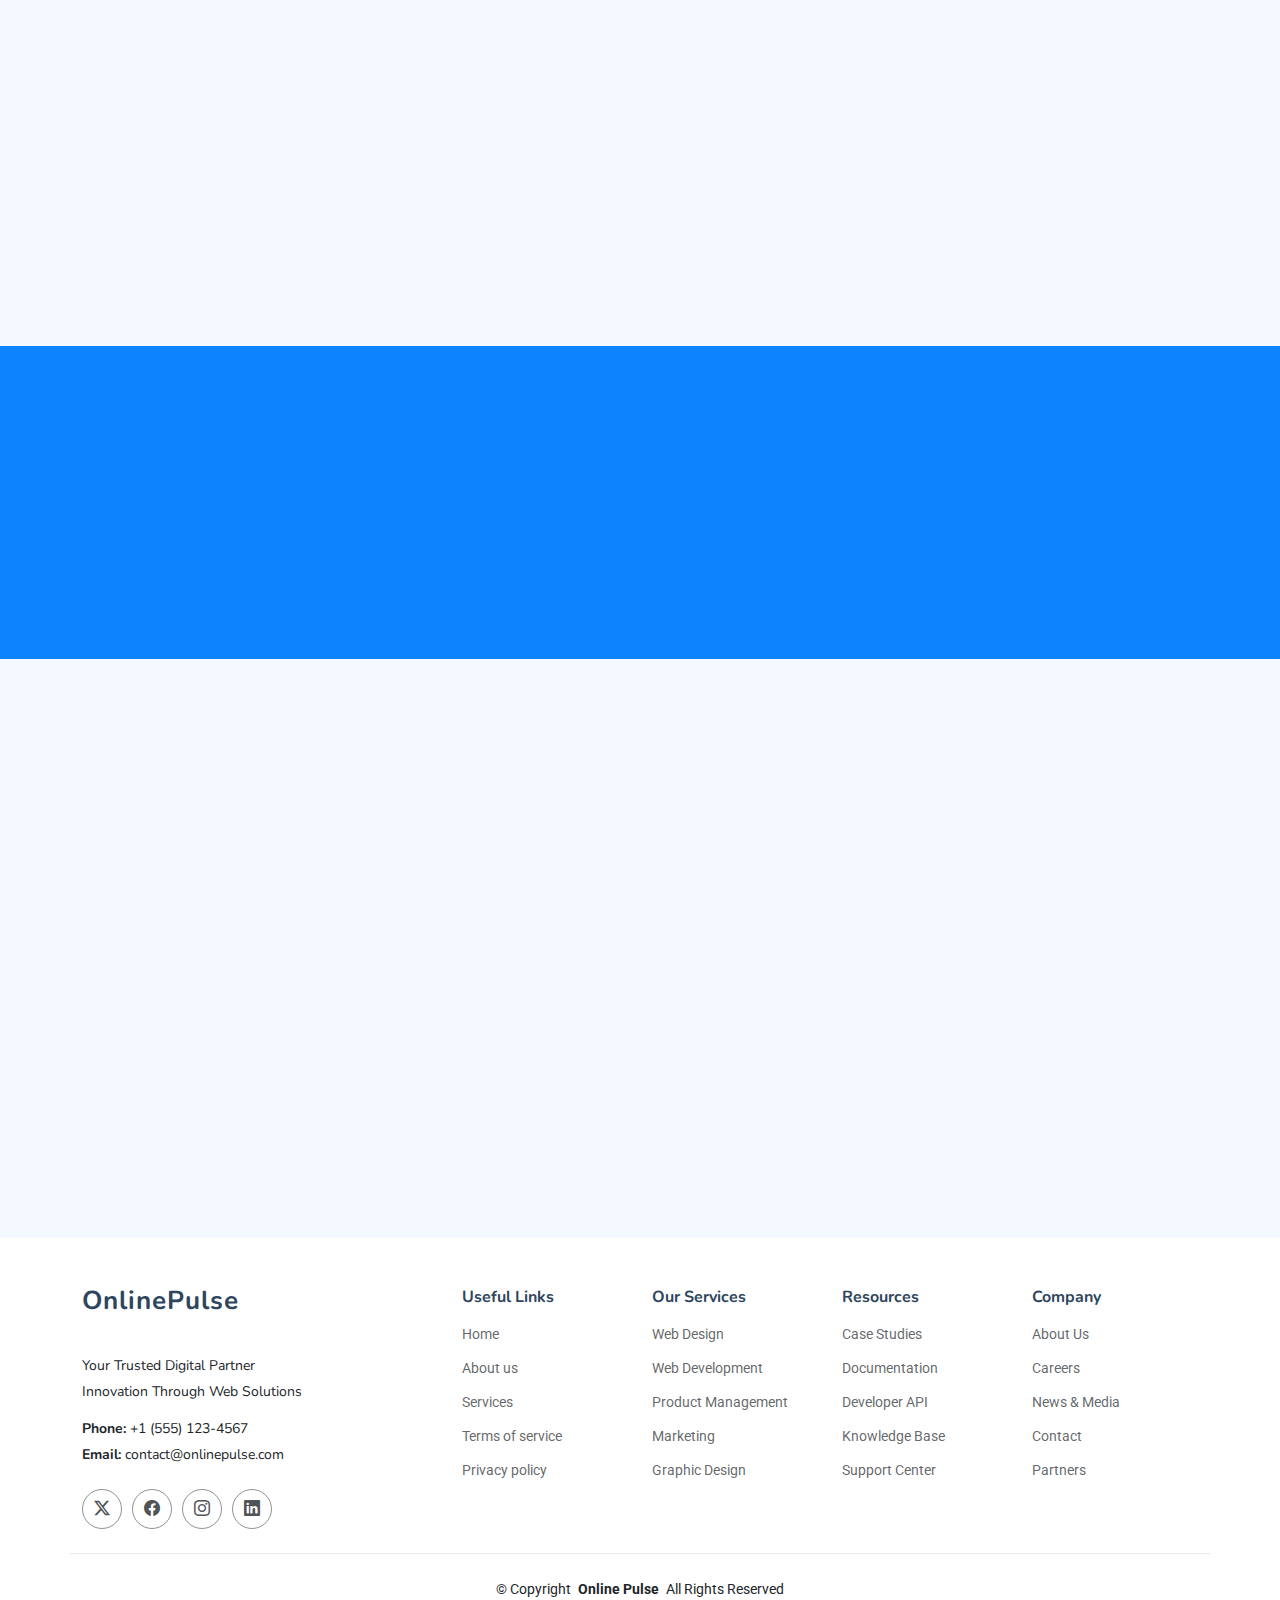
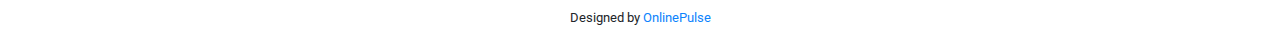
==== commit e7fa65e6: "initial commit" ====
--- a/index.html
+++ b/index.html
@@ -61,7 +61,7 @@
     <div class="header-container container-fluid container-xl position-relative d-flex align-items-center justify-content-between">
 
       <a href="index.html" class="logo d-flex align-items-center me-auto me-xl-0" title="OnlinePulse Home">
-        <img src="assets/img/logo.png" alt="OnlinePulse Logo" class="logo-img">
+        <!--<img src="assets/img/logo.png" alt="OnlinePulse Logo" class="logo-img">-->
         <h1 class="sitename">OnlinePulse</h1>
       </a>
 
